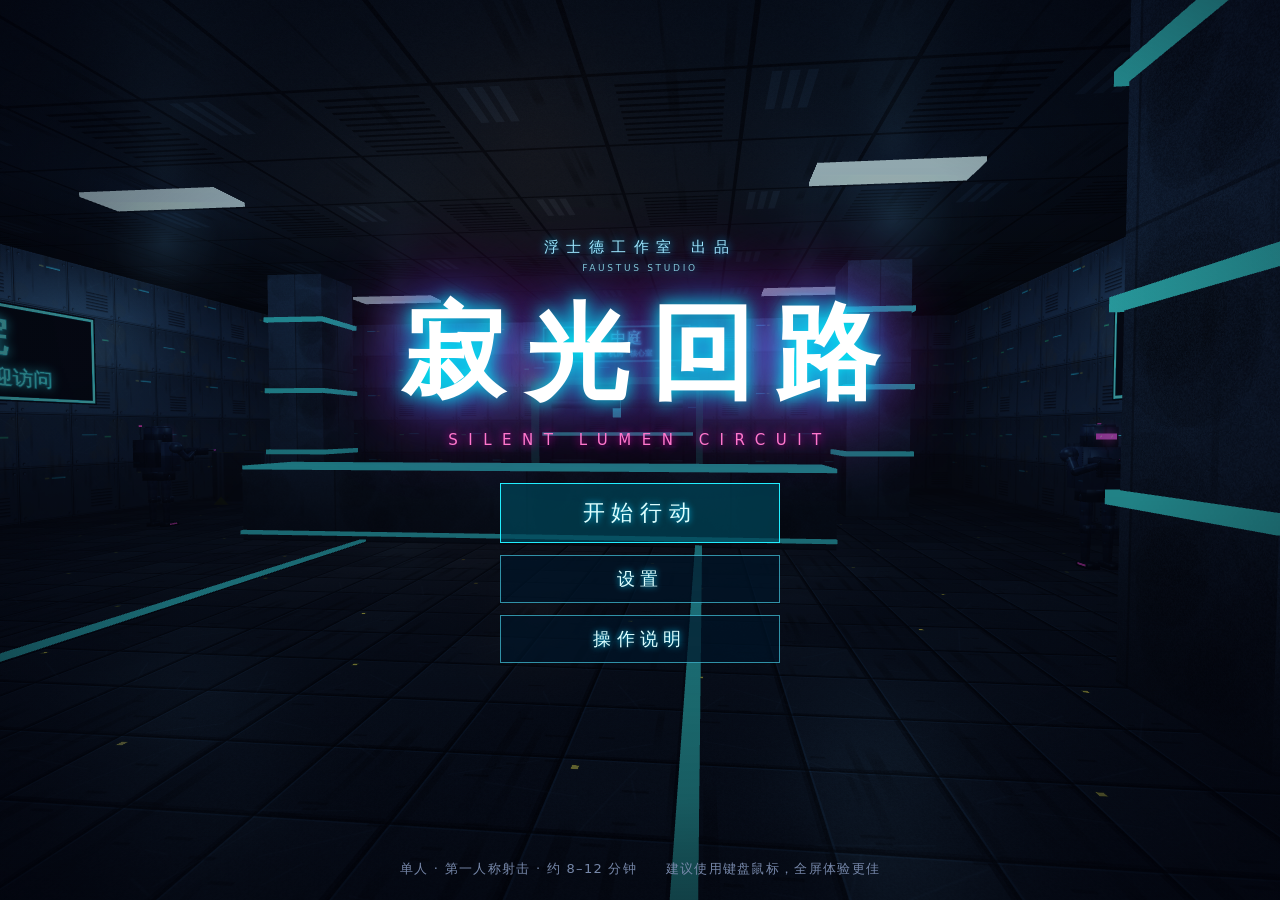
==== index.html @ adf1b359 "Initial release" ====
<!DOCTYPE html>
<html lang="zh-CN"><head><meta charset="utf-8">
<title>寂光回路 · 浮士德工作室 Faustus Studio</title>
<meta name="viewport" content="width=device-width,initial-scale=1">
<style>
*{box-sizing:border-box;margin:0;padding:0;user-select:none;-webkit-user-select:none}
html,body{width:100%;height:100%;overflow:hidden;background:#05060a;color:#dff;font-family:"Noto Sans CJK SC","Microsoft YaHei","PingFang SC","Source Han Sans SC",system-ui,sans-serif}
canvas{position:fixed;left:0;top:0;width:100%;height:100%;display:block}
#hud{pointer-events:none}
.hide{display:none!important}
#vig{position:fixed;inset:0;pointer-events:none;background:radial-gradient(ellipse at center,transparent 55%,rgba(0,0,10,.55) 100%)}
#hurt{position:fixed;inset:0;pointer-events:none;background:radial-gradient(ellipse at center,transparent 35%,rgba(255,20,40,.85) 110%);opacity:0}
#flash{position:fixed;inset:0;pointer-events:none;background:#fff;opacity:0}
#hudw{position:fixed;inset:0;pointer-events:none}
#obj{position:absolute;left:28px;top:24px;max-width:46vw;padding:10px 16px;border-left:3px solid #2ef;background:linear-gradient(90deg,rgba(0,20,30,.65),transparent);text-shadow:0 0 8px #0cf}
#obj b{display:block;font-size:12px;letter-spacing:.3em;color:#7ef;margin-bottom:3px}
#objD{font-size:17px}
#bossw{position:absolute;left:50%;top:26px;transform:translateX(-50%);width:min(560px,60vw);text-align:center}
#bossN{letter-spacing:.4em;color:#f85;font-size:14px;text-shadow:0 0 8px #f50}
#bossS{font-size:12px;color:#fb9;margin-top:4px}
.bar{height:8px;background:rgba(255,255,255,.1);border:1px solid rgba(255,255,255,.25);overflow:hidden}
.bar i{display:block;height:100%;width:100%;background:linear-gradient(90deg,#f52,#fa4);transition:width .15s}
#stat{position:absolute;left:28px;bottom:26px;width:290px}
#stat .row{display:flex;align-items:center;gap:10px;margin-top:6px}
#stat span{width:36px;font-size:12px;color:#8cd;letter-spacing:.15em}
#stat .bar{flex:1;height:10px}
#stat em{width:34px;text-align:right;font-style:normal;font:700 18px/1 ui-monospace,Consolas,monospace;text-shadow:0 0 6px #0cf}
.hp i{background:linear-gradient(90deg,#1e6,#7fa)}.ar i{background:linear-gradient(90deg,#27f,#6df)}
#ammo{position:absolute;right:30px;bottom:24px;text-align:right;text-shadow:0 0 8px #0cf}
#wname{font-size:13px;letter-spacing:.2em;color:#8df}
#wammo b{font:700 54px/1 ui-monospace,Consolas,monospace;color:#fff}#wammo span{font:600 22px ui-monospace,Consolas,monospace;color:#8be;margin-left:8px}
#wslots{margin-top:6px;display:flex;gap:6px;justify-content:flex-end}
#wslots i{font-style:normal;padding:2px 10px;border:1px solid rgba(120,220,255,.35);font-size:12px;color:#7ac;background:rgba(0,10,20,.5)}
#wslots i.on{background:#2ef;color:#012;border-color:#2ef}#wslots i.no{opacity:.25}
#prompt{position:absolute;left:50%;top:62%;transform:translateX(-50%);padding:8px 18px;background:rgba(0,20,30,.75);border:1px solid #2ef;font-size:17px;text-shadow:0 0 8px #0cf}
#prog{position:absolute;left:50%;top:68%;width:260px;height:10px;transform:translateX(-50%);border:1px solid #2ef;background:rgba(0,0,0,.5)}
#prog i{display:block;height:100%;width:0;background:#2ef}
#sub{position:absolute;left:50%;bottom:130px;transform:translateX(-50%);max-width:70vw;text-align:center;font-size:18px;text-shadow:0 2px 6px #000,0 0 10px #000;line-height:1.5}
#subWho{color:#6ef;margin-right:10px;font-weight:700}
#toast{position:absolute;left:50%;top:20%;transform:translateX(-50%);font-size:22px;letter-spacing:.2em;text-shadow:0 0 12px #0cf;opacity:0;transition:opacity .4s;color:#cff}
.scr{position:fixed;inset:0;display:flex;flex-direction:column;align-items:center;justify-content:center;background:rgba(2,4,12,.55);z-index:5}
#title{background:linear-gradient(180deg,rgba(2,4,12,.25),rgba(2,4,12,.7))}
.logo{text-align:center;margin-bottom:34px}
.studio{letter-spacing:.5em;font-size:15px;color:#9ef;margin-bottom:10px;text-shadow:0 0 10px #0cf}
h1{font-size:104px;letter-spacing:.2em;font-weight:900;color:#fff;text-shadow:0 0 18px #0ff,0 0 48px #08f,0 0 90px #f0c;padding-left:.2em}
.en{letter-spacing:.7em;color:#f7c;font-size:15px;margin-top:6px;text-shadow:0 0 10px #f0c}
.menu{display:flex;flex-direction:column;gap:12px;width:280px}
button{font:inherit;color:#dff;background:rgba(0,20,40,.7);border:1px solid rgba(80,230,255,.6);padding:11px 24px;font-size:18px;letter-spacing:.3em;cursor:pointer;transition:.15s;text-shadow:0 0 6px #0cf;margin-top:8px}
button:hover{background:#2ef;color:#012;box-shadow:0 0 24px #2ef;text-shadow:none}
button.big{font-size:22px;padding:14px 24px;border-color:#2ef;background:rgba(0,70,90,.7)}
.foot{position:absolute;bottom:22px;color:#78a;font-size:13px;letter-spacing:.1em}
.card{width:min(640px,92vw);max-height:92vh;overflow:auto;padding:30px 38px;background:rgba(4,10,22,.92);border:1px solid rgba(80,230,255,.5);box-shadow:0 0 50px rgba(0,200,255,.2);text-align:center}
.card.red{border-color:#f45;box-shadow:0 0 50px rgba(255,40,70,.3)}
.card h2{letter-spacing:.3em;font-size:28px;margin-bottom:16px;text-shadow:0 0 12px #0cf}
.card.red h2{color:#f66;text-shadow:0 0 14px #f24}
.card p{margin:10px 0;line-height:1.7;color:#bcd}
.keys{display:grid;grid-template-columns:1fr 1fr;gap:8px 18px;text-align:left;margin:14px 0}
kbd{display:inline-block;min-width:92px;margin-right:10px;padding:2px 8px;border:1px solid #5cd;background:#0a1c2c;font:600 13px ui-monospace,Consolas,monospace;text-align:center;color:#8ef}
label{display:flex;align-items:center;justify-content:space-between;gap:14px;margin:14px 0;text-align:left;font-size:16px}
label input[type=range]{flex:1;max-width:260px;accent-color:#2ef}
label output{width:48px;text-align:right;color:#8ef;font-family:ui-monospace,monospace}
select{background:#08121f;color:#dff;border:1px solid #5cd;padding:6px 10px;font:inherit}
label.chk{justify-content:flex-start}
.rating{margin:14px 0;display:flex;gap:16px;align-items:center;justify-content:center}
.rating b{font-size:64px;color:#fd4;text-shadow:0 0 20px #fa0}
dl{display:grid;grid-template-columns:1fr 1fr;gap:10px;margin:14px 0}
dt{color:#7ab;font-size:13px;letter-spacing:.2em}dd{font:700 24px ui-monospace,monospace;color:#fff}
#click{position:fixed;left:50%;top:50%;transform:translate(-50%,-50%);padding:14px 28px;background:rgba(0,0,0,.7);border:1px solid #2ef;z-index:4;letter-spacing:.2em}
@media(max-width:900px){h1{font-size:60px}}

.card button{display:block;margin:12px auto 0;min-width:240px}
.menu button{margin-top:0}

</style></head><body>
<canvas id="gl"></canvas><canvas id="hud"></canvas>
<div id="vig"></div><div id="hurt"></div><div id="flash"></div>
<div id="hudw" class="hide">
  <div id="obj"><b id="objT">目标</b><span id="objD"></span></div>
  <div id="bossw" class="hide"><div id="bossN">回响核心</div><div class="bar"><i id="bossB"></i></div><div id="bossS"></div></div>
  <div id="stat"><div class="row"><span>生命</span><div class="bar hp"><i id="hpB"></i></div><em id="hpT">100</em></div><div class="row"><span>护甲</span><div class="bar ar"><i id="arB"></i></div><em id="arT">0</em></div></div>
  <div id="ammo"><div id="wname"></div><div id="wammo"><b id="am">30</b><span id="ar2">/ 150</span></div><div id="wslots"></div></div>
  <div id="prompt" class="hide"></div>
  <div id="prog" class="hide"><i id="progB"></i></div>
  <div id="sub"><span id="subWho"></span><span id="subTxt"></span></div>
  <div id="toast"></div>
</div>
<div id="title" class="scr">
  <div class="logo"><div class="studio">浮士德工作室 出品<br><small style="letter-spacing:.3em;font-size:.6em;opacity:.8">FAUSTUS STUDIO</small></div><h1>寂光回路</h1><div class="en">SILENT LUMEN CIRCUIT</div></div>
  <div class="menu">
    <button id="bStart" class="big">开始行动</button>
    <button id="bSet">设置</button>
    <button id="bHelp">操作说明</button>
  </div>
  <div class="foot">单人 · 第一人称射击 · 约 8–12 分钟　　建议使用键盘鼠标，全屏体验更佳</div>
</div>
<div id="help" class="scr hide"><div class="card">
  <h2>操作说明</h2>
  <div class="keys">
   <div><kbd>W A S D</kbd>移动</div><div><kbd>鼠标</kbd>视角</div><div><kbd>左键</kbd>射击</div><div><kbd>右键</kbd>开镜（按住）</div>
   <div><kbd>空格</kbd>跳跃</div><div><kbd>Shift</kbd>冲刺</div><div><kbd>C</kbd>蹲伏（切换）</div><div><kbd>R</kbd>换弹</div>
   <div><kbd>1 2 3 / 滚轮</kbd>切换武器</div><div><kbd>E</kbd>互动（按住）</div><div><kbd>Esc</kbd>暂停 / 设置</div><div><kbd>Q</kbd>快速切回上一把</div><div><kbd>F</kbd>全屏切换</div><div><kbd>T</kbd>手电筒</div>
  </div>
  <p>目标：沿途找到并关闭两个冷却节点，切断「回响」的电力，随后进入核心室，摧毁防护柱和回响核心。</p>
  <p>提示：爆头伤害更高；敌人会被枪声吸引，也会找掩体；红色闪烁的小型机械会自爆，请优先击杀或拉开距离。</p>
  <button class="back">返回</button></div></div>
<div id="set" class="scr hide"><div class="card">
  <h2>设置</h2>
  <label>鼠标灵敏度 <output id="oSens"></output><input id="sSens" type="range" min="0.2" max="3" step="0.05"></label>
  <label>视野 FOV <output id="oFov"></output><input id="sFov" type="range" min="60" max="100" step="1"></label>
  <label>主音量 <output id="oVol"></output><input id="sVol" type="range" min="0" max="100" step="1"></label>
  <label>画质预设 <select id="sQL"><option value="0">低（无阴影/泛光）</option><option value="1">中（泛光 + 手电阴影）</option><option value="2">高（实时阴影 + 反射 + MSAA）</option><option value="3">极高（2K 阴影 + 色散/胶片颗粒）</option></select></label>
  <label>渲染分辨率 <select id="sQ"><option value="0.6">60%</option><option value="0.8">80%</option><option value="1">100%</option></select></label>
  <label class="chk"><input id="sDyn" type="checkbox"> 动态分辨率（卡顿时自动降低）</label>
  <label class="chk"><input id="sFlash" type="checkbox"> 手电筒（T 键切换）</label>
  <label>难度 <select id="sDiff"><option value="0">轻松</option><option value="1">标准</option><option value="2">困难</option></select></label>
  <label class="chk"><input id="sInv" type="checkbox"> 反转鼠标垂直方向</label>
  <button class="back">返回</button></div></div>
<div id="pause" class="scr hide"><div class="card">
  <h2>已暂停</h2>
  <button id="bResume" class="big">继续</button>
  <button id="bPSet">设置</button>
  <button id="bRestartCp">从检查点重来</button>
  <button id="bQuit">回到标题</button></div></div>
<div id="dead" class="scr hide"><div class="card red"><h2>信号中断</h2><p id="deadT">你倒下了。</p>
  <button id="bRetry" class="big">从检查点重试</button><button id="bQuit2">回到标题</button></div></div>
<div id="win" class="scr hide"><div class="card">
  <div class="studio">浮士德工作室 出品<br><small style="letter-spacing:.3em;font-size:.6em;opacity:.8">FAUSTUS STUDIO</small></div><h2>回路已断 · 行动完成</h2>
  <p class="winp">回响核心熄灭，寂光研究院重归寂静。</p>
  <div class="rating"><span>行动评级</span><b id="wRank">A</b></div>
  <dl><div><dt>用时</dt><dd id="wTime"></dd></div><div><dt>击毁机械</dt><dd id="wKills"></dd></div><div><dt>命中率</dt><dd id="wAcc"></dd></div><div><dt>倒下次数</dt><dd id="wDeaths"></dd></div></dl>
  <button id="bAgain" class="big">再来一次</button><button id="bQuit3">回到标题</button></div></div>
<div id="click" class="hide">点击画面以锁定鼠标</div>
<script>
'use strict';
/* 寂光回路 V2 · Faustus Studio · 浮士德工作室 —— 单文件 3D FPS（自研 WebGL2/WebGL1 渲染器：阴影贴图、HDR 泛光、平面反射、程序化模型，零外部依赖） */
const $=id=>document.getElementById(id);
const clamp=(v,a,b)=>v<a?a:v>b?b:v;
const lerp=(a,b,t)=>a+(b-a)*t;
const TAU=Math.PI*2,D2R=Math.PI/180;
const R=(a,b)=>b===undefined?Math.random()*a:a+Math.random()*(b-a);
const dist2=(a,b,c,d)=>(a-c)*(a-c)+(b-d)*(b-d);
function mulberry(a){return function(){a|=0;a=a+0x6D2B79F5|0;let t=Math.imul(a^a>>>15,1|a);t=t+Math.imul(t^t>>>7,61|t)^t;return((t^t>>>14)>>>0)/4294967296}}
const CFG={sens:1,fov:78,vol:70,diff:1,inv:false,q:1,ql:-1,dyn:true,flash:true};
try{Object.assign(CFG,JSON.parse(localStorage.getItem('jgcfg2')||'{}'))}catch(e){}
function saveCfg(){try{localStorage.setItem('jgcfg2',JSON.stringify(CFG))}catch(e){}}
const DBG=/[?&]test=1/.test(location.search);
const QP=[
 {n:'低',sh:0,shsz:0,bloom:0,msaa:0,refl:0,bump:0,beams:0,decals:24,part:.5,post:0,lod:1},
 {n:'中',sh:1,shsz:1024,bloom:2,msaa:0,refl:0,bump:1,beams:1,decals:48,part:.8,post:1,lod:1},
 {n:'高',sh:3,shsz:1024,bloom:3,msaa:4,refl:1,bump:1,beams:2,decals:96,part:1,post:1,lod:0},
 {n:'极高',sh:3,shsz:2048,bloom:4,msaa:4,refl:1,bump:1,beams:3,decals:160,part:1.4,post:1,lod:0,ca:1,grain:1}];

/* ---------- mat4 (列主序) ---------- */
const M4={
 id(){return new Float32Array([1,0,0,0,0,1,0,0,0,0,1,0,0,0,0,1])},
 mul(a,b){const o=new Float32Array(16);for(let c=0;c<4;c++)for(let r=0;r<4;r++)o[c*4+r]=a[r]*b[c*4]+a[4+r]*b[c*4+1]+a[8+r]*b[c*4+2]+a[12+r]*b[c*4+3];return o},
 T(x,y,z){const m=M4.id();m[12]=x;m[13]=y;m[14]=z;return m},
 RX(a){const c=Math.cos(a),s=Math.sin(a);return new Float32Array([1,0,0,0,0,c,s,0,0,-s,c,0,0,0,0,1])},
 RY(a){const c=Math.cos(a),s=Math.sin(a);return new Float32Array([c,0,-s,0,0,1,0,0,s,0,c,0,0,0,0,1])},
 RZ(a){const c=Math.cos(a),s=Math.sin(a);return new Float32Array([c,s,0,0,-s,c,0,0,0,0,1,0,0,0,0,1])},
 S(x,y,z){return new Float32Array([x,0,0,0,0,y,0,0,0,0,z,0,0,0,0,1])},
 persp(fov,asp,n,f){const t=1/Math.tan(fov/2);return new Float32Array([t/asp,0,0,0,0,t,0,0,0,0,(f+n)/(n-f),-1,0,0,2*f*n/(n-f),0])},
 look(ex,ey,ez,fx,fy,fz){let rx=-fz,rz=fx;const rl=Math.hypot(rx,rz)||1;rx/=rl;rz/=rl;
  const ux=-rz*fy,uy=rz*fx-rx*fz,uz=rx*fy;
  return new Float32Array([rx,ux,-fx,0,0,uy,-fy,0,rz,uz,-fz,0,-(rx*ex+rz*ez),-(ux*ex+uy*ey+uz*ez),fx*ex+fy*ey+fz*ez,1])},
 lookAt(e,f,up){ // f 为单位前向
  let rx=f[1]*up[2]-f[2]*up[1],ry=f[2]*up[0]-f[0]*up[2],rz=f[0]*up[1]-f[1]*up[0];const rl=Math.hypot(rx,ry,rz)||1;rx/=rl;ry/=rl;rz/=rl;
  const ux=ry*f[2]-rz*f[1],uy=rz*f[0]-rx*f[2],uz=rx*f[1]-ry*f[0];
  return new Float32Array([rx,ux,-f[0],0,ry,uy,-f[1],0,rz,uz,-f[2],0,-(rx*e[0]+ry*e[1]+rz*e[2]),-(ux*e[0]+uy*e[1]+uz*e[2]),f[0]*e[0]+f[1]*e[1]+f[2]*e[2],1])},
 // 把局部 +Y 对齐到方向 d
 alignY(dx,dy,dz){let ax=1,ay=0,az=0;if(Math.abs(dx)>.9){ax=0;ay=0;az=1}
  let zx=dy*az-dz*ay,zy=dz*ax-dx*az,zz=dx*ay-dy*ax;const zl=Math.hypot(zx,zy,zz)||1;zx/=zl;zy/=zl;zz/=zl;
  const xx=dy*zz-dz*zy,xy=dz*zx-dx*zz,xz=dx*zy-dy*zx;
  return new Float32Array([xx,xy,xz,0,dx,dy,dz,0,zx,zy,zz,0,0,0,0,1])}
};
function Mt(M,x,y,z){const o=new Float32Array(M);o[12]=M[0]*x+M[4]*y+M[8]*z+M[12];o[13]=M[1]*x+M[5]*y+M[9]*z+M[13];o[14]=M[2]*x+M[6]*y+M[10]*z+M[14];return o}

/* ---------- GL 上下文：优先 WebGL2，回退 WebGL1 ---------- */
const cv=$('gl');
let gl=null,GL2=false;
const ctxOpt={antialias:true,alpha:false,powerPreference:'high-performance',preserveDrawingBuffer:DBG};
if(!/[?&]gl=1/.test(location.search)){gl=cv.getContext('webgl2',ctxOpt);GL2=!!gl}
if(!gl)gl=cv.getContext('webgl',ctxOpt)||cv.getContext('experimental-webgl',ctxOpt);
if(!gl){document.body.innerHTML='<p style="color:#fff;padding:40px;font-size:20px">你的浏览器不支持 WebGL，无法运行本游戏。请换用最新版 Chrome / Edge / Firefox。</p>';throw new Error('no webgl')}
const EXT={anis:gl.getExtension('EXT_texture_filter_anisotropic'),deriv:GL2?true:!!gl.getExtension('OES_standard_derivatives')};
let HDR=false,HINT=0,HTYPE=0,GPUNAME='';
try{const di=gl.getExtension('WEBGL_debug_renderer_info');GPUNAME=di?gl.getParameter(di.UNMASKED_RENDERER_WEBGL):''}catch(e){}
function detectHDR(){
  let ok=false;
  if(GL2){const a=gl.getExtension('EXT_color_buffer_float'),b=gl.getExtension('EXT_color_buffer_half_float');if(a||b){HINT=gl.RGBA16F;HTYPE=gl.HALF_FLOAT;ok=true}}
  else{const hf=gl.getExtension('OES_texture_half_float'),cb=gl.getExtension('EXT_color_buffer_half_float'),lin=gl.getExtension('OES_texture_half_float_linear');if(hf&&cb&&lin){HINT=gl.RGBA;HTYPE=hf.HALF_FLOAT_OES;ok=true}}
  if(ok){ // 试建一个 FBO 验证
    const t=gl.createTexture();gl.bindTexture(gl.TEXTURE_2D,t);gl.texImage2D(gl.TEXTURE_2D,0,HINT,4,4,0,gl.RGBA,HTYPE,null);
    const f=gl.createFramebuffer();gl.bindFramebuffer(gl.FRAMEBUFFER,f);gl.framebufferTexture2D(gl.FRAMEBUFFER,gl.COLOR_ATTACHMENT0,gl.TEXTURE_2D,t,0);
    ok=gl.checkFramebufferStatus(gl.FRAMEBUFFER)===gl.FRAMEBUFFER_COMPLETE;gl.bindFramebuffer(gl.FRAMEBUFFER,null);gl.deleteFramebuffer(f);gl.deleteTexture(t);
  }
  HDR=ok;
}
detectHDR();
function shSrc(src,frag){
  if(GL2)return '#version 300 es\n'+(frag?'precision highp float;\nout vec4 fragColor;\n#define varying in\n#define texture2D texture\n#define gl_FragColor fragColor\n':'#define attribute in\n#define varying out\n')+'#define HAS_DERIV 1\n'+src;
  return (frag?(EXT.deriv?'#extension GL_OES_standard_derivatives : enable\n':'')+'#ifdef GL_FRAGMENT_PRECISION_HIGH\nprecision highp float;\n#else\nprecision mediump float;\n#endif\n'+(EXT.deriv?'#define HAS_DERIV 1\n':''):'')+src;
}
function mkProg(vs,fs,attrs){
  const p=gl.createProgram();
  for(const [t,s] of [[gl.VERTEX_SHADER,shSrc(vs,false)],[gl.FRAGMENT_SHADER,shSrc(fs,true)]]){const sh=gl.createShader(t);gl.shaderSource(sh,s);gl.compileShader(sh);if(!gl.getShaderParameter(sh,gl.COMPILE_STATUS))throw new Error(gl.getShaderInfoLog(sh));gl.attachShader(p,sh)}
  attrs.forEach((a,i)=>gl.bindAttribLocation(p,i,a));
  gl.linkProgram(p);if(!gl.getProgramParameter(p,gl.LINK_STATUS))throw new Error(gl.getProgramInfoLog(p));
  const u={},n=gl.getProgramParameter(p,gl.ACTIVE_UNIFORMS);
  for(let i=0;i<n;i++){const inf=gl.getActiveUniform(p,i);u[inf.name.replace('[0]','')]=gl.getUniformLocation(p,inf.name)}
  return {p,u};
}
/* ---------- 着色器 ---------- */
const PACK=`vec4 packD(float d){vec4 e=fract(d*vec4(1.,255.,65025.,16581375.));e-=e.yzww*vec4(1./255.,1./255.,1./255.,0.);return e;}
float unpackD(vec4 c){return dot(c,vec4(1.,1./255.,1./65025.,1./16581375.));}`;
function slotCode(k){return `
 if(uSLP[${k}].w>0.){vec3 d=uSLP[${k}].xyz-vW;float dd=dot(d,d);float r=uSLP[${k}].w;float a=clamp(1.-dd/(r*r),0.,1.);a*=a;vec3 L=d*inversesqrt(dd+1e-4);
  float ndl=max(dot(n,L),0.);float cone=1.;${k===0?'cone=smoothstep(uSDir.w,uSDir.w+.1,dot(-L,uSDir.xyz));':''}
  float sh=1.;if(uSEn[${k}]>.5&&uMode<1.5){vec4 lp=uSM${k}*vec4(vW+vN*.04,1.);if(lp.w>0.){vec3 pp=lp.xyz/lp.w;vec2 uv=pp.xy*.5+.5;float edge=max(abs(pp.x),abs(pp.y));
    if(edge<1.){float dz=(sqrt(dd)-.05-.12*(1.-ndl))/uSFar[${k}];sh=0.;
     for(int i=-1;i<=1;i++)for(int j=-1;j<=1;j++){sh+=step(dz,unpackD(texture2D(uSh${k},uv+vec2(float(i),float(j))*uTexel*(1.+uSoft))));}
     sh/=9.;sh=mix(sh,1.,smoothstep(.85,1.,edge));}}}
  float w=a*cone*sh;lit+=uSLC[${k}]*w*(ndl*.85+.15*${k===0?'0.':'1.'});
  vec3 H=normalize(L+V);spc+=uSLC[${k}]*w*pow(max(dot(n,H),0.),uGloss)*step(0.,ndl);}`}
const VS_W=`attribute vec3 aP;attribute vec3 aN;attribute vec2 aT;attribute vec4 aC;
uniform mat4 uVP;varying vec3 vW;varying vec3 vN;varying vec2 vT;varying vec4 vC;varying float vD;
void main(){vec4 p=uVP*vec4(aP,1.);gl_Position=p;vW=aP;vN=aN;vT=aT;vC=aC;vD=p.w;}`;
const FS_W=PACK+`uniform sampler2D uTex;uniform sampler2D uSh0;uniform sampler2D uSh1;uniform sampler2D uSh2;uniform sampler2D uRefl;
uniform vec4 uLP[8];uniform vec3 uLC[8];uniform vec3 uAmb;uniform vec3 uFog;uniform vec3 uEye;uniform float uFogD;uniform float uMode;uniform vec3 uFlash;uniform vec3 uHit;
uniform float uEnc;uniform float uTM;uniform float uSpec;uniform float uGloss;uniform float uBump;uniform float uWet;uniform float uTime;uniform float uReflOn;uniform float uTexel;uniform float uSoft;uniform float uClip;uniform vec2 uInvRes;
uniform vec4 uSLP[3];uniform vec3 uSLC[3];uniform vec4 uSDir;uniform float uSEn[3];uniform float uSFar[3];uniform mat4 uSM0;uniform mat4 uSM1;uniform mat4 uSM2;
varying vec3 vW;varying vec3 vN;varying vec2 vT;varying vec4 vC;varying float vD;
float hash(vec2 p){return fract(sin(dot(p,vec2(127.1,311.7)))*43758.5453);}
float vnoise(vec2 p){vec2 i=floor(p),f=fract(p);f=f*f*(3.-2.*f);return mix(mix(hash(i),hash(i+vec2(1,0)),f.x),mix(hash(i+vec2(0,1)),hash(i+vec2(1,1)),f.x),f.y);}
#ifdef HAS_DERIV
vec3 bumpN(vec3 n,float h){vec3 dpx=dFdx(vW),dpy=dFdy(vW);float hx=dFdx(h),hy=dFdy(h);vec3 r1=cross(dpy,n),r2=cross(n,dpx);float det=dot(dpx,r1);vec3 g=sign(det)*(hx*r1+hy*r2);return normalize(abs(det)*n-g);}
#endif
void main(){
 if(uClip>.5&&vW.y<.02)discard;
 vec4 t=texture2D(uTex,vT);vec3 base=t.rgb*vC.rgb;vec3 n=normalize(vN);float em=vC.a;
 float mx=max(t.r,max(t.g,t.b));vec3 gl2=t.rgb*vC.rgb*smoothstep(.86,1.,mx)*1.6*step(1.5,uGloss);
 vec3 V=normalize(uEye-vW);vec3 lit;vec3 spc=vec3(0.);
 if(uMode>.5&&uMode<1.5){
  #ifdef HAS_DERIV
  #endif
  vec3 Ld=normalize(vec3(.35,.8,.5));float nl=max(dot(n,Ld),0.);vec3 Vv=vec3(0.,0.,1.);vec3 H=normalize(Ld+Vv);
  lit=uAmb*.9+vec3(.9,.95,1.)*nl*.75+uFlash;
  spc=vec3(.9,.95,1.)*pow(max(dot(n,H),0.),uGloss)*.9+vec3(.2,.9,1.)*pow(1.-max(n.z,0.),3.)*.35;
  float lm=dot(base,vec3(.33));
  vec3 col=base*lit*(1.-em)+base*em*1.5+spc*uSpec*(.4+lm)+uHit;
  col*=uEnc;gl_FragColor=vec4(col,1.);return;
 }
 float sp=uSpec;
 #ifdef HAS_DERIV
 if(uBump>0.&&uMode<1.5)n=bumpN(n,dot(t.rgb,vec3(.3,.55,.15))*uBump);
 #endif
 float puddle=1.;
 if(uWet>0.){puddle=smoothstep(.35,.65,vnoise(vW.xz*.45+3.)*.6+vnoise(vW.xz*1.7)*.4);sp*=(.5+puddle);n=normalize(mix(n,vN,puddle*.8));}
 lit=uAmb*(.55+.45*n.y);
 for(int i=0;i<8;i++){vec3 d=uLP[i].xyz-vW;float r=uLP[i].w;if(r>0.){float dd=dot(d,d);float a=clamp(1.-dd/(r*r),0.,1.);a*=a;vec3 L=d*inversesqrt(dd+1e-4);float ndl=max(dot(n,L),0.);lit+=uLC[i]*a*(ndl*.8+.2);
  if(uMode<1.5){vec3 H=normalize(L+V);spc+=uLC[i]*a*pow(max(dot(n,H),0.),uGloss)*step(0.,ndl);}}}
 `+slotCode(0)+slotCode(1)+slotCode(2)+`
 lit*=mix(.62,1.,smoothstep(0.,1.6,vW.y));
 float lm=dot(base,vec3(.33));
 vec3 col=base*lit*(1.-em)+base*em*1.5+gl2;
 if(uMode<1.5){col+=spc*sp*(.25+lm*1.2)*(1.-em);}
 if(uWet>0.&&uReflOn>.5&&uMode<1.5){vec2 suv=gl_FragCoord.xy*uInvRes;vec2 off=(n.xz-vN.xz)*.35+(vec2(vnoise(vW.xz*6.+uTime*.1),vnoise(vW.xz*6.+9.))-.5)*.012*puddle;
  vec3 rf=(texture2D(uRefl,suv+off).rgb+texture2D(uRefl,suv+off+vec2(.004,0.)).rgb+texture2D(uRefl,suv+off-vec2(.004,0.)).rgb)*.3333/uEnc;
  float fr=pow(1.-max(dot(n,V),0.),4.)*.8+.07;col=mix(col,rf*.9+col*.15,clamp(fr*puddle*uWet*1.05,0.,.85));}
 col+=uHit;
 float hf=1.+.9*exp(-max(vW.y,0.)*.5);
 float f=clamp(1.-exp(-vD*uFogD*hf),0.,1.);
 vec3 fc=uFog;
 col=mix(col,fc,f);
 if(uTM>.5)col=col/(1.+col*.18);
 col*=uEnc;gl_FragColor=vec4(col,1.);}`;
const PW=mkProg(VS_W,FS_W,['aP','aN','aT','aC']);
const PS=mkProg(`attribute vec3 aP;attribute vec2 aT;attribute vec4 aC;uniform mat4 uVP;varying vec2 vT;varying vec4 vC;
void main(){gl_Position=uVP*vec4(aP,1.);vT=aT;vC=aC;}`,
`uniform sampler2D uTex;uniform float uEnc;varying vec2 vT;varying vec4 vC;void main(){vec4 t=texture2D(uTex,vT);float a=t.a*vC.a;gl_FragColor=vec4(vC.rgb*a*uEnc,a);}`,['aP','aT','aC']);
const PD=mkProg(`attribute vec3 aP;uniform mat4 uVP;varying vec3 vW;void main(){gl_Position=uVP*vec4(aP,1.);vW=aP;}`,
PACK+`uniform vec3 uLPos;uniform float uFar;varying vec3 vW;void main(){gl_FragColor=packD(clamp(length(vW-uLPos)/uFar,0.,.9999));}`,['aP']);
const VS_Q=`attribute vec2 aP;varying vec2 vUv;void main(){vUv=aP*.5+.5;gl_Position=vec4(aP,0.,1.);}`;
const PB=mkProg(VS_Q,`uniform sampler2D uTex;uniform vec2 uPx;uniform float uThr;varying vec2 vUv;
void main(){vec3 c=(texture2D(uTex,vUv+uPx*vec2(-.5,-.5)).rgb+texture2D(uTex,vUv+uPx*vec2(.5,-.5)).rgb+texture2D(uTex,vUv+uPx*vec2(-.5,.5)).rgb+texture2D(uTex,vUv+uPx*vec2(.5,.5)).rgb)*.25;
 float l=max(c.r,max(c.g,c.b));float k=clamp((l-uThr)/(l+.0001),0.,1.);c*=k*k*(3.-2.*k)*1.0+k*.25;gl_FragColor=vec4(min(c,vec3(8.)),1.);}`,['aP']);
const PG=mkProg(VS_Q,`uniform sampler2D uTex;uniform vec2 uDir;varying vec2 vUv;
void main(){vec3 c=texture2D(uTex,vUv).rgb*.227027;
 c+=texture2D(uTex,vUv+uDir*1.3846).rgb*.3162162+texture2D(uTex,vUv-uDir*1.3846).rgb*.3162162;
 c+=texture2D(uTex,vUv+uDir*3.2308).rgb*.0702703+texture2D(uTex,vUv-uDir*3.2308).rgb*.0702703;gl_FragColor=vec4(c,1.);}`,['aP']);
const PC=mkProg(VS_Q,`uniform sampler2D uScene;uniform sampler2D uB0;uniform sampler2D uB1;uniform sampler2D uB2;uniform sampler2D uB3;
uniform vec4 uBW;uniform float uDec;uniform float uTime;uniform float uCA;uniform float uGrain;uniform float uVig;uniform vec2 uRes;uniform vec3 uTint;
varying vec2 vUv;
float hash(vec2 p){return fract(sin(dot(p,vec2(12.9898,78.233)))*43758.5453);}
vec3 aces(vec3 x){return clamp((x*(2.51*x+.03))/(x*(2.43*x+.59)+.14),0.,1.);}
void main(){
 vec2 d=vUv-.5;float r2=dot(d,d);vec2 o=d*r2*uCA;
 vec3 c;c.r=texture2D(uScene,vUv-o).r;c.g=texture2D(uScene,vUv).g;c.b=texture2D(uScene,vUv+o).b;c*=uDec;
 vec3 b=texture2D(uB0,vUv).rgb*uBW.x+texture2D(uB1,vUv).rgb*uBW.y+texture2D(uB2,vUv).rgb*uBW.z+texture2D(uB3,vUv).rgb*uBW.w;
 c+=b*uDec;
 c*=1.;c=aces(c);c=pow(c,vec3(.82));
 float l=dot(c,vec3(.3,.59,.11));c=mix(vec3(l),c,1.12);
 c*=mix(vec3(.93,1.,1.1),vec3(1.07,1.,.92),smoothstep(.15,.85,l));c*=uTint;
 c*=1.-uVig*smoothstep(.25,.85,r2*2.2);
 c+=(hash(vUv*uRes+uTime)-.5)*uGrain+(hash(vUv*uRes*1.7+7.)-.5)/255.;
 gl_FragColor=vec4(c,1.);}`,['aP']);
const PCOPY=mkProg(VS_Q,`uniform sampler2D uTex;varying vec2 vUv;void main(){gl_FragColor=vec4(texture2D(uTex,vUv).rgb,1.);}`,['aP']);
const quadBuf=gl.createBuffer();gl.bindBuffer(gl.ARRAY_BUFFER,quadBuf);gl.bufferData(gl.ARRAY_BUFFER,new Float32Array([-1,-1,1,-1,-1,1,1,-1,1,1,-1,1]),gl.STATIC_DRAW);
function attribs(mask){for(let i=0;i<4;i++){if(mask&(1<<i))gl.enableVertexAttribArray(i);else gl.disableVertexAttribArray(i)}}

/* ---------- 批次与几何 ---------- */
class Batch{constructor(c=4096){this.a=new Float32Array(c);this.n=0;this.buf=null}
 reserve(k){if(this.n+k>this.a.length){const b=new Float32Array(Math.max(this.a.length*2,this.n+k));b.set(this.a);this.a=b}}
 upload(){if(!this.buf)this.buf=gl.createBuffer();gl.bindBuffer(gl.ARRAY_BUFFER,this.buf);gl.bufferData(gl.ARRAY_BUFFER,this.a.subarray(0,this.n),gl.DYNAMIC_DRAW)}}
const FC=[[1,0,0,0,0,-1,0,1,0],[-1,0,0,0,0,1,0,1,0],[0,1,0,1,0,0,0,0,-1],[0,-1,0,1,0,0,0,0,1],[0,0,1,1,0,0,0,1,0],[0,0,-1,-1,0,0,0,1,0]];
const SXY=[[-1,-1],[1,-1],[1,1],[-1,1]],TRI=[0,1,2,0,2,3],_v=new Float32Array(32);
function box(B,M,hx,hy,hz,r,g,b,em,tile,world,bev){
  B.reserve(432);const a=B.a;let n=B.n;const inv=1/tile;bev=bev||0;
  for(let f=0;f<6;f++){
    const F=FC[f],nx=F[0],ny=F[1],nz=F[2],ux=F[3],uy=F[4],uz=F[5],vx=F[6],vy=F[7],vz=F[8];
    const hn=Math.abs(nx)*hx+Math.abs(ny)*hy+Math.abs(nz)*hz,hu=Math.abs(ux)*hx+Math.abs(uy)*hy+Math.abs(uz)*hz,hv=Math.abs(vx)*hx+Math.abs(vy)*hy+Math.abs(vz)*hz;
    const ax=f<2?0:f<4?1:2;
    for(let k=0;k<4;k++){
      const su=SXY[k][0],sv=SXY[k][1];
      const lx=nx*hn+ux*su*hu+vx*sv*hv,ly=ny*hn+uy*su*hu+vy*sv*hv,lz=nz*hn+uz*su*hu+vz*sv*hv;
      const wx=M[0]*lx+M[4]*ly+M[8]*lz+M[12],wy=M[1]*lx+M[5]*ly+M[9]*lz+M[13],wz=M[2]*lx+M[6]*ly+M[10]*lz+M[14];
      let tu,tv;const sx=world?wx:lx,sy=world?wy:ly,sz=world?wz:lz;
      if(ax===0){tu=sz;tv=sy}else if(ax===1){tu=sx;tv=sz}else{tu=sx;tv=sy}
      const qx=nx+bev*(ux*su+vx*sv),qy=ny+bev*(uy*su+vy*sv),qz=nz+bev*(uz*su+vz*sv);
      const o=k*8;_v[o]=wx;_v[o+1]=wy;_v[o+2]=wz;_v[o+3]=tu*inv;_v[o+4]=tv*inv;
      _v[o+5]=M[0]*qx+M[4]*qy+M[8]*qz;_v[o+6]=M[1]*qx+M[5]*qy+M[9]*qz;_v[o+7]=M[2]*qx+M[6]*qy+M[10]*qz;
    }
    for(let q=0;q<6;q++){const o=TRI[q]*8;a[n++]=_v[o];a[n++]=_v[o+1];a[n++]=_v[o+2];a[n++]=_v[o+5];a[n++]=_v[o+6];a[n++]=_v[o+7];a[n++]=_v[o+3];a[n++]=_v[o+4];a[n++]=r;a[n++]=g;a[n++]=b;a[n++]=em}
  }
  B.n=n;
}
function vtx(B,M,px,py,pz,nx,ny,nz,u,v,r,g,b,em,sx,sy,sz){
  // 局部点 (px..) 先按 sx,sy,sz 缩放再用 M 变换；法线按逆缩放
  const lx=px*sx,ly=py*sy,lz=pz*sz;const a=B.a;let n=B.n;
  a[n++]=M[0]*lx+M[4]*ly+M[8]*lz+M[12];a[n++]=M[1]*lx+M[5]*ly+M[9]*lz+M[13];a[n++]=M[2]*lx+M[6]*ly+M[10]*lz+M[14];
  const qx=nx/sx,qy=ny/sy,qz=nz/sz;a[n++]=M[0]*qx+M[4]*qy+M[8]*qz;a[n++]=M[1]*qx+M[5]*qy+M[9]*qz;a[n++]=M[2]*qx+M[6]*qy+M[10]*qz;
  a[n++]=u;a[n++]=v;a[n++]=r;a[n++]=g;a[n++]=b;a[n++]=em;B.n=n;
}
const TRIG={};function trig(s){return TRIG[s]||(TRIG[s]={c:Array.from({length:s+1},(_,i)=>Math.cos(i/s*TAU)),s:Array.from({length:s+1},(_,i)=>Math.sin(i/s*TAU))})}
// 圆柱/圆台（Y 轴，中心在原点，高 h）
function cyl(B,M,rt,rb,h,seg,r,g,b,em,sc){
  sc=sc||[1,1,1];const T=trig(seg);B.reserve(seg*30+10);const hh=h/2,tu=.5;const sl=(rb-rt)/h;
  for(let i=0;i<seg;i++){
    const c0=T.c[i],s0=T.s[i],c1=T.c[i+1],s1=T.s[i+1];const l0=Math.hypot(1,sl);
    const n0=[c0/l0,sl/l0,s0/l0],n1=[c1/l0,sl/l0,s1/l0];const u0=i/seg*2,u1=(i+1)/seg*2;
    const V=(px,py,pz,nn,u,v)=>vtx(B,M,px,py,pz,nn[0],nn[1],nn[2],u,v,r,g,b,em,sc[0],sc[1],sc[2]);
    V(rb*c0,-hh,rb*s0,n0,u0,0);V(rt*c0,hh,rt*s0,n0,u0,1);V(rt*c1,hh,rt*s1,n1,u1,1);
    V(rb*c0,-hh,rb*s0,n0,u0,0);V(rt*c1,hh,rt*s1,n1,u1,1);V(rb*c1,-hh,rb*s1,n1,u1,0);
    if(rt>0){V(0,hh,0,[0,1,0],.5,.5);V(rt*c1,hh,rt*s1,[0,1,0],.5+c1*.5,.5+s1*.5);V(rt*c0,hh,rt*s0,[0,1,0],.5+c0*.5,.5+s0*.5)}
    if(rb>0){V(0,-hh,0,[0,-1,0],.5,.5);V(rb*c0,-hh,rb*s0,[0,-1,0],.5+c0*.5,.5+s0*.5);V(rb*c1,-hh,rb*s1,[0,-1,0],.5+c1*.5,.5+s1*.5)}
  }
}
function sph(B,M,rx,ry,rz,lat,lon,r,g,b,em){
  const Tl=trig(lon);B.reserve(lat*lon*6*12+12);
  const V=(i,j)=>{const th=i/lat*Math.PI,st=Math.sin(th),ct=Math.cos(th),c=Tl.c[j],s=Tl.s[j];vtx(B,M,st*c,ct,st*s,st*c,ct,st*s,j/lon*2,i/lat,r,g,b,em,rx,ry,rz)};
  for(let i=0;i<lat;i++)for(let j=0;j<lon;j++){V(i+1,j);V(i,j);V(i,j+1);V(i+1,j);V(i,j+1);V(i+1,j+1)}
}
function tor(B,M,Rr,rr,us,vs,r,g,b,em){
  B.reserve(us*vs*72+12);const Tu=trig(us),Tv=trig(vs);
  const V=(i,j)=>{const cu=Tu.c[i],su=Tu.s[i],cv=Tv.c[j],sv=Tv.s[j];vtx(B,M,(Rr+rr*cv)*cu,rr*sv,(Rr+rr*cv)*su,cv*cu,sv,cv*su,i/us*4,j/vs,r,g,b,em,1,1,1)};
  for(let i=0;i<us;i++)for(let j=0;j<vs;j++){V(i,j);V(i+1,j+1);V(i+1,j);V(i,j);V(i,j+1);V(i+1,j+1)}
}
function quad(B,p,uv,r,g,b,em,nx,ny,nz){
  B.reserve(72);const a=B.a;let n=B.n;
  for(let q=0;q<6;q++){const k=TRI[q];a[n++]=p[k*3];a[n++]=p[k*3+1];a[n++]=p[k*3+2];a[n++]=nx;a[n++]=ny;a[n++]=nz;a[n++]=uv[k*2];a[n++]=uv[k*2+1];a[n++]=r;a[n++]=g;a[n++]=b;a[n++]=em}
  B.n=n;
}
/* sprites */
let CR=[1,0,0],CU=[0,1,0];
function spr(B,x,y,z,s,r,g,b,a,rot){
  B.reserve(54);const A=B.a;let n=B.n;let rx=CR[0],ry=CR[1],rz=CR[2],ux=CU[0],uy=CU[1],uz=CU[2];
  if(rot){const c=Math.cos(rot),sn=Math.sin(rot);const ax=rx*c+ux*sn,ay=ry*c+uy*sn,az=rz*c+uz*sn;ux=-rx*sn+ux*c;uy=-ry*sn+uy*c;uz=-rz*sn+uz*c;rx=ax;ry=ay;rz=az}
  rx*=s;ry*=s;rz*=s;ux*=s;uy*=s;uz*=s;
  const P=[x-rx-ux,y-ry-uy,z-rz-uz,0,0,x+rx-ux,y+ry-uy,z+rz-uz,1,0,x+rx+ux,y+ry+uy,z+rz+uz,1,1,x-rx+ux,y-ry+uy,z-rz+uz,0,1];
  for(let q=0;q<6;q++){const k=TRI[q]*5;A[n++]=P[k];A[n++]=P[k+1];A[n++]=P[k+2];A[n++]=P[k+3];A[n++]=P[k+4];A[n++]=r;A[n++]=g;A[n++]=b;A[n++]=a}
  B.n=n;
}
function sprQ(B,P,r,g,b,a){B.reserve(54);const A=B.a;let n=B.n;for(let q=0;q<6;q++){const k=TRI[q]*5;A[n++]=P[k];A[n++]=P[k+1];A[n++]=P[k+2];A[n++]=P[k+3];A[n++]=P[k+4];A[n++]=r;A[n++]=g;A[n++]=b;A[n++]=a}B.n=n}
function strk(B,x0,y0,z0,x1,y1,z1,w,r,g,b,a,ex,ey,ez){
  let dx=x1-x0,dy=y1-y0,dz=z1-z0;const l=Math.hypot(dx,dy,dz)||1;dx/=l;dy/=l;dz/=l;
  let tx=ex-(x0+x1)/2,ty=ey-(y0+y1)/2,tz=ez-(z0+z1)/2;
  let px=dy*tz-dz*ty,py=dz*tx-dx*tz,pz=dx*ty-dy*tx;const pl=Math.hypot(px,py,pz)||1;px=px/pl*w;py=py/pl*w;pz=pz/pl*w;
  sprQ(B,[x0-px,y0-py,z0-pz,0,0,x1-px,y1-py,z1-pz,1,0,x1+px,y1+py,z1+pz,1,1,x0+px,y0+py,z0+pz,0,1],r,g,b,a);
}
// 圆柱形广告牌（光束）：沿竖直方向，水平面朝向相机
function beam(B,x,y0,y1,z,w0,w1,r,g,b,a,ex,ez){
  let dx=ex-x,dz=ez-z;const l=Math.hypot(dx,dz)||1;const px=-dz/l,pz=dx/l;
  sprQ(B,[x-px*w1,y0,z-pz*w1,0,0,x+px*w1,y0,z+pz*w1,1,0,x+px*w0,y1,z+pz*w0,1,1,x-px*w0,y1,z-pz*w0,0,1],r,g,b,a);
}

/* ---------- 程序化纹理（512，含 凹凸/发光 信息） ---------- */
const MATS=[];let SEEDN=7;
function glTex(c,tile,mip=true){
  const t=gl.createTexture();gl.bindTexture(gl.TEXTURE_2D,t);
  gl.pixelStorei(gl.UNPACK_FLIP_Y_WEBGL,false);
  gl.texImage2D(gl.TEXTURE_2D,0,gl.RGBA,gl.RGBA,gl.UNSIGNED_BYTE,c);
  gl.texParameteri(gl.TEXTURE_2D,gl.TEXTURE_WRAP_S,gl.REPEAT);gl.texParameteri(gl.TEXTURE_2D,gl.TEXTURE_WRAP_T,gl.REPEAT);
  gl.texParameteri(gl.TEXTURE_2D,gl.TEXTURE_MAG_FILTER,gl.LINEAR);
  if(mip){gl.generateMipmap(gl.TEXTURE_2D);gl.texParameteri(gl.TEXTURE_2D,gl.TEXTURE_MIN_FILTER,gl.LINEAR_MIPMAP_LINEAR);if(EXT.anis)gl.texParameterf(gl.TEXTURE_2D,EXT.anis.TEXTURE_MAX_ANISOTROPY_EXT,8)}
  else gl.texParameteri(gl.TEXTURE_2D,gl.TEXTURE_MIN_FILTER,gl.LINEAR);
  return t;
}
const MATP={metal:[.95,46,.022,0],floor:[.7,64,.016,1],ceil:[.2,22,.012,0],hazard:[.35,24,.02,0],crate:[.4,30,.03,0],lab:[.55,50,.012,0],rack:[.7,44,.015,0],conc:[.06,8,.03,0],white:[0,1,0,0],tank:[.9,90,0,0],node:[.7,40,0,0],vent:[.5,30,.02,0],glass:[.9,80,0,0],sign:[.3,30,0,0]};
function mkMat(name,sz,tile,fn){
  const c=document.createElement('canvas');c.width=c.height=sz;const x=c.getContext('2d');
  x.scale(sz/256,sz/256);fn(x,256,mulberry(SEEDN++*7919));x.setTransform(1,0,0,1,0,0);
  const p=MATP[name]||[0,1,0,0];
  const m={name,tex:glTex(c,tile),tile,st:null,cnt:0,spec:p[0],gloss:p[1],bump:p[2],wet:p[3]};MATS.push(m);return MATS.length-1;
}
function grain(x,sz,rng,amt){const w=x.canvas.width;const id=x.getImageData(0,0,w,w),d=id.data;for(let i=0;i<d.length;i+=4){const n=(rng()-.5)*amt;d[i]+=n;d[i+1]+=n;d[i+2]+=n}x.putImageData(id,0,0)}
function scratches(x,sz,rng,n,col){x.strokeStyle=col;x.lineWidth=1;for(let i=0;i<n;i++){const a=rng()*sz,b=rng()*sz,l=10+rng()*50,an=rng()*TAU;x.beginPath();x.moveTo(a,b);x.lineTo(a+Math.cos(an)*l,b+Math.sin(an)*l);x.stroke()}}
function grime(x,s,r,n,col){for(let i=0;i<n;i++){const px=r()*s,w=2+r()*8,h=30+r()*120,py=r()*s;const g=x.createLinearGradient(0,py,0,py+h);g.addColorStop(0,'rgba(0,0,0,0)');g.addColorStop(.3,col);g.addColorStop(1,'rgba(0,0,0,0)');x.fillStyle=g;x.fillRect(px,py,w,h)}}
function rust(x,s,r,n){for(let i=0;i<n;i++){x.fillStyle=`rgba(${120+r()*40|0},${60+r()*20|0},20,${.04+r()*.07})`;x.beginPath();x.arc(r()*s,r()*s,5+r()*26,0,TAU);x.fill()}}
const MI={};
function makeTextures(){
 const SZ=512;
 MI.metal=mkMat('metal',SZ,2,(x,s,r)=>{
  x.fillStyle='#2b3345';x.fillRect(0,0,s,s);
  for(let i=0;i<2;i++)for(let j=0;j<2;j++){const g=x.createLinearGradient(0,j*128,0,j*128+128);const v=r()*10|0;g.addColorStop(0,`rgb(${56+v},${66+v},${90+v})`);g.addColorStop(1,'#262d3d');x.fillStyle=g;x.fillRect(i*128+3,j*128+3,122,122)}
  x.fillStyle='#0c0f17';for(let i=0;i<2;i++){x.fillRect(i*128,0,3,s);x.fillRect(0,i*128,s,3)}
  x.fillStyle='rgba(150,180,230,.4)';for(let i=0;i<2;i++){x.fillRect(i*128+3,0,1,s);x.fillRect(0,i*128+3,s,1)}
  x.fillStyle='rgba(0,0,0,.35)';for(let i=0;i<2;i++){x.fillRect(i*128+4,0,2,s);x.fillRect(0,i*128+4,s,2)}
  for(let i=0;i<2;i++)for(let j=0;j<2;j++)for(const [a,b] of [[11,11],[117,11],[11,117],[117,117]]){x.fillStyle='#0d1018';x.beginPath();x.arc(i*128+a,j*128+b,3.4,0,TAU);x.fill();x.fillStyle='#4b5670';x.beginPath();x.arc(i*128+a-.8,j*128+b-.8,2,0,TAU);x.fill()}
  x.fillStyle='#10131c';for(let k=0;k<6;k=k+1){x.fillRect(150,20+k*8,60,4)}x.fillStyle='#3a4560';for(let k=0;k<6;k++)x.fillRect(150,20+k*8,60,1);
  x.fillStyle='#4ff';x.fillRect(20,100,34,3);x.fillStyle='#fa4';x.fillRect(60,100,10,3);x.fillStyle='#4f8';x.fillRect(150,200,18,3);x.fillStyle='#4ff';x.fillRect(190,206,40,2);
  grime(x,s,r,16,'rgba(0,0,0,.25)');rust(x,s,r,10);scratches(x,s,r,34,'rgba(210,225,255,.09)');grain(x,s,r,18)});
 MI.floor=mkMat('floor',SZ,2.5,(x,s,r)=>{
  x.fillStyle='#10131b';x.fillRect(0,0,s,s);
  for(let i=0;i<4;i++)for(let j=0;j<4;j++){const v=22+r()*16|0;const g=x.createLinearGradient(i*64,j*64,i*64+64,j*64+64);g.addColorStop(0,`rgb(${v+6},${v+10},${v+22})`);g.addColorStop(1,`rgb(${v},${v+4},${v+14})`);x.fillStyle=g;x.fillRect(i*64+2,j*64+2,60,60)}
  x.fillStyle='rgba(90,170,230,.2)';for(let i=0;i<4;i++){x.fillRect(i*64+2,0,1,s);x.fillRect(0,i*64+2,s,1)}
  x.fillStyle='rgba(0,0,0,.6)';for(let i=0;i<4;i++){x.fillRect(i*64,0,2,s);x.fillRect(0,i*64,s,2)}
  x.fillStyle='#fb3';x.fillRect(8,8,4,4);x.fillRect(200,136,4,4);
  grime(x,s,r,18,'rgba(0,0,0,.35)');x.fillStyle='rgba(0,0,0,.4)';for(let k=0;k<40;k++)x.fillRect(r()*s,r()*s,r()*16,2);
  scratches(x,s,r,26,'rgba(180,210,255,.07)');grain(x,s,r,16)});
 MI.ceil=mkMat('ceil',SZ,3,(x,s,r)=>{
  x.fillStyle='#1b202b';x.fillRect(0,0,s,s);x.fillStyle='#0a0c12';x.fillRect(0,0,s,4);x.fillRect(0,0,4,s);x.fillRect(0,126,s,4);x.fillRect(126,0,4,s);
  x.fillStyle='#2b3342';for(let i=0;i<3;i++)x.fillRect(20+i*14,60,8,60);x.fillStyle='#0a0c12';for(let i=0;i<10;i++)x.fillRect(150,10+i*11,90,4);
  grime(x,s,r,10,'rgba(0,0,0,.3)');grain(x,s,r,14)});
 MI.hazard=mkMat('hazard',SZ,1.5,(x,s,r)=>{
  x.fillStyle='#14161a';x.fillRect(0,0,s,s);x.fillStyle='#d9a91c';
  for(let k=-s;k<s*2;k+=64){x.beginPath();x.moveTo(k,0);x.lineTo(k+32,0);x.lineTo(k+32-s,s);x.lineTo(k-s,s);x.fill()}
  scratches(x,s,r,40,'rgba(0,0,0,.4)');grime(x,s,r,10,'rgba(0,0,0,.3)');grain(x,s,r,32)});
 MI.crate=mkMat('crate',SZ,1.4,(x,s,r)=>{
  x.fillStyle='#3a404d';x.fillRect(0,0,s,s);x.fillStyle='#2a2f3a';x.fillRect(14,14,s-28,s-28);
  x.strokeStyle='#505869';x.lineWidth=8;x.strokeRect(10,10,s-20,s-20);
  x.strokeStyle='#232833';x.lineWidth=10;x.beginPath();x.moveTo(20,20);x.lineTo(s-20,s-20);x.moveTo(s-20,20);x.lineTo(20,s-20);x.stroke();
  x.fillStyle='#d1a020';for(const [a,b] of [[0,0],[1,0],[0,1],[1,1]]){x.beginPath();x.moveTo(a*s,b*s);x.lineTo(a*s+(a?-34:34),b*s);x.lineTo(a*s,b*s+(b?-34:34));x.fill()}
  x.fillStyle='#0e1118';for(const [a,b] of [[30,30],[s-30,30],[30,s-30],[s-30,s-30]]){x.beginPath();x.arc(a,b,4,0,TAU);x.fill()}
  x.fillStyle='#4ff';x.fillRect(100,s-20,56,3);x.fillStyle='#e8e8e8';x.font='bold 20px sans-serif';x.fillText('JG-07',90,s/2+6);
  rust(x,s,r,14);scratches(x,s,r,36,'rgba(255,255,255,.08)');grain(x,s,r,24)});
 MI.lab=mkMat('lab',SZ,2,(x,s,r)=>{
  x.fillStyle='#a4b0b8';x.fillRect(0,0,s,s);
  for(let i=0;i<4;i++)for(let j=0;j<2;j++){const v=r()*10|0;const g=x.createLinearGradient(0,j*128,0,j*128+124);g.addColorStop(0,`rgb(${172+v},${186+v},${194+v})`);g.addColorStop(1,`rgb(${156+v},${170+v},${178+v})`);x.fillStyle=g;x.fillRect(i*64+2,j*128+2,60,124)}
  x.fillStyle='#5a646c';for(let i=0;i<4;i++)x.fillRect(i*64,0,2,s);x.fillRect(0,0,s,2);x.fillRect(0,128,s,2);
  x.fillStyle='#3f4850';x.fillRect(0,s-30,s,30);x.fillStyle='#5d6a74';x.fillRect(0,s-30,s,2);x.fillStyle='#4f6';x.fillRect(12,s-18,6,6);
  grime(x,s,r,10,'rgba(0,0,0,.18)');grain(x,s,r,14);scratches(x,s,r,16,'rgba(0,0,0,.1)')});
 MI.rack=mkMat('rack',SZ,2.6,(x,s,r)=>{
  x.fillStyle='#0f1219';x.fillRect(0,0,s,s);
  for(let j=0;j<8;j++){x.fillStyle='#1a1f2b';x.fillRect(6,j*32+4,s-12,26);x.fillStyle='#2a3142';x.fillRect(6,j*32+4,s-12,1);x.fillStyle='#07090d';for(let k=0;k<7;k++)x.fillRect(150+k*14,j*32+8,9,2);
   for(let k=0;k<12;k++){const c=['#3f6','#2df','#fb2','#f45','#3f6','#6af'][r()*6|0];x.fillStyle=r()<.8?c:'#222';x.fillRect(14+k*10,j*32+10,5,4);x.fillRect(14+k*10,j*32+18,5,4)}}
  grime(x,s,r,8,'rgba(0,0,0,.3)');grain(x,s,r,10)});
 MI.conc=mkMat('conc',SZ,3,(x,s,r)=>{x.fillStyle='#4e535b';x.fillRect(0,0,s,s);for(let k=0;k<50;k++){x.fillStyle=`rgba(0,0,0,${.03+r()*.08})`;x.beginPath();x.arc(r()*s,r()*s,10+r()*40,0,TAU);x.fill()}grain(x,s,r,40);grime(x,s,r,10,'rgba(0,0,0,.2)');x.fillStyle='rgba(0,0,0,.35)';x.fillRect(0,0,s,2);x.fillRect(0,0,2,s)});
 MI.white=mkMat('white',8,1,(x,s)=>{x.fillStyle='#fff';x.fillRect(0,0,s,s)});
 MI.tank=mkMat('tank',SZ,2,(x,s,r)=>{
  const g=x.createLinearGradient(0,0,0,s);g.addColorStop(0,'#0c4a48');g.addColorStop(1,'#062a30');x.fillStyle=g;x.fillRect(0,0,s,s);
  for(let k=0;k<70;k++){x.fillStyle=`rgba(190,255,235,${.5+r()*.5})`;x.beginPath();x.arc(r()*s,r()*s,1+r()*3,0,TAU);x.fill()}
  x.fillStyle='#d8fff5';for(let k=0;k<8;k++)x.fillRect(r()*s,r()*s,2,2);
  x.fillStyle='#10201f';x.fillRect(0,0,s,8);x.fillRect(0,s-8,s,8)});
 MI.node=mkMat('node',SZ,2,(x,s,r)=>{
  x.fillStyle='#10141c';x.fillRect(0,0,s,s);x.fillStyle='#1d2535';x.fillRect(8,8,s-16,s-16);
  x.fillStyle='#021822';x.fillRect(24,24,s-48,100);x.fillStyle='#6ff';for(let k=0;k<8;k++){x.fillRect(32+k*24,120-r()*80,14,r()*80+4)}
  x.fillStyle='#fb3';for(let k=0;k<6;k++)x.fillRect(30+k*34,150,22,10);
  x.fillStyle='#3f8';for(let k=0;k<3;k++){x.beginPath();x.arc(50+k*60,200,10,0,TAU);x.fill()}grain(x,s,r,10)});
 MI.vent=mkMat('vent',128,1,(x,s,r)=>{x.fillStyle='#0a0b10';x.fillRect(0,0,s,s);x.fillStyle='#2b3140';for(let k=0;k<10;k++)x.fillRect(6,6+k*12,s-12,6);grain(x,s,r,10)});
 MI.glass=mkMat('glass',128,1,(x,s,r)=>{x.fillStyle='#071827';x.fillRect(0,0,s,s);x.strokeStyle='#2ef';x.lineWidth=1;for(let k=0;k<s;k+=16){x.globalAlpha=.4;x.beginPath();x.moveTo(k,0);x.lineTo(k,s);x.moveTo(0,k);x.lineTo(s,k);x.stroke()}x.globalAlpha=1;x.fillStyle='#8ff';for(let k=0;k<30;k++)x.fillRect(r()*s,r()*s,2,2)});
 // 精灵纹理
 const mk=(w,h,fn,mip)=>{const c=document.createElement('canvas');c.width=w;c.height=h;fn(c.getContext('2d'),w,h);return glTex(c,1,false)};
 SPRTEX=mk(64,64,(x)=>{const g=x.createRadialGradient(32,32,0,32,32,32);g.addColorStop(0,'rgba(255,255,255,1)');g.addColorStop(.25,'rgba(255,255,255,.55)');g.addColorStop(.6,'rgba(255,255,255,.12)');g.addColorStop(1,'rgba(255,255,255,0)');x.fillStyle=g;x.fillRect(0,0,64,64)});
 STRTEX=mk(32,32,(x)=>{const g=x.createLinearGradient(0,0,32,0);g.addColorStop(0,'rgba(255,255,255,0)');g.addColorStop(.15,'rgba(255,255,255,1)');g.addColorStop(.85,'rgba(255,255,255,1)');g.addColorStop(1,'rgba(255,255,255,0)');x.fillStyle=g;x.fillRect(0,0,32,32);x.globalCompositeOperation='destination-in';const g2=x.createLinearGradient(0,0,0,32);g2.addColorStop(0,'rgba(0,0,0,0)');g2.addColorStop(.5,'rgba(0,0,0,1)');g2.addColorStop(1,'rgba(0,0,0,0)');x.fillStyle=g2;x.fillRect(0,0,32,32)});
 BEAMTEX=mk(32,64,(x,w,h)=>{const id=x.createImageData(w,h);for(let j=0;j<h;j++)for(let i=0;i<w;i++){const u=(i/(w-1))*2-1,v=j/(h-1);const a=Math.exp(-u*u*3.2)*Math.pow(1-v,1.2)*Math.min(1,v*8+.1);const k=(j*w+i)*4;id.data[k]=id.data[k+1]=id.data[k+2]=255;id.data[k+3]=a*255}x.putImageData(id,0,0)});
 DECTEX=mk(64,64,(x)=>{const g=x.createRadialGradient(32,32,0,32,32,30);g.addColorStop(0,'rgba(0,0,0,1)');g.addColorStop(.28,'rgba(0,0,0,.95)');g.addColorStop(.45,'rgba(10,8,6,.6)');g.addColorStop(.75,'rgba(10,8,6,.18)');g.addColorStop(1,'rgba(0,0,0,0)');x.fillStyle=g;x.fillRect(0,0,64,64);
  x.strokeStyle='rgba(0,0,0,.5)';x.lineWidth=1.3;for(let i=0;i<9;i++){const a=i/9*TAU+.3;x.beginPath();x.moveTo(32+Math.cos(a)*10,32+Math.sin(a)*10);x.lineTo(32+Math.cos(a)*(18+(i*7%9)),32+Math.sin(a)*(18+(i*7%9)));x.stroke()}});
 RINGTEX=mk(64,64,(x)=>{const g=x.createRadialGradient(32,32,6,32,32,30);g.addColorStop(0,'rgba(255,255,255,0)');g.addColorStop(.3,'rgba(255,255,255,.9)');g.addColorStop(.5,'rgba(255,255,255,.3)');g.addColorStop(1,'rgba(255,255,255,0)');x.fillStyle=g;x.fillRect(0,0,64,64)});
 STARTEX=mk(64,64,(x)=>{x.translate(32,32);for(let i=0;i<4;i++){const g=x.createLinearGradient(0,0,30,0);g.addColorStop(0,'rgba(255,255,255,.9)');g.addColorStop(1,'rgba(255,255,255,0)');x.fillStyle=g;x.beginPath();x.moveTo(0,-2.5);x.lineTo(30,0);x.lineTo(0,2.5);x.fill();x.rotate(Math.PI/2)}x.setTransform(1,0,0,1,0,0);const g=x.createRadialGradient(32,32,0,32,32,14);g.addColorStop(0,'rgba(255,255,255,1)');g.addColorStop(1,'rgba(255,255,255,0)');x.fillStyle=g;x.fillRect(0,0,64,64)});
 const wc=document.createElement('canvas');wc.width=wc.height=1;wc.getContext('2d').fillStyle='#fff';wc.getContext('2d').fillRect(0,0,1,1);DUMMY=glTex(wc,1,false);
}
let SPRTEX,STRTEX,BEAMTEX,DECTEX,RINGTEX,STARTEX,DUMMY;
function makeSign(text,sub,col,w=512,h=128){
  const c=document.createElement('canvas');c.width=w;c.height=h;const x=c.getContext('2d');
  x.fillStyle='#050912';x.fillRect(0,0,w,h);x.strokeStyle=col;x.lineWidth=4;x.strokeRect(4,4,w-8,h-8);
  x.fillStyle=col;x.shadowColor=col;x.shadowBlur=14;x.textAlign='center';x.textBaseline='middle';
  const F='"Noto Sans CJK SC","Microsoft YaHei","PingFang SC",sans-serif';
  if(sub){x.font=`900 ${h*.42}px ${F}`;x.fillText(text,w/2,h*.38);x.font=`600 ${h*.2}px ${F}`;x.fillText(sub,w/2,h*.77)}
  else{x.font=`900 ${h*.52}px ${F}`;x.fillText(text,w/2,h/2)}
  const m={name:'sign',tex:glTex(c,1),tile:1,st:null,cnt:0,spec:.3,gloss:30,bump:0,wet:0};MATS.push(m);return MATS.length-1;
}

/* ---------- 世界：碰撞体、关卡构建 ---------- */
const solids=[],lights=[],coverBoxes=[],coverPts=[],signsS=[];
const EPS=1e-4;
let STAT=null;// 静态批次 per mat
function sBatch(m){return STAT[m]||(STAT[m]=new Batch(8192))}
function S(x0,y0,z0,x1,y1,z1,mat,tint,o){
  o=o||{};tint=tint||[1,1,1];const em=o.em||0;
  const hx=(x1-x0)/2,hy=(y1-y0)/2,hz=(z1-z0)/2;
  if(!o.hidden)box(sBatch(mat),M4.T(x0+hx,y0+hy,z0+hz),hx,hy,hz,tint[0],tint[1],tint[2],em,MATS[mat].tile,true);
  let s=null;
  if(!o.nocol){s={x0,y0,z0,x1,y1,z1};solids.push(s);if(o.cover)coverBoxes.push(s)}
  return s;
}
function N(x0,y0,z0,x1,y1,z1,col,k){S(x0,y0,z0,x1,y1,z1,MI.white,[col[0]*(k||1),col[1]*(k||1),col[2]*(k||1)],{em:1,nocol:true})}
function LT(x,y,z,r,g,b,rad,o){lights.push(Object.assign({x,y,z,r,g,b,rad,fl:0,key:y>=4.2},o||{}))}
function wallX(x,z0,z1,h,mat,gaps,tint){gaps=(gaps||[]).slice().sort((p,q)=>p[0]-q[0]);let cur=z0;
  for(const g of gaps){if(g[0]>cur)S(x-.25,0,cur,x+.25,h,g[0],mat,tint);S(x-.25,g[2]||3.2,g[0],x+.25,h,g[1],mat,tint);cur=g[1]}
  if(cur<z1)S(x-.25,0,cur,x+.25,h,z1,mat,tint)}
function wallZ(z,x0,x1,h,mat,gaps,tint){gaps=(gaps||[]).slice().sort((p,q)=>p[0]-q[0]);let cur=x0;
  for(const g of gaps){if(g[0]>cur)S(cur,0,z-.25,g[0],h,z+.25,mat,tint);S(g[0],g[2]||3.2,z-.25,g[1],h,z+.25,mat,tint);cur=g[1]}
  if(cur<x1)S(cur,0,z-.25,x1,h,z+.25,mat,tint)}
function room(x0,z0,x1,z1,h,floorTint,ceilTint){S(x0,-1,z0,x1,0,z1,MI.floor,floorTint||[1,1,1]);S(x0,h,z0,x1,h+.5,z1,MI.ceil,ceilTint||[1,1,1])}
function signQ(mat,cx,cy,cz,w,h,face){ // face: '+x','-x','+z','-z'
  const hw=w/2,hh=h/2,B=sBatch(mat);let p,n;
  if(face==='+x'){p=[cx,cy-hh,cz+hw,cx,cy-hh,cz-hw,cx,cy+hh,cz-hw,cx,cy+hh,cz+hw];n=[1,0,0]}
  else if(face==='-x'){p=[cx,cy-hh,cz-hw,cx,cy-hh,cz+hw,cx,cy+hh,cz+hw,cx,cy+hh,cz-hw];n=[-1,0,0]}
  else if(face==='+z'){p=[cx-hw,cy-hh,cz,cx+hw,cy-hh,cz,cx+hw,cy+hh,cz,cx-hw,cy+hh,cz];n=[0,0,1]}
  else{p=[cx+hw,cy-hh,cz,cx-hw,cy-hh,cz,cx-hw,cy+hh,cz,cx+hw,cy+hh,cz];n=[0,0,-1]}
  quad(B,p,[0,1,1,1,1,0,0,0],1,1,1,.9,n[0],n[1],n[2]);
}
const doors=[],pickupsDef=[],enemyDef=[],nodes=[];
function addDoor(id,axis,pos,a,b,dh,col,locked){
  // axis 'x': 墙面 x=pos，沿 z 从 a..b；'z': z=pos 沿 x
  const d={id,axis,pos,a,b,dh,col,locked:!!locked,open:0,s:null};
  d.cx=axis==='x'?pos:(a+b)/2;d.cz=axis==='x'?(a+b)/2:pos;
  if(axis==='x')d.s={x0:pos-.15,x1:pos+.15,z0:a,z1:b,y0:0,y1:dh};else d.s={x0:a,x1:b,z0:pos-.15,z1:pos+.15,y0:0,y1:dh};
  solids.push(d.s);doors.push(d);
  return d;
}
function frameDoor(axis,pos,a,b,dh,col){
  const t=.34;col=[col[0]*.35,col[1]*.35,col[2]*.35];
  if(axis==='x'){N(pos-t,0,a-.1,pos+t,dh,a+.1,col);N(pos-t,0,b-.1,pos+t,dh,b+.1,col);N(pos-t,dh-.1,a,pos+t,dh+.1,b,col)}
  else{N(a-.1,0,pos-t,a+.1,dh,pos+t,col);N(b-.1,0,pos-t,b+.1,dh,pos+t,col);N(a,dh-.1,pos-t,b,dh+.1,pos+t,col)}
}
function crateAt(x,z,w,d,h,rot){return S(x-w/2,0,z-d/2,x+w/2,h,z+d/2,MI.crate,rot||[1,1,1],{cover:true})}
function pillar(x,z,w,h,mat,ring){S(x-w/2,0,z-w/2,x+w/2,h,z+w/2,mat||MI.conc,[.8,.85,1],{cover:true});
  if(ring){for(const y of [1.2,h/2,h-1])N(x-w/2-.06,y,z-w/2-.06,x+w/2+.06,y+.1,z+w/2+.06,ring)}}
function rackRow(x,za,zb){for(let z=za;z<zb-0.01;z+=1.2){S(x-.55,0,z,x+.55,2.6,Math.min(z+1.2,zb),MI.rack,[1,1,1],{cover:z===za})}
  S(x-.6,2.6,za,x+.6,2.7,zb,MI.metal,[.5,.5,.6],{nocol:true});N(x-.62,2.62,za,x-.56,2.68,zb,[.2,.7,1])}

let SIGN={};
function buildLevel(){
  STAT={};
  const CY=[.2,.95,1],MG=[1,.25,.9],RD=[1,.2,.25],GR=[.3,1,.6],OR=[1,.55,.15];
  // ---- 接待大厅 ----
  room(-10,0,10,22,5);wallX(-10,0,22,5,MI.metal);wallX(10,0,22,5,MI.metal);wallZ(22,-10,10,5,MI.metal);
  S(-4.5,0,9,4.5,1.1,10.2,MI.conc,[.5,.6,.75],{cover:true});N(-4.5,1.1,9,4.5,1.16,10.2,CY);N(-4.5,.1,10.2,4.5,.16,10.26,CY);
  crateAt(-8,3.2,2,2,1.2);crateAt(-8,5.2,1.2,1.2,1.2,[.8,.8,.9]);crateAt(8,14,2,2,1.2);crateAt(8.2,16.2,1.2,1.2,1.2);
  for(const [x,z] of [[-6,6],[6,6],[-6,15.5],[6,15.5]])pillar(x,z,1.2,5,MI.metal,CY);
  N(-2.6,.01,2,-2.5,.04,20,CY);N(2.5,.01,2,2.6,.04,20,CY);
  for(const z of [4,11,18]){for(const x of [-5,5]){N(x-1,4.94,z-.3,x+1,5,z+.3,[.8,.95,1]);LT(x,4.4,z,.5,.9,1.15,13)}}
  LT(0,2.5,9.6,1.2,.7,.3,7);
  SIGN.logo=makeSign('寂光研究院','JIGUANG INSTITUTE · 欢迎访问','#33eeff');signQ(SIGN.logo,-9.72,3.1,11,7,1.75,'+x');signQ(SIGN.logo,9.72,3.1,11,7,1.75,'-x');
  SIGN.hubS=makeSign('▲ 中庭','实验区 · 机房 · 核心室','#33eeff');signQ(SIGN.hubS,0,4.3,.3,4.5,1.1,'+z');
  // ---- 中庭 ----
  room(-14,-28,14,0,8);
  wallZ(0,-14,14,8,MI.metal,[[-2.5,2.5,3.2]]);wallX(-14,-28,0,8,MI.metal,[[-16,-12,3.2]]);wallX(14,-28,0,8,MI.metal,[[-16,-12,3.2]]);wallZ(-28,-14,14,8,MI.metal,[[-2.5,2.5,3.4]]);
  for(const [x,z] of [[-7,-5],[7,-5],[-7,-23],[7,-23]])pillar(x,z,1.4,8,MI.conc,MG);
  S(-4,0,-17,4,.4,-11,MI.lab,[.7,.8,.9]);N(-4,.4,-17.02,4,.46,-16.9,CY);N(-4,.4,-11.1,4,.46,-10.98,CY);S(-1,.4,-15,1,1.0,-13,MI.glass,[1,1,1],{em:.9});
  for(const [x,z] of [[-9,-9.7],[9,-9.7],[-9,-19.7],[9,-19.7]]){S(x-1.6,0,z-.3,x+1.6,1.0,z+.3,MI.hazard,[.8,.8,.8],{cover:true})}
  crateAt(-3,-24.5,2,1.6,1.2);crateAt(3.2,-24.8,1.6,1.6,1.2);crateAt(-12,-5,1.8,1.8,1.2,[.9,.9,1]);
  SIGN.lab=makeSign('实验区 ▶','LABORATORY','#44ffaa');signQ(SIGN.lab,-13.72,4.2,-14,5,1.25,'+x');
  SIGN.srv=makeSign('◀ 机房','SERVER HALL','#6a9bff');signQ(SIGN.srv,13.72,4.2,-14,5,1.25,'-x');
  SIGN.core=makeSign('核心室','CORE · 电力锁定','#ff4455');signQ(SIGN.core,0,4.6,-27.72,6,1.5,'+z');
  for(const [x,z,c] of [[-8,-6,[.7,.3,1.2]],[8,-6,[.3,.8,1.2]],[-8,-22,[.3,.8,1.2]],[8,-22,[.7,.3,1.2]]])LT(x,6.8,z,c[0],c[1],c[2],16);
  LT(0,5,-14,.5,.9,1.3,14);
  for(const [x,z] of [[-6,-14],[6,-14],[0,-6],[0,-22]])N(x-1.5,7.94,z-.4,x+1.5,8,z+.4,[.7,.8,1]);
  // ---- 实验区 ----
  room(-38,-26,-14,-2,5,[.8,1,.95]);wallX(-38,-26,-2,5,MI.lab);wallZ(-26,-38,-14,5,MI.lab);wallZ(-2,-38,-14,5,MI.lab);
  S(-26.25,0,-26,-25.75,5,-17,MI.lab);S(-26.25,0,-8,-25.75,5,-2,MI.lab);N(-26.3,.1,-26,-26.2,.16,-17,GR);N(-26.3,.1,-8,-26.2,.16,-2,GR);
  S(-33,0,-14.7,-28,1.0,-13.3,MI.lab,[1,1,1],{cover:true});N(-33,1,-14.7,-28,1.05,-13.3,GR);
  S(-21,0,-14.8,-17,1.0,-13.2,MI.lab,[1,1,1],{cover:true});N(-21,1,-14.8,-17,1.05,-13.2,GR);
  crateAt(-19,-21,2,2,1.2);crateAt(-19,-5,2,2,1.2);crateAt(-23,-6.4,1.2,1.2,1.2,[.9,1,.9]);
  S(-34,0,-9,-30,1,-7.4,MI.lab,[1,1,1],{cover:true});S(-34,0,-20.6,-30,1,-19,MI.lab,[1,1,1],{cover:true});
  for(const [x,z] of [[-37,-24],[-37,-4],[-30,-24.5],[-30,-3.5]])S(x-1,0,z-1,x+1,3.4,z+1,MI.tank,[.5,1,.9],{em:.55,cover:true});
  SIGN.nodeA=makeSign('冷却节点 A','COOLING NODE A','#44ffaa');signQ(SIGN.nodeA,-37.72,3.6,-14.2,3.6,.9,'+x');
  S(-37.8,.2,-4.6,-37.5,1.4,-3.6,MI.vent,[1,1,1],{nocol:true});N(-37.5,.15,-4.7,-37.45,.25,-3.5,RD);S(-37.8,.2,-24.6,-37.5,1.4,-23.4,MI.vent,[1,1,1],{nocol:true});
  for(const [x,z,c] of [[-20,-14,[.7,1.1,.95]],[-32,-14,[.6,1.1,.9]],[-32,-6,[.6,1,.9]],[-32,-22,[.6,1,.9]],[-20,-6,[.7,1,.95]],[-20,-22,[.7,1,.95]]])LT(x,4.5,z,c[0],c[1],c[2],11,{fl:z===-22&&x===-32?1:0});
  for(const [x,z] of [[-20,-14],[-32,-14],[-32,-6],[-32,-22],[-20,-6],[-20,-22]])N(x-1,4.94,z-.35,x+1,5,z+.35,[.8,1,.95]);
  // ---- 机房 ----
  room(14,-26,38,-2,5,[.8,.85,1]);wallX(38,-26,-2,5,MI.metal,[],[.8,.85,1]);wallZ(-26,14,38,5,MI.metal);wallZ(-2,14,38,5,MI.metal);
  for(const x of [20.5,26,31.5]){rackRow(x,-25.2,-16.6);rackRow(x,-11.4,-3.2)}
  crateAt(17.5,-19,1.6,1.6,1.2);crateAt(17.5,-9,1.6,1.6,1.2);crateAt(34.4,-22,1.8,1.8,1.2);crateAt(34.4,-6,1.8,1.8,1.2);
  SIGN.nodeB=makeSign('冷却节点 B','COOLING NODE B','#6a9bff');signQ(SIGN.nodeB,37.72,3.6,-14.2,3.6,.9,'-x');
  S(37.5,.2,-24.6,37.8,1.4,-23.4,MI.vent,[1,1,1],{nocol:true});N(37.45,.15,-24.7,37.5,.25,-23.3,RD);S(37.5,.2,-4.6,37.8,1.4,-3.6,MI.vent,[1,1,1],{nocol:true});
  for(const [x,z,c] of [[17,-14,[.4,.6,1.3]],[23.2,-21,[.6,.4,1.3]],[23.2,-7,[.6,.4,1.3]],[28.7,-21,[.4,.6,1.3]],[28.7,-7,[.4,.6,1.3]],[24,-14,[.4,.7,1.3]],[31,-14,[.5,.5,1.3]],[35.5,-14,[1.2,.4,.3]]])LT(x,4.5,z,c[0],c[1],c[2],11);
  for(const x of [23.2,28.7])for(const z of [-21,-7])N(x-.4,4.94,z-1.5,x+.4,5,z+1.5,[.6,.7,1]);
  // ---- 金库通道 ----
  S(-4,-1,-36,4,0,-28,MI.floor,[1,.7,.7]);S(-4,4,-36,4,4.5,-28,MI.ceil);wallX(-4,-36,-28,4,MI.metal,[],[1,.8,.8]);wallX(4,-36,-28,4,MI.metal,[],[1,.8,.8]);
  for(const z of [-30,-34]){N(-3.75,3.9,z-.2,3.75,4,z+.2,RD);LT(0,3.5,z,1.3,.3,.3,8)}
  for(const z of [-29.6,-31.6,-33.6]){N(-3.78,.1,z,-3.74,.5,z+.6,RD);N(3.74,.1,z,3.78,.5,z+.6,RD)}
  // ---- 核心室 ----
  room(-16,-62,16,-36,10,[1,.85,.85]);wallX(-16,-62,-36,10,MI.metal,[],[1,.85,.85]);wallX(16,-62,-36,10,MI.metal,[],[1,.85,.85]);wallZ(-62,-16,16,10,MI.metal);wallZ(-36,-16,16,10,MI.metal,[[-2.5,2.5,3.4]]);
  N(-6,.02,-56.2,6,.06,-55.8,OR);N(-6,.02,-44.2,6,.06,-43.8,OR);N(-6.2,.02,-56.2,-5.8,.06,-43.8,OR);N(5.8,.02,-56.2,6.2,.06,-43.8,OR);
  S(-1.2,0,-51.2,1.2,.5,-48.8,MI.hazard,[.8,.8,.8],{nocol:false});
  for(const [x,z] of [[-12,-42],[12,-42],[-12,-58],[12,-58]])crateAt(x,z,2.2,2.2,1.3);
  for(const [x,z] of [[-5,-39.5],[5,-39.5],[-4.5,-60],[4.5,-60]])S(x-1.5,0,z-.3,x+1.5,1.0,z+.3,MI.hazard,[.8,.8,.8],{cover:true});
  for(const [x,z] of [[-14,-39],[14,-39],[-14,-59],[14,-59]])pillar(x,z,1.6,10,MI.metal,RD);
  for(const [x,z,c] of [[-9,-42,[2.2,.8,.4]],[9,-42,[2.2,.8,.4]],[-9,-58,[2.2,.8,.4]],[9,-58,[2.2,.8,.4]]]){LT(x,5.2,z,c[0],c[1],c[2],21);LT(x,1.8,z,c[0]*.5,c[1]*.5,c[2]*.5,9)}
  LT(0,9,-37,1.2,.4,.3,12);LT(0,6,-47,.5,.5,.7,22);
  SIGN.warn=makeSign('警告 · 核心过载','WARNING · CORE OVERLOAD','#ff5544');signQ(SIGN.warn,0,6,-61.72,8,2,'+z');
  // ---- 门 ----
  frameDoor('z',0,-2.5,2.5,3.2,CY);frameDoor('x',-14,-16,-12,3.2,GR);frameDoor('x',14,-16,-12,3.2,[.4,.6,1]);frameDoor('z',-28,-2.5,2.5,3.4,RD);frameDoor('z',-36,-2.5,2.5,3.4,RD);
  addDoor('d0','z',0,-2.5,2.5,3.2,CY,false);addDoor('dL','x',-14,-16,-12,3.2,GR,false);addDoor('dR','x',14,-16,-12,3.2,CY,false);
  addDoor('v1','z',-28,-2.5,2.5,3.4,RD,true);addDoor('v2','z',-36,-2.5,2.5,3.4,RD,true);
  // 冷却节点
  S(-36.8,0,-14.8,-35.4,2.6,-13.6,MI.metal,[1,1,1],{hidden:true});S(35.4,0,-14.8,36.8,2.6,-13.6,MI.metal,[1,1,1],{hidden:true});
  nodes.push({id:'A',x:-36.1,z:-14.2,face:1,done:false,prog:0},{id:'B',x:36.1,z:-14.2,face:-1,done:false,prog:0});
  // 掩体点
  for(const b of coverBoxes){const cx=(b.x0+b.x1)/2,cz=(b.z0+b.z1)/2,hw=(b.x1-b.x0)/2,hd=(b.z1-b.z0)/2;
    for(const [px,pz] of [[cx+hw+.9,cz],[cx-hw-.9,cz],[cx,cz+hd+.9],[cx,cz-hd-.9]]){
      let ok=true;for(const s of solids){if(s.y1<=.3||s.y0>1.8)continue;if(px>s.x0-.45&&px<s.x1+.45&&pz>s.z0-.45&&pz<s.z1+.45){ok=false;break}}
      if(ok)coverPts.push({x:px,z:pz,h:Math.min(2.6,b.y1)})}}
  // 上传静态缓冲
  for(const k in STAT){const B=STAT[k],buf=gl.createBuffer();gl.bindBuffer(gl.ARRAY_BUFFER,buf);gl.bufferData(gl.ARRAY_BUFFER,B.a.subarray(0,B.n),gl.STATIC_DRAW);MATS[k].st=buf;MATS[k].cnt=B.n/12}
  STAT=null;
  buildNav();
}

/* ---------- 碰撞 ---------- */
function overlapY(s,y,h){return y<s.y1-EPS&&y+h>s.y0+EPS}
function moveXZ(p,r,h,dx,dz,step,ground){
  // x
  if(dx){p.x+=dx;for(let i=0;i<solids.length;i++){const s=solids[i];
    if(p.x+r>s.x0&&p.x-r<s.x1&&p.z+r>s.z0&&p.z-r<s.z1&&overlapY(s,p.y,h)){
      if(ground&&s.y1-p.y<=step&&s.y1-p.y>0&&!blockedAt(p.x,s.y1,p.z,r,h,s)){p.y=s.y1;continue}
      if(dx>0)p.x=s.x0-r-EPS;else p.x=s.x1+r+EPS;p.hitx=true}}}
  if(dz){p.z+=dz;for(let i=0;i<solids.length;i++){const s=solids[i];
    if(p.x+r>s.x0&&p.x-r<s.x1&&p.z+r>s.z0&&p.z-r<s.z1&&overlapY(s,p.y,h)){
      if(ground&&s.y1-p.y<=step&&s.y1-p.y>0&&!blockedAt(p.x,s.y1,p.z,r,h,s)){p.y=s.y1;continue}
      if(dz>0)p.z=s.z0-r-EPS;else p.z=s.z1+r+EPS;p.hitz=true}}}
}
function blockedAt(x,y,z,r,h,ex){for(const s of solids){if(s===ex)continue;if(x+r>s.x0&&x-r<s.x1&&z+r>s.z0&&z-r<s.z1&&overlapY(s,y,h))return true}return false}
function moveY(p,r,h,dy){ // 返回 -1 落地 / 1 撞头 / 0
  p.y+=dy;let res=0;
  for(const s of solids){if(p.x+r>s.x0&&p.x-r<s.x1&&p.z+r>s.z0&&p.z-r<s.z1&&overlapY(s,p.y,h)){
    if(dy<=0){p.y=s.y1;res=-1}else{p.y=s.y0-h-EPS;res=1}}}
  return res;
}
function rayWorld(ox,oy,oz,dx,dy,dz,maxT){
  let best=maxT,bn=null;
  for(let i=0;i<solids.length;i++){const s=solids[i];
    let t0=0,t1=best,ok=true,nx=0,ny=0,nz=0,tn=0;
    // x
    if(Math.abs(dx)<1e-9){if(ox<s.x0||ox>s.x1)continue}else{let a=(s.x0-ox)/dx,b=(s.x1-ox)/dx,sg=-1;if(a>b){const t=a;a=b;b=t;sg=1}if(a>t0){t0=a;nx=sg;ny=0;nz=0}if(b<t1)t1=b;if(t0>t1)continue}
    if(Math.abs(dy)<1e-9){if(oy<s.y0||oy>s.y1)continue}else{let a=(s.y0-oy)/dy,b=(s.y1-oy)/dy,sg=-1;if(a>b){const t=a;a=b;b=t;sg=1}if(a>t0){t0=a;nx=0;ny=sg;nz=0}if(b<t1)t1=b;if(t0>t1)continue}
    if(Math.abs(dz)<1e-9){if(oz<s.z0||oz>s.z1)continue}else{let a=(s.z0-oz)/dz,b=(s.z1-oz)/dz,sg=-1;if(a>b){const t=a;a=b;b=t;sg=1}if(a>t0){t0=a;nx=0;ny=0;nz=sg;}if(b<t1)t1=b;if(t0>t1)continue}
    if(t0<best&&t0>=0){best=t0;bn=[nx,ny,nz]}
  }
  return {t:best,n:bn};
}
function hasLOS(ax,ay,az,bx,by,bz){const dx=bx-ax,dy=by-ay,dz=bz-az,l=Math.hypot(dx,dy,dz);if(l<.01)return true;return rayWorld(ax,ay,az,dx/l,dy/l,dz/l,l-.05).n===null}
function pointSolid(x,y,z){for(const s of solids)if(x>s.x0&&x<s.x1&&y>s.y0&&y<s.y1&&z>s.z0&&z<s.z1)return s;return null}

/* ---------- 导航网格 (0.5m) + A* ---------- */
const NV={x0:-40,z0:-64,cs:.5,w:160,h:176,g:null};
function buildNav(){
  const {x0,z0,cs,w,h}=NV;const g=new Uint8Array(w*h);// 1=可走
  const floors=solids.filter(s=>s.y1===0&&s.y0<0),dset=new Set(doors.map(d=>d.s));
  for(const f of floors){const i0=Math.max(0,Math.floor((f.x0-x0)/cs)),i1=Math.min(w-1,Math.ceil((f.x1-x0)/cs)),j0=Math.max(0,Math.floor((f.z0-z0)/cs)),j1=Math.min(h-1,Math.ceil((f.z1-z0)/cs));
    for(let j=j0;j<=j1;j++)for(let i=i0;i<=i1;i++){const cx=x0+(i+.5)*cs,cz=z0+(j+.5)*cs;if(cx>f.x0&&cx<f.x1&&cz>f.z0&&cz<f.z1)g[j*w+i]=1}}
  const pad=.45;
  for(const s of solids){if(s.y1<=.5||s.y0>1.75||dset.has(s)||s.y1===0)continue;
    const i0=Math.max(0,Math.floor((s.x0-pad-x0)/cs)),i1=Math.min(w-1,Math.ceil((s.x1+pad-x0)/cs)),j0=Math.max(0,Math.floor((s.z0-pad-z0)/cs)),j1=Math.min(h-1,Math.ceil((s.z1+pad-z0)/cs));
    for(let j=j0;j<=j1;j++)for(let i=i0;i<=i1;i++){const cx=x0+(i+.5)*cs,cz=z0+(j+.5)*cs;if(cx>s.x0-pad&&cx<s.x1+pad&&cz>s.z0-pad&&cz<s.z1+pad)g[j*w+i]=0}}
  NV.g=g;
}
const nvI=x=>Math.floor((x-NV.x0)/NV.cs),nvJ=z=>Math.floor((z-NV.z0)/NV.cs);
function nvOK(i,j){return i>=0&&j>=0&&i<NV.w&&j<NV.h&&NV.g[j*NV.w+i]===1}
function nvNearest(x,z){let i=nvI(x),j=nvJ(z);if(nvOK(i,j))return [i,j];for(let r=1;r<8;r++)for(let a=-r;a<=r;a++)for(let b=-r;b<=r;b++){if(Math.max(Math.abs(a),Math.abs(b))!==r)continue;if(nvOK(i+a,j+b))return [i+a,j+b]}return null}
function gridLine(x0,z0,x1,z1){const d=Math.hypot(x1-x0,z1-z0),n=Math.ceil(d/.25);for(let k=0;k<=n;k++){const t=k/n;if(!nvOK(nvI(x0+(x1-x0)*t),nvJ(z0+(z1-z0)*t)))return false}return true}
function navPath(sx,sz,tx,tz){
  const a=nvNearest(sx,sz),b=nvNearest(tx,tz);if(!a||!b)return null;
  const w=NV.w,N=w*NV.h,si=a[1]*w+a[0],ti=b[1]*w+b[0];
  const gS=new Float32Array(N).fill(1e9),par=new Int32Array(N).fill(-1),closed=new Uint8Array(N);
  const heap=[];const push=(k,f)=>{heap.push([f,k]);let i=heap.length-1;while(i>0){const p=(i-1)>>1;if(heap[p][0]<=heap[i][0])break;[heap[p],heap[i]]=[heap[i],heap[p]];i=p}};
  const pop=()=>{const t=heap[0],l=heap.pop();if(heap.length){heap[0]=l;let i=0;for(;;){let c=i*2+1;if(c>=heap.length)break;if(c+1<heap.length&&heap[c+1][0]<heap[c][0])c++;if(heap[i][0]<=heap[c][0])break;[heap[i],heap[c]]=[heap[c],heap[i]];i=c}}return t};
  const bi=b[0],bj=b[1];gS[si]=0;push(si,0);let found=false,it=0;
  while(heap.length&&it++<30000){const [,k]=pop();if(closed[k])continue;closed[k]=1;if(k===ti){found=true;break}
    const ci=k%w,cj=(k/w)|0;
    for(let dj=-1;dj<=1;dj++)for(let di=-1;di<=1;di++){if(!di&&!dj)continue;const ni=ci+di,nj=cj+dj;if(!nvOK(ni,nj))continue;if(di&&dj&&(!nvOK(ci+di,cj)||!nvOK(ci,cj+dj)))continue;
      const nk=nj*w+ni,ng=gS[k]+(di&&dj?1.414:1);if(ng<gS[nk]){gS[nk]=ng;par[nk]=k;push(nk,ng+Math.hypot(ni-bi,nj-bj))}}}
  if(!found)return null;
  const pts=[];for(let k=ti;k!==-1;k=par[k])pts.push([NV.x0+((k%w)+.5)*NV.cs,NV.z0+(((k/w)|0)+.5)*NV.cs]);pts.reverse();
  // 拉直
  const out=[];let i=0;while(i<pts.length-1){let j=pts.length-1;while(j>i+1&&!gridLine(pts[i][0],pts[i][1],pts[j][0],pts[j][1]))j--;out.push(pts[j]);i=j}
  return out;
}

/* ---------- 程序化音频 (WebAudio) ---------- */
const AU={ctx:null,master:null,rev:null,revG:null,nb:null,amb:null,beatT:0,step:0,ok:false};
function auInit(){
  if(AU.ctx){if(AU.ctx.state==='suspended')AU.ctx.resume();return}
  const C=window.AudioContext||window.webkitAudioContext;if(!C)return;
  try{
    const c=AU.ctx=new C();AU.master=c.createGain();AU.master.gain.value=CFG.vol/100;
    const comp=c.createDynamicsCompressor();comp.threshold.value=-14;comp.ratio.value=6;AU.master.connect(comp);comp.connect(c.destination);
    AU.nb=c.createBuffer(1,c.sampleRate*1.5,c.sampleRate);const d=AU.nb.getChannelData(0);for(let i=0;i<d.length;i++)d[i]=Math.random()*2-1;
    const ir=c.createBuffer(2,c.sampleRate*1.8,c.sampleRate);for(let ch=0;ch<2;ch++){const dd=ir.getChannelData(ch);for(let i=0;i<dd.length;i++)dd[i]=(Math.random()*2-1)*Math.pow(1-i/dd.length,2.8)}
    AU.rev=c.createConvolver();AU.rev.buffer=ir;AU.revG=c.createGain();AU.revG.gain.value=.5;AU.rev.connect(AU.revG);AU.revG.connect(AU.master);
    // 环境低频
    const g=c.createGain();g.gain.value=.05;const f=c.createBiquadFilter();f.type='lowpass';f.frequency.value=260;
    const lfo=c.createOscillator();lfo.frequency.value=.12;const lg=c.createGain();lg.gain.value=90;lfo.connect(lg);lg.connect(f.frequency);lfo.start();
    f.connect(g);g.connect(AU.master);AU.amb=g;
    const oscs=[];for(const fr of [55,55.4,82.5]){const o=c.createOscillator();o.type='sawtooth';o.frequency.value=fr;o.connect(f);o.start();oscs.push(o)}
    AU.ok=true;
  }catch(e){AU.ctx=null}
}
function auVol(){if(AU.master)AU.master.gain.value=CFG.vol/100}
function outNode(pos,rev){
  const c=AU.ctx;const g=c.createGain();
  if(pos){const p=c.createPanner();p.panningModel='equalpower';p.distanceModel='inverse';p.refDistance=3;p.rolloffFactor=1.1;
    if(p.positionX){p.positionX.value=pos[0];p.positionY.value=pos[1];p.positionZ.value=pos[2]}else p.setPosition(pos[0],pos[1],pos[2]);g.connect(p);p.connect(AU.master);if(rev)p.connect(AU.rev)}
  else{g.connect(AU.master);if(rev)g.connect(AU.rev)}
  return g;
}
function nz(dur,type,f0,f1,q,vol,delay,pos,rev){
  if(!AU.ok)return;const c=AU.ctx,t=c.currentTime+(delay||0);
  const s=c.createBufferSource();s.buffer=AU.nb;const f=c.createBiquadFilter();f.type=type;f.frequency.setValueAtTime(f0,t);f.frequency.exponentialRampToValueAtTime(Math.max(20,f1),t+dur);f.Q.value=q;
  const g=outNode(pos,rev);g.gain.setValueAtTime(0,t);g.gain.linearRampToValueAtTime(vol,t+.004);g.gain.exponentialRampToValueAtTime(.0008,t+dur);
  s.connect(f);f.connect(g);s.start(t,Math.random()*.5,dur+.05);
}
function tn(type,f0,f1,dur,vol,delay,pos,rev){
  if(!AU.ok)return;const c=AU.ctx,t=c.currentTime+(delay||0);
  const o=c.createOscillator();o.type=type;o.frequency.setValueAtTime(f0,t);o.frequency.exponentialRampToValueAtTime(Math.max(20,f1),t+dur);
  const g=outNode(pos,rev);g.gain.setValueAtTime(0,t);g.gain.linearRampToValueAtTime(vol,t+.004);g.gain.exponentialRampToValueAtTime(.0008,t+dur);
  o.connect(g);o.start(t);o.stop(t+dur+.05);
}
const SFX={
 rifle(){nz(.1,'bandpass',3200,900,.9,.5);tn('sawtooth',320,70,.1,.45);tn('square',1400,500,.04,.12);nz(.5,'lowpass',900,200,.3,.12,.02,null,true)},
 shot(){nz(.4,'lowpass',4000,260,.4,.95);tn('sine',130,32,.28,.95);nz(.9,'lowpass',1500,150,.3,.35,.03,null,true);nz(.12,'highpass',2500,6000,.5,.4)},
 dmr(){nz(.22,'highpass',1800,5000,.5,.6);tn('sine',100,28,.34,.9);tn('sawtooth',2600,400,.06,.22);nz(1.2,'lowpass',2500,200,.3,.5,.02,null,true)},
 empty(){tn('square',900,700,.03,.18);nz(.03,'highpass',3000,3000,1,.2)},
 click(d){nz(.03,'highpass',2500,2500,2,.25,d);tn('square',700,300,.04,.12,d)},
 reload(w){if(w===1){for(let i=0;i<1;i++){SFX.click(0);tn('sine',220,120,.08,.15,.02)}}else{SFX.click(0);SFX.click(.85);nz(.07,'bandpass',1200,800,2,.3,1.55);tn('square',500,200,.06,.15,1.55)}},
 pump(){nz(.08,'bandpass',900,500,2,.35);tn('square',180,100,.1,.2);nz(.08,'bandpass',1200,600,2,.35,.18);tn('square',260,120,.08,.18,.18)},
 swap(){nz(.06,'bandpass',1500,900,2,.25);tn('square',420,260,.05,.1)},
 hit(h){tn('sine',h?2600:1700,h?1900:1300,.05,.2)},
 kill(){tn('sine',1200,1200,.06,.22);tn('sine',1800,1800,.1,.22,.06)},
 ping(pos){nz(.07,'bandpass',3500,2500,3,.18,0,pos);tn('triangle',1800,900,.06,.1,0,pos)},
 hurt(){tn('sine',110,45,.25,.8);nz(.18,'lowpass',1400,200,.5,.5)},
 efire(pos,k){if(k==='heavy'){tn('sawtooth',260,60,.2,.4,0,pos);nz(.15,'lowpass',1800,300,.5,.3,0,pos)}else if(k==='drone'){tn('sine',1500,300,.14,.3,0,pos)}else{tn('square',640,170,.12,.22,0,pos);nz(.08,'bandpass',2500,1200,.8,.2,0,pos)}},
 tele(pos){tn('sine',900,1500,.1,.1,0,pos)},
 boom(pos){nz(.9,'lowpass',2400,70,.5,.9,0,pos,true);tn('sine',110,28,.6,.9,0,pos);nz(.3,'highpass',2000,2000,.5,.3,0,pos)},
 pickup(){tn('sine',620,620,.08,.2);tn('sine',930,930,.12,.2,.07);tn('sine',1240,1240,.16,.18,.14)},
 step(v){nz(.06,'lowpass',500+Math.random()*200,220,.7,.1*v)},
 land(){nz(.1,'lowpass',420,120,.7,.2)},
 door(pos){nz(.5,'bandpass',500,1600,1.5,.22,0,pos);tn('sawtooth',90,60,.4,.15,0,pos)},
 beep(pos){tn('square',1500,1500,.05,.15,0,pos)},
 alarm(){if(!AU.ok)return;for(let i=0;i<10;i++){tn('square',760,760,.22,.12,i*.5);tn('square',980,980,.22,.12,i*.5+.25)}},
 power(){tn('sawtooth',50,400,1.4,.3);nz(1.4,'lowpass',200,3000,.8,.3);tn('sine',900,1800,.5,.15,1.3)},
 spawn(pos){nz(.35,'bandpass',300,3000,2,.25,0,pos);tn('sawtooth',100,500,.3,.15,0,pos)},
 charge(pos){tn('sawtooth',80,600,.7,.25,0,pos);nz(.7,'bandpass',200,2500,2,.2,0,pos)},
 corefire(pos){tn('sawtooth',500,90,.28,.4,0,pos);nz(.2,'lowpass',2500,200,.7,.35,0,pos)},
 win(){[0,4,7,12].forEach((n,i)=>tn('triangle',330*Math.pow(2,n/12),330*Math.pow(2,n/12),.9,.22,i*.14,null,true))},
 die(){tn('sawtooth',300,40,1.2,.5);nz(1.2,'lowpass',1500,60,.5,.4)}
};
function auListener(x,y,z,fx,fy,fz){
  if(!AU.ok)return;const l=AU.ctx.listener;
  if(l.positionX){l.positionX.value=x;l.positionY.value=y;l.positionZ.value=z;l.forwardX.value=fx;l.forwardY.value=fy;l.forwardZ.value=fz;l.upX.value=0;l.upY.value=1;l.upZ.value=0}
  else{l.setPosition(x,y,z);l.setOrientation(fx,fy,fz,0,1,0)}
}
const BASS=[0,0,3,0,5,3,0,-2];
function auMusic(dt,intensity){
  if(!AU.ok)return;AU.beatT-=dt;
  if(AU.beatT<=0){AU.beatT=.25;AU.step=(AU.step+1)%32;
    if(intensity>.05){const n=BASS[(AU.step>>2)%8];const f=55*Math.pow(2,n/12);
      if(AU.step%2===0)tn('sawtooth',f*2,f*1.6,.2,.07*intensity);
      if(intensity>.5&&AU.step%4===2)nz(.06,'highpass',6000,6000,1,.06*intensity);
      if(intensity>.7&&AU.step%8===0)tn('sine',90,40,.2,.25*intensity);}
    else if(AU.step%16===0)tn('sine',329.6,329.6,2.5,.03,0,null,true)}
}

/* ---------- 游戏状态 ---------- */
const IN={keys:{},md:false,mr:false,edge:0,dx:0,dy:0};
const DF=[{dmg:.55,err:1.5,hp:.85},{dmg:1,err:1,hp:1},{dmg:1.35,err:.75,hp:1.2}];
const P={x:0,y:0,z:19,vx:0,vz:0,vy:0,yaw:0,pitch:0,hp:100,ar:0,og:true,crouch:0,crouched:false,sprint:false,bob:0,stepT:0,kickP:0,heat:0,ads:0,fireCd:0,rl:0,rlT:0,swT:0,swTo:0,dead:false,roll:0,shake:0,hurtT:0,speed:0,lastCw:0,r:.34};
const G={state:'title',time:0,kills:0,shots:0,hits:0,deaths:0,phase:0,cp:0,god:false,nodesDone:0,pylons:4,boss:null,win:false,winT:0,bot:false,enemyCount:0,said:{}};
const EN=[],PR=[],PT=[],TR=[],DL=[],ITEMS=[],HM=[],DI=[];// DL 动态光 HM 命中标记 DI 伤害方向
const CPS=[{x:0,z:19,yaw:0},{x:0,z:-3,yaw:0},{x:0,z:-3,yaw:0},{x:0,z:-33,yaw:0}];
const eyeH=()=>lerp(1.62,1.08,P.crouch), bodyH=()=>lerp(1.8,1.2,P.crouch);

/* ---------- 武器 ---------- */
const WD=[
 {id:'rifle',name:'MK-9 脉冲步枪',auto:true,rpm:640,dmg:15,pel:1,mag:30,res0:120,maxRes:240,reload:1.95,hs:2,spread:.3,heat:.32,heatMax:3.4,heatDec:5.5,moveSp:1.6,adsSp:.35,kick:.52,kickY:.2,adsKick:.65,fov:.72,noise:24,sfx:'rifle',range:120,sway:1},
 {id:'shot',name:'裂隙-12 霰弹枪',auto:false,rpm:68,dmg:10.5,pel:9,mag:6,res0:24,maxRes:48,reload:.55,perShell:true,hs:1.5,spread:4.6,heat:0,heatMax:0,heatDec:1,moveSp:1.5,adsSp:.7,kick:3.6,kickY:.5,adsKick:.8,fov:.85,noise:32,sfx:'shot',range:60,fall:[9,26],sway:1.3},
 {id:'dmr',name:'银针 精确射手步枪',auto:false,rpm:150,dmg:64,pel:1,mag:10,res0:30,maxRes:60,reload:2.4,hs:2.4,spread:1.8,heat:.8,heatMax:2.5,heatDec:3.5,moveSp:3.5,adsSp:.01,kick:1.9,kickY:.3,adsKick:.7,fov:.3,noise:30,sfx:'dmr',range:200,sway:.7}
];
const INV=WD.map(d=>({d,mag:d.mag,res:d.res0,have:d.id==='rifle'}));
let cw=0;
function camBasis(){
  const p=P.pitch+P.kickP,cy=Math.cos(P.yaw),sy=Math.sin(P.yaw),cp=Math.cos(p),sp=Math.sin(p);
  const f=[-sy*cp,sp,-cy*cp],r=[cy,0,-sy];
  const u=[-r[2]*f[1],r[2]*f[0]-r[0]*f[2],r[0]*f[1]];
  return {f,r,u};
}
function eyePos(){return [P.x,P.y+eyeH(),P.z]}
function curSpread(){
  const d=INV[cw].d;let s=d.spread;
  s*=lerp(1,d.adsSp,P.ads);
  const sp=P.speed;s+=d.moveSp*clamp(sp/5,0,1.4)*(1-P.ads*.6);
  if(!P.og)s+=d.moveSp*1.5;if(P.crouched)s*=.7;
  return s+P.heat;
}
function rayBox(ox,oy,oz,dx,dy,dz,x0,y0,z0,x1,y1,z1){
  let a=0,b=1e9;
  for(let i=0;i<3;i++){const o=i===0?ox:i===1?oy:oz,d=i===0?dx:i===1?dy:dz,lo=i===0?x0:i===1?y0:z0,hi=i===0?x1:i===1?y1:z1;
    if(Math.abs(d)<1e-9){if(o<lo||o>hi)return null}else{let t0=(lo-o)/d,t1=(hi-o)/d;if(t0>t1){const t=t0;t0=t1;t1=t}if(t0>a)a=t0;if(t1<b)b=t1;if(a>b)return null}}
  return b<0?null:a;
}
function raySphere(ox,oy,oz,dx,dy,dz,cx,cy,cz,r){
  const lx=cx-ox,ly=cy-oy,lz=cz-oz,tc=lx*dx+ly*dy+lz*dz;if(tc<0)return null;
  const d2=lx*lx+ly*ly+lz*lz-tc*tc;if(d2>r*r)return null;return tc-Math.sqrt(r*r-d2);
}
function rayEnemies(ox,oy,oz,dx,dy,dz,maxT){
  let best=null;
  for(const e of EN){if(e.dead)continue;const T=e.T,b=T.bb;
    const tb=rayBox(ox,oy,oz,dx,dy,dz,e.x-b.r,e.y+b.y0,e.z-b.r,e.x+b.r,e.y+b.y1,e.z+b.r);
    let th=null;if(T.head)th=raySphere(ox,oy,oz,dx,dy,dz,e.x,e.y+T.head.y,e.z,T.head.r);
    let t=null,head=false;
    if(th!==null&&(tb===null||th<=tb+.35)){t=th;head=true}else if(tb!==null)t=tb;
    if(t!==null&&t<maxT&&(!best||t<best.t))best={e,t,head};
  }
  return best;
}
function addDL(x,y,z,r,g,b,rad,life){DL.push({x,y,z,r,g,b,rad,life,max:life})}
function spark(x,y,z,nx,ny,nz,n,r,g,b,sp){
  n=Math.max(1,Math.round(n*QL().part));
  for(let i=0;i<n;i++){const s=(sp||4)*(.3+Math.random());PT.push({x,y,z,vx:nx*s+R(-2,2),vy:ny*s+R(-1,3),vz:nz*s+R(-2,2),life:R(.15,.45),max:.45,s:.05+Math.random()*.04,r,g,b,gr:9,add:1,a:1})}
}
function puff(x,y,z,n,s0,r,g,b,life,up){for(let i=0;i<n;i++)PT.push({x:x+R(-.2,.2),y:y+R(-.1,.2),z:z+R(-.2,.2),vx:R(-.8,.8),vy:R(.2,1.2)*(up||1),vz:R(-.8,.8),life:R(.5,1)*life,max:life,s:s0*R(.7,1.2),r,g,b,gr:-.2,add:0,a:.35,grow:1.6})}
function boomFx(x,y,z,sz,col){
  col=col||[1,.55,.2];
  for(let i=0;i<28;i++){const a=R(TAU),e=R(-.6,1),sp=R(2,9)*sz;PT.push({x,y,z,vx:Math.cos(a)*sp*(1-Math.abs(e)*.4),vy:e*sp+2,vz:Math.sin(a)*sp*(1-Math.abs(e)*.4),life:R(.3,.8),max:.8,s:R(.1,.25)*sz,r:col[0],g:col[1],b:col[2],gr:8,add:1,a:1})}
  puff(x,y,z,8,.9*sz,.25,.25,.28,1.6);addDebris(x,y,z,Math.round(10*sz),[.35,.37,.42],6*sz,0);addDebris(x,y,z,Math.round(4*sz),col,5*sz,1);if(y<3&&sz>.5)addDecal(x,.012,z,0,1,0,.7*sz,1);
  PT.push({x,y,z,vx:0,vy:0,vz:0,life:.35,max:.35,s:2.6*sz,r:col[0],g:col[1],b:col[2],gr:0,add:1,a:1,grow:1.3});
  addDL(x,y,z,col[0]*2.5,col[1]*2.5,col[2]*2.5,10*sz,.5);
}
function noiseAt(x,z,rad){
  for(const e of EN){if(e.dead||e.T.static)continue;
    if(e.state==='idle'||e.state==='alert'){if(dist2(e.x,e.z,x,z)<rad*rad){e.state='alert';e.lastX=x;e.lastZ=z;e.aware=Math.max(e.aware,.5);e.alertT=6}}}
}
/* 开火 */
function startReload(){
  const w=INV[cw];if(P.rl||w.mag>=w.d.mag||w.res<=0||P.swT>0)return;
  P.rl=1;P.rlT=w.d.reload;SFX.reload(w.d.perShell?1:0);
}
function fireShot(){
  const w=INV[cw],d=w.d;w.mag--;P.fireCd=60/d.rpm;G.shots++;
  const sp=curSpread()*D2R;const {f,r,u}=camBasis();const [ex,ey,ez]=eyePos();
  const mx=ex+f[0]*.9+r[0]*.2-u[0]*.14,my=ey+f[1]*.9+r[1]*.2-u[1]*.14,mz=ez+f[2]*.9+r[2]*.2-u[2]*.14;
  let any=false,killed=false,head=false;
  for(let k=0;k<d.pel;k++){
    const a=Math.sqrt(Math.random())*Math.tan(sp),ph=Math.random()*TAU,ca=Math.cos(ph)*a,sa=Math.sin(ph)*a;
    let dx=f[0]+r[0]*ca+u[0]*sa,dy=f[1]+r[1]*ca+u[1]*sa,dz=f[2]+r[2]*ca+u[2]*sa;const l=Math.hypot(dx,dy,dz);dx/=l;dy/=l;dz/=l;
    const rw=rayWorld(ex,ey,ez,dx,dy,dz,d.range),re=rayEnemies(ex,ey,ez,dx,dy,dz,d.range);
    let t=rw.t,hit=null;
    if(re&&re.t<rw.t){t=re.t;hit=re}
    const hx=ex+dx*t,hy=ey+dy*t,hz=ez+dz*t;
    if(hit){
      let dm=d.dmg*(hit.head?d.hs:1);if(d.fall)dm*=clamp(1-(t-d.fall[0])/d.fall[1],.25,1);
      const was=hit.e.dead;hurtEnemy(hit.e,dm,hit.head,t);any=true;if(hit.head)head=true;if(hit.e.dead&&!was)killed=true;
      spark(hx,hy,hz,-dx,.3,-dz,hit.e.T.kind?5:4,.4,.9,1,5);
    }else if(rw.n){
      addDecal(hx,hy,hz,rw.n[0],rw.n[1],rw.n[2],d.id==='shot'?.045:.07,0);if(k<2)addDebris(hx,hy,hz,2,[.4,.42,.48],2.5,0);
      spark(hx,hy,hz,rw.n[0],rw.n[1],rw.n[2],5,1,.8,.4,4);puff(hx+rw.n[0]*.05,hy+rw.n[1]*.05,hz+rw.n[2]*.05,1,.25,.5,.5,.55,.5,.3);
      if(k===0||d.pel<3)addDL(hx+rw.n[0]*.2,hy+rw.n[1]*.2,hz+rw.n[2]*.2,1,.7,.3,2.5,.07);
    }
    if(k<3||d.pel<3)TR.push({x0:mx,y0:my,z0:mz,x1:hx,y1:hy,z1:hz,life:.07,max:.07,col:d.id==='dmr'?[.6,.9,1]:d.id==='shot'?[1,.8,.4]:[.4,1,1],w:d.id==='dmr'?.03:.018});
  }
  if(any){G.hits++;HM.push({t:.22,kill:killed,head});SFX.hit(head)}
  if(killed)SFX.kill();
  const ak=lerp(1,d.adsKick,P.ads),kk=d.kick*ak*R(.85,1.15)*D2R;
  P.kickP+=kk;P.pitch+=kk*.55;P.yaw+=R(-1,1)*d.kickY*ak*D2R;P.heat=Math.min(d.heatMax,P.heat+d.heat);P.shake=Math.max(P.shake,d.id==='shot'?.5:.18);
  VM.kick=1;VM.flash=.06;VM.pump=d.id==='shot'?1:0;
  addDL(mx,my,mz,2.2,1.6,.8,7,.06);
  SFX[d.sfx]();noiseAt(P.x,P.z,d.noise);
  if(d.id==='shot')setTimeout(()=>{if(G.state==='playing')SFX.pump()},300);
  if(w.mag<=0&&w.res>0)setTimeout(()=>{if(G.state==='playing'&&INV[cw]===w)startReload()},200);
}
const VM={kick:0,flash:0,pump:0,bob:0,sw:0};
function switchTo(i){
  if(i===cw&&P.swT<=0||!INV[i].have||P.swT>0&&P.swTo===i)return;
  P.lastCw=cw;P.swTo=i;P.swT=.36;P.rl=0;SFX.swap();
}
function updWeapon(dt){
  const w=INV[cw],d=w.d;
  P.fireCd-=dt;P.heat=Math.max(0,P.heat-d.heatDec*dt);P.kickP*=Math.exp(-9*dt);
  if(P.swT>0){const before=P.swT;P.swT-=dt;if(before>.18&&P.swT<=.18){cw=P.swTo;P.heat=0}if(P.swT<=0)P.swT=0}
  const ww=INV[cw];
  const want=IN.mr&&!P.sprint&&!P.rl&&P.swT<=0&&!P.dead;
  P.ads=clamp(P.ads+(want?1:-1)*dt*(ww.d.id==='dmr'?6:9),0,1);
  if(P.rl){P.rlT-=dt;
    if(ww.d.perShell){
      if(P.rlT<=0){ww.mag++;ww.res--;SFX.reload(1);if(ww.mag<ww.d.mag&&ww.res>0)P.rlT=ww.d.reload;else{P.rl=0;SFX.pump()}}
      if(IN.md&&ww.mag>0&&P.fireCd<=0){P.rl=0}
    }else if(P.rlT<=0){const n=Math.min(ww.d.mag-ww.mag,ww.res);ww.mag+=n;ww.res-=n;P.rl=0}
  }
  if(P.swT<=0&&!P.rl&&!P.dead&&P.fireCd<=0){
    const trig=ww.d.auto?IN.md:IN.edge>0;
    if(trig){
      if(ww.mag>0&&!(P.sprint&&P.speed>6)){fireShot();IN.edge=0}
      else if(ww.mag<=0){if(ww.res>0)startReload();else if(IN.edge>0){SFX.empty()}IN.edge=0;P.fireCd=.2}
    }
  }
  IN.edge=Math.max(0,IN.edge-dt*6);
}
/* ---------- 玩家 ---------- */
function updPlayer(dt){
  const k=IN.keys;
  const fw=(k.KeyW?1:0)-(k.KeyS?1:0),st=(k.KeyD?1:0)-(k.KeyA?1:0);
  P.sprint=!!(k.ShiftLeft||k.ShiftRight)&&fw>0&&!P.crouched&&P.ads<.3&&!(IN.md&&INV[cw].mag>0&&P.fireCd>-.2&&false);
  const cs=Math.cos(P.yaw),sn=Math.sin(P.yaw);
  let wx=-sn*fw+cs*st,wz=-cs*fw-sn*st;const wl=Math.hypot(wx,wz);if(wl>0){wx/=wl;wz/=wl}
  let spd=P.crouched?2.4:P.sprint?7.1:4.7;spd*=lerp(1,.68,P.ads);if(P.rl&&INV[cw].d.id==='dmr')spd*=.9;
  const acc=P.og?13:2.6;const tx=wx*spd,tz=wz*spd;
  P.vx+=(tx-P.vx)*Math.min(1,acc*dt);P.vz+=(tz-P.vz)*Math.min(1,acc*dt);
  P.crouch=clamp(P.crouch+(P.crouched?1:-1)*dt*7,0,1);
  const h=bodyH();P.hitx=P.hitz=false;
  moveXZ(P,P.r,h,P.vx*dt,P.vz*dt,.52,P.og);
  if(P.hitx)P.vx*=.2;if(P.hitz)P.vz*=.2;
  if(k.Space&&P.og&&!P.crouched){P.vy=6.7;P.og=false;SFX.step(1.4)}
  P.vy-=19*dt;const pv=P.vy;const res=moveY(P,P.r,h,P.vy*dt);
  if(res===-1){if(!P.og&&pv<-5){SFX.land();P.shake=Math.max(P.shake,.15)}P.og=true;P.vy=0}else{if(res===1)P.vy=0;if(P.vy<-.3||P.vy>0)P.og=false}
  if(P.y<-30)P.y=0;
  P.speed=Math.hypot(P.vx,P.vz);
  if(P.og&&P.speed>1){P.bob+=dt*P.speed*1.5;P.stepT-=dt*P.speed;if(P.stepT<=0){P.stepT=P.sprint?3.4:2.5;SFX.step(P.crouched?.4:P.sprint?1.3:1)}}
  P.roll+=((st*-.012*(P.speed>1?1:0))-P.roll)*Math.min(1,8*dt);
  P.shake=Math.max(0,P.shake-dt*2.5);P.hurtT=Math.max(0,P.hurtT-dt);
}
function hurtPlayer(dm,sx,sz){
  if(P.dead||G.state!=='playing')return;dm*=DF[CFG.diff].dmg;
  if(G.god)return;
  const ab=Math.min(P.ar,dm*.6);P.ar-=ab;P.hp-=dm-ab;P.hurtT=.5;P.shake=Math.max(P.shake,.35);SFX.hurt();
  if(sx!==undefined){const a=Math.atan2(sx-P.x,-(sz-P.z));DI.push({a,t:1.6})}// 相对世界北(-z)
  if(P.hp<=0){P.hp=0;playerDie()}
}
/* ---------- 拾取 ---------- */
function addItem(type,x,z,o){ITEMS.push(Object.assign({type,x,y:0,z,taken:false,t:Math.random()*6},o||{}))}
function giveAmmo(f){for(const w of INV)if(w.have)w.res=Math.min(w.d.maxRes,w.res+Math.round(w.d.res0*.4*f))}
function updItems(dt){
  for(const it of ITEMS){if(it.taken)continue;it.t+=dt;
    if(Math.abs(it.x-P.x)<1.15&&Math.abs(it.z-P.z)<1.15&&Math.abs(it.y-P.y)<2){
      let ok=true;
      if(it.type==='hp'){if(P.hp>=100)ok=false;else{P.hp=Math.min(100,P.hp+40);toast('生命 +40')}}
      else if(it.type==='ar'){if(P.ar>=100)ok=false;else{P.ar=Math.min(100,P.ar+50);toast('护甲 +50')}}
      else if(it.type==='ammo'){const full=INV.every(w=>!w.have||w.res>=w.d.maxRes);if(full)ok=false;else{giveAmmo(1);toast('弹药补充')}}
      else if(it.type==='w_shot'||it.type==='w_dmr'){const w=INV[it.type==='w_shot'?1:2];w.have=true;w.mag=w.d.mag;w.res=Math.max(w.res,w.d.res0);toast('获得 '+w.d.name);switchTo(INV.indexOf(w));
        if(it.type==='w_shot')say('白鹭','是裂隙-12 霰弹枪，近距离一枪一个，注意换弹。',4.5);else say('白鹭','银针精确射手步枪。右键开镜，瞄准头部。',4.5)}
      if(ok){it.taken=true;SFX.pickup();addDL(it.x,.8,it.z,.6,1,.8,4,.25)}
    }
  }
}
function dropAt(x,z){const r=Math.random();if(r<.12)addItem('hp',x,z);else if(r<.2)addItem('ar',x,z);else if(r<.42)addItem('ammo',x,z)}

/* ---------- 敌人 ---------- */
const ET={
 sentry:{n:'哨兵',hp:75,speed:3.1,r:.36,h:1.85,eye:1.55,gunY:1.28,bb:{r:.36,y0:0,y1:1.5},head:{y:1.68,r:.23},sight:32,fov:2.3,rMin:6,rMax:20,burst:3,gap:.13,cd:[.9,1.7],tele:.3,dmg:7,bolt:34,errMax:4.2,errMin:1.4,react:.55,cover:true,tint:[.62,.66,.82],glow:[1,.25,.85],drop:.35},
 heavy:{n:'重装',hp:320,speed:2.0,r:.5,h:2.3,eye:1.9,gunY:1.5,bb:{r:.52,y0:0,y1:1.95},head:{y:2.12,r:.27},sight:34,fov:2.2,rMin:8,rMax:24,burst:4,gap:.12,cd:[1.5,2.5],tele:.5,dmg:9,bolt:36,errMax:3.5,errMin:1.2,react:.7,armor:.55,cover:false,tint:[.72,.5,.4],glow:[1,.55,.1],drop:.8},
 drone:{n:'悬浮机',hp:55,speed:4.3,r:.4,h:.7,eye:.3,fly:true,gunY:0,bb:{r:.4,y0:-.3,y1:.35},head:null,sight:34,fov:6.3,rMin:7,rMax:18,burst:1,gap:.1,cd:[1.0,1.9],tele:.42,dmg:9,bolt:23,errMax:3.2,errMin:1.5,react:.7,tint:[.6,.7,.8],glow:[.2,1,1],drop:.2},
 rusher:{n:'自爆机',hp:36,speed:6.8,r:.32,h:.6,bb:{r:.34,y0:0,y1:.5},head:null,sight:28,fov:3,melee:true,react:.1,tint:[.55,.5,.55],glow:[1,.2,.2],drop:0},
 pylon:{n:'防护柱',hp:230,r:.6,static:true,kind:'pylon',bb:{r:.62,y0:0,y1:4.2},head:null,tint:[.5,.45,.45],glow:[1,.5,.1]},
 core:{n:'回响核心',hp:2400,r:1.2,static:true,kind:'core',bb:{r:1.3,y0:-1.3,y1:1.3},head:null,tint:[.5,.5,.55],glow:[1,.3,.15]}
};
function addEn(type,x,z,o){
  o=o||{};const T=ET[type],hpm=DF[CFG.diff].hp;
  const e={type,T,x,y:o.y!==undefined?o.y:(T.fly?2.3:0),z,hx:x,hz:z,yaw:o.yaw||0,hp:T.hp*hpm,max:T.hp*hpm,state:'idle',aware:0,senseT:Math.random()*.2,see:false,lostT:0,lastX:x,lastZ:z,t:Math.random()*10,flash:0,dead:false,dt:0,vy:0,
   patrol:o.patrol||null,pi:0,wait:R(.5,2),fireT:R(.6,1.4),burst:0,shotT:0,tele:0,react:0,focus:0,strafe:Math.random()<.5?1:-1,strafeT:R(1,2.5),coverCd:R(0,3),coverPh:0,coverT:0,cp:null,recent:0,walk:0,path:null,pathT:0,fuse:0,alertT:0,crouchV:0,sneakBonus:1,wave:!!o.wave,orbit:Math.random()<.5?1:-1};
  EN.push(e);return e;
}
function toCombat(e,delay){
  if(e.state==='combat'||e.state==='cover')return;e.state='combat';e.react=delay!==undefined?delay:e.T.react;e.lostT=0;e.focus=0;
  for(const o of EN){if(o===e||o.dead||o.T.static||o.state==='combat'||o.state==='cover')continue;
    if(dist2(o.x,o.z,e.x,e.z)<15*15){o.state='alert';o.lastX=P.x;o.lastZ=P.z;o.aware=Math.max(o.aware,.7);o.alertT=5}}
}
function hurtEnemy(e,dm,head,dist){
  const T=e.T;
  if(T.static){const c=EN.find(o=>o.T.kind==='core');if(c&&!c.active&&e!==c){SFX.ping([e.x,e.y,e.z]);return}if(e===c&&!c.active){return}}
  if(T.kind==='core'){if(G.pylons>0){e.shield=.3;if(!G.said.shield){G.said.shield=1;say('白鹭','核心有护盾！先打掉周围的四根防护柱！',4)}SFX.ping([e.x,e.y,e.z]);return}
    e.flash=1;e.hp-=dm;if(e.hp<=0)killEnemy(e);return}
  if(T.armor&&!head)dm*=T.armor;
  if((e.state==='idle'||e.state==='alert')&&!e.see)dm*=1.4;
  e.hp-=dm;e.flash=1;e.recent+=dm;
  if(T.kind==='pylon'){SFX.ping([e.x,e.y,e.z]);if(e.hp<=0)killEnemy(e);return}
  if(e.state==='idle'||e.state==='alert'){toCombat(e,.25);e.lastX=P.x;e.lastZ=P.z}
  if(e.hp<=0)killEnemy(e);else SFX.ping([e.x,e.y+1,e.z]);
}
function killEnemy(e){
  if(e.dead)return;e.dead=true;e.dt=0;e.hp=0;
  const T=e.T;
  if(T.kind==='pylon'){G.pylons--;boomFx(e.x,e.y+2,e.z,1.2);SFX.boom([e.x,e.y,e.z]);G.shakeAll=.6;say(G.pylons>0?'白鹭':'白鹭',G.pylons>0?`防护柱已摧毁，还剩 ${G.pylons} 根。`:'四根防护柱全毁，核心暴露了，集火它！',4);if(G.pylons===0)setObj('击毁回响核心','护盾已失效——攻击核心中心的发光体');return}
  if(T.kind==='core'){coreDeath(e);return}
  G.kills++;
  if(T.melee){boomFx(e.x,e.y+.3,e.z,.7);SFX.boom([e.x,e.y,e.z])}
  else{boomFx(e.x,e.y+(T.fly?0:1),e.z,T.hp>200?1.1:.55,T.glow);SFX.boom([e.x,e.y,e.z]);if(Math.random()<(T.drop||0))dropAt(e.x,e.z);}
  for(const o of EN)if(o!==e&&!o.dead&&o.wave===false&&false)0;
}
function wrapA(a){while(a>Math.PI)a-=TAU;while(a<-Math.PI)a+=TAU;return a}
function senseE(e){
  const T=e.T,dx=P.x-e.x,dz=P.z-e.z,d=Math.hypot(dx,dz);let see=false;
  const ey=e.y+(T.eye||0.5);
  if(d<T.sight&&!P.dead){
    const ang=Math.abs(wrapA(Math.atan2(-dx,-dz)-e.yaw));
    if((e.state==='combat'||e.state==='cover')||ang<T.fov/2||d<5){
      see=hasLOS(e.x,ey,e.z,P.x,P.y+eyeH()*.85,P.z);
    }
  }
  e.see=see;
  if(see){e.lastX=P.x;e.lastZ=P.z;e.lostT=0;
    if(e.state==='idle'||e.state==='alert'){e.aware+=.14*(1.4+3.5*(1-d/T.sight))*(P.crouched?.7:1)*(P.sprint?1.3:1);if(e.aware>=1)toCombat(e)}
  }else{e.aware=Math.max(0,e.aware-.04)}
}
function goTo(e,tx,tz,spd,dt,face){
  let wx=tx,wz=tz;const T=e.T;
  if(!gridLine(e.x,e.z,tx,tz)){
    e.pathT-=dt;
    if(!e.path||e.pathT<=0||dist2(e.ptx||0,e.ptz||0,tx,tz)>4){e.path=navPath(e.x,e.z,tx,tz);e.ptx=tx;e.ptz=tz;e.pathT=.8+Math.random()*.4}
    if(e.path&&e.path.length){while(e.path.length>1&&dist2(e.x,e.z,e.path[0][0],e.path[0][1])<.45)e.path.shift();wx=e.path[0][0];wz=e.path[0][1]}
  }else e.path=null;
  let dx=wx-e.x,dz=wz-e.z;const l=Math.hypot(dx,dz);if(l<.05)return 0;dx/=l;dz/=l;
  const step=Math.min(spd*dt,l+.2);const ox=e.x,oz=e.z;
  e.hitx=e.hitz=false;moveXZ(e,T.r,T.h,dx*step,dz*step,.5,!T.fly);
  if(face!==false)e.yaw+=wrapA(Math.atan2(-dx,-dz)-e.yaw)*Math.min(1,10*dt);
  const mv=Math.hypot(e.x-ox,e.z-oz);e.walk+=mv*3;return mv;
}
function faceP(e,dt,rate){const a=Math.atan2(-(P.x-e.x),-(P.z-e.z));e.yaw+=wrapA(a-e.yaw)*Math.min(1,(rate||9)*dt)}
function enemyFire(e,tele){
  const T=e.T,dm=T.dmg;
  const sx=e.x-Math.sin(e.yaw)*.45,sz=e.z-Math.cos(e.yaw)*.45,sy=e.y+T.gunY;
  const tx=P.x,ty=P.y+eyeH()*.6,tz=P.z;
  let dx=tx-sx,dy=ty-sy,dz=tz-sz;const l=Math.hypot(dx,dy,dz);dx/=l;dy/=l;dz/=l;
  const err=lerp(T.errMax,T.errMin,clamp(e.focus,0,1))*DF[CFG.diff].err*(1+P.speed*.12)*D2R;
  const a=Math.random()*TAU,m=Math.random()*Math.tan(err);
  // 垂直于 dir 的偏移
  let px=-dz,pz=dx;const pl=Math.hypot(px,pz)||1;px/=pl;pz/=pl;
  dx+=px*Math.cos(a)*m;dz+=pz*Math.cos(a)*m;dy+=Math.sin(a)*m;const l2=Math.hypot(dx,dy,dz);dx/=l2;dy/=l2;dz/=l2;
  PR.push({x:sx,y:sy,z:sz,vx:dx*T.bolt,vy:dy*T.bolt,vz:dz*T.bolt,life:3,dmg:dm,col:T.glow,size:T.fly?.16:.1,own:e});
  SFX.efire([sx,sy,sz],e.type);addDL(sx,sy,sz,T.glow[0]*1.5,T.glow[1]*1.5,T.glow[2]*1.5,4,.06);
}
function findCover(e){
  let best=null,bd=1e9;
  for(const c of coverPts){const dd=dist2(c.x,c.z,e.x,e.z);if(dd>14*14||dd>bd)continue;
    if(dist2(c.x,c.z,P.x,P.z)<5*5)continue;
    if(hasLOS(c.x,1.3,c.z,P.x,P.y+eyeH()*.8,P.z))continue;// 要能挡住玩家视线
    if(!nvOK(nvI(c.x),nvJ(c.z)))continue;
    bd=dd;best=c}
  return best;
}
function updEnemy(e,dt){
  const T=e.T;e.t+=dt;e.flash=Math.max(0,e.flash-dt*5);
  if(e.dead){e.dt+=dt;return}
  if(T.kind==='pylon'){return}
  if(T.kind==='core'){updCore(e,dt);return}
  e.senseT-=dt;if(e.senseT<=0){e.senseT=.12+Math.random()*.05;senseE(e)}
  e.recent=Math.max(0,e.recent-dt*10);e.coverCd-=dt;e.react-=dt;
  const dxp=P.x-e.x,dzp=P.z-e.z,dp=Math.hypot(dxp,dzp);
  e.crouchV+=((e.state==='cover'&&e.coverPh===1?1:0)-e.crouchV)*Math.min(1,8*dt);
  if(!T.fly){e.vy-=20*dt;const r=moveY(e,T.r,T.h,e.vy*dt);if(r===-1)e.vy=0}
  else{const ty=2.3+Math.sin(e.t*1.6)*.25;e.y+=(ty-e.y)*Math.min(1,3*dt)}
  if(e.state==='idle'){
    if(e.patrol&&e.patrol.length>1){
      const w=e.patrol[e.pi];
      if(e.wait>0){e.wait-=dt}
      else{goTo(e,w[0],w[1],T.speed*.45,dt);if(dist2(e.x,e.z,w[0],w[1])<.7){e.pi=(e.pi+1)%e.patrol.length;e.wait=R(1,2.5)}}
    }else{e.yaw+=Math.sin(e.t*.5+e.hx)*dt*.35;if(T.fly)goTo(e,e.hx+Math.sin(e.t*.4)*2,e.hz+Math.cos(e.t*.4)*2,1.2,dt,false)}
  }else if(e.state==='alert'){
    e.alertT-=dt;
    if(dist2(e.x,e.z,e.lastX,e.lastZ)>1.2)goTo(e,e.lastX,e.lastZ,T.speed*.75,dt);else{e.yaw+=Math.sin(e.t*1.7)*dt*1.4}
    if(e.alertT<=0){e.state='idle';e.aware=0;e.path=null}
  }else if(e.state==='combat'||e.state==='cover'){
    if(!e.see){e.lostT+=dt;e.focus=Math.max(0,e.focus-dt*.5)}else e.focus=Math.min(1,e.focus+dt*.28);
    if(e.lostT>7&&e.state==='combat'){e.state='alert';e.alertT=5;e.aware=.5}
    if(T.melee)combatRusher(e,dt,dp);
    else if(T.fly)combatDrone(e,dt,dp);
    else combatGun(e,dt,dp);
  }
  // 分离
  for(const o of EN){if(o===e||o.dead||o.T.static)continue;const ddx=e.x-o.x,ddz=e.z-o.z,dd=ddx*ddx+ddz*ddz,rr=(T.r+o.T.r)*1.1;if(dd<rr*rr&&dd>1e-5){const l=Math.sqrt(dd),push=(rr-l)*.3;moveXZ(e,T.r,T.h,ddx/l*push,ddz/l*push,.3,!T.fly)}}
}
function shootLogic(e,dt,dp,canFire){
  const T=e.T;
  if(canFire&&e.see&&e.react<=0&&dp<T.rMax+5){
    if(e.burst===0){e.fireT-=dt;if(e.fireT<=0){e.burst=T.burst;e.tele=T.tele;e.fireT=R(T.cd[0],T.cd[1]);SFX.tele([e.x,e.y+1,e.z])}}
    if(e.burst>0){if(e.tele>0)e.tele-=dt;else{e.shotT-=dt;if(e.shotT<=0){enemyFire(e);e.burst--;e.shotT=T.gap;e.flashT=.08}}}
  }else{if(e.burst>0&&!e.see){e.burst=0}e.tele=Math.max(0,e.tele-dt)}
}
function combatGun(e,dt,dp){
  const T=e.T;
  if(e.state==='combat'){
    if(T.cover&&e.coverCd<=0&&e.see&&(e.hp<e.max*.55||e.recent>40)){const c=findCover(e);if(c){e.cp=c;e.state='cover';e.coverPh=0;e.coverN=0;e.coverT=0}else e.coverCd=3}
    if(e.state==='combat'){
      shootLogic(e,dt,dp,true);
      if(e.see){
        faceP(e,dt,8);
        if(dp>T.rMax)goTo(e,P.x,P.z,T.speed,dt,false);
        else if(dp<T.rMin)goTo(e,e.x-(P.x-e.x),e.z-(P.z-e.z),T.speed*.8,dt,false);
        else{e.strafeT-=dt;if(e.strafeT<=0){e.strafe*=-1;e.strafeT=R(1.2,2.8)}
          const px=-(P.z-e.z)/dp,pz=(P.x-e.x)/dp;moveXZ(e,T.r,T.h,px*e.strafe*T.speed*.6*dt,pz*e.strafe*T.speed*.6*dt,.4,true);e.walk+=T.speed*.6*dt*3}
      }else goTo(e,e.lastX,e.lastZ,T.speed,dt);
    }
  }
  if(e.state==='cover'){
    const c=e.cp;
    if(e.coverPh===0){const d=dist2(e.x,e.z,c.x,c.z);if(d<.4){e.coverPh=1;e.coverT=R(1.6,2.8)}else goTo(e,c.x,c.z,T.speed*1.35,dt)}
    else if(e.coverPh===1){e.coverT-=dt;faceP(e,dt,6);if(e.coverT<=0){e.coverPh=2;e.coverT=R(1.4,2.2);e.react=.2}}
    else{e.coverT-=dt;faceP(e,dt,8);shootLogic(e,dt,dp,true);if(e.coverT<=0){e.coverN++;if(e.coverN<2){e.coverPh=1;e.coverT=R(1.2,2)}else{e.state='combat';e.coverCd=8;e.recent=0}}}
  }
}
function combatDrone(e,dt,dp){
  const T=e.T;shootLogic(e,dt,dp,true);faceP(e,dt,6);
  e.strafeT-=dt;if(e.strafeT<=0){e.orbit*=-1;e.strafeT=R(2,4)}
  if(e.see){
    const want=(T.rMin+T.rMax)/2;
    let dirx=(P.x-e.x)/dp,dirz=(P.z-e.z)/dp;
    const radial=clamp((dp-want)*.5,-1,1);
    const vx=dirx*radial+(-dirz)*e.orbit*.8,vz=dirz*radial+dirx*e.orbit*.8;
    const l=Math.hypot(vx,vz)||1;e.hitx=e.hitz=false;moveXZ(e,T.r,T.h,vx/l*T.speed*dt,vz/l*T.speed*dt,0,false);
    if(e.hitx||e.hitz)e.orbit*=-1;
  }else goTo(e,e.lastX,e.lastZ,T.speed,dt,false);
}
function combatRusher(e,dt,dp){
  const T=e.T;
  if(e.fuse>0){e.fuse-=dt;faceP(e,dt,12);e.beepT=(e.beepT||0)-dt;if(e.beepT<=0){e.beepT=.1;SFX.beep([e.x,e.y+.5,e.z])}
    if(e.fuse<=0){const d=Math.hypot(P.x-e.x,(P.y+.9)-(e.y+.3),P.z-e.z);if(d<3.4)hurtPlayer(34*clamp(1.2-d/3.4,.25,1),e.x,e.z);
      for(const o of EN)if(o!==e&&!o.dead&&!o.T.static&&dist2(o.x,o.z,e.x,e.z)<9)hurtEnemy(o,30,false);
      e.dead=true;e.dt=0;e.hp=0;boomFx(e.x,e.y+.4,e.z,1.1);SFX.boom([e.x,e.y,e.z])}
    return}
  if(e.react>0)return;
  if(e.see||e.lostT<4){goTo(e,e.see?P.x:e.lastX,e.see?P.z:e.lastZ,T.speed*(e.see?1:.8),dt)}
  if(dp<2.1&&Math.abs(P.y-e.y)<1.6){e.fuse=.55;SFX.beep([e.x,e.y+.5,e.z])}
}
/* ---------- 投射物 ---------- */
function updProj(dt){
  for(let i=PR.length-1;i>=0;i--){const p=PR[i];p.life-=dt;if(p.life<=0){PR.splice(i,1);continue}
    const sp=Math.hypot(p.vx,p.vy,p.vz),n=Math.max(1,Math.ceil(sp*dt/.35)),sdt=dt/n;let dead=false;
    for(let s=0;s<n&&!dead;s++){
      p.x+=p.vx*sdt;p.y+=p.vy*sdt;p.z+=p.vz*sdt;
      if(pointSolid(p.x,p.y,p.z)){dead=true;addDecal(p.x,p.y,p.z,-p.vx/sp,0,-p.vz/sp,.1,1);spark(p.x,p.y,p.z,-p.vx/sp,.4,-p.vz/sp,5,p.col[0],p.col[1],p.col[2],4);addDL(p.x,p.y,p.z,p.col[0],p.col[1],p.col[2],3,.1);break}
      const hh=bodyH();
      if(!P.dead&&p.y>P.y-.1&&p.y<P.y+hh+.1&&dist2(p.x,p.z,P.x,P.z)<(P.r+p.size+.12)**2){dead=true;hurtPlayer(p.dmg,p.own?p.own.x:p.x-p.vx,p.own?p.own.z:p.z-p.vz);spark(p.x,p.y,p.z,0,1,0,4,p.col[0],p.col[1],p.col[2],3)}
    }
    if(dead)PR.splice(i,1);
  }
}
/* ---------- 核心（Boss） ---------- */
const SPAWNS_CORE=[[-14,-37.5],[14,-37.5],[-14,-60.5],[14,-60.5]];
function updCore(e,dt){
  e.shield=Math.max(0,(e.shield||0)-dt);
  if(!e.active){if(P.z<-40||e.hp<e.max){e.active=true;e.atk=2;e.spawnT=5;e.ring=9;G.boss=e;$('bossw').classList.remove('hide');say('回响','……入侵者。你不该唤醒我。',4)}return}
  e.t+=dt;const ph=e.hp/e.max;const open=G.pylons===0;addDL(e.x,e.y,e.z,open?2.6:.6,open?.8:1.8,open?.4:2.4,16,.05);
  const rage=ph<.35?1.5:1;
  e.atk-=dt*rage;
  if(e.atk<=0&&!P.dead){e.atk=2.4;
    const sx=e.x,sy=e.y,sz=e.z;SFX.corefire([sx,sy,sz]);
    const base=Math.atan2(P.x-sx,P.z-sz);
    for(const off of [-.18,0,.18]){const a=base+off,dy=(P.y+1.2-sy);const l=Math.hypot(P.x-sx,P.z-sz)||1;
      PR.push({x:sx,y:sy,z:sz,vx:Math.sin(a)*16,vy:dy/l*16,vz:Math.cos(a)*16,life:4,dmg:14,col:[1,.45,.15],size:.28,own:e})}}
  e.ring-=dt*rage;
  if(e.ring<=0){e.ring=13;SFX.charge([e.x,e.y,e.z]);const n=14,off=Math.random()*TAU;
    setTimeout(()=>{if(G.state!=='playing'||e.dead)return;SFX.corefire([e.x,e.y,e.z]);for(let i=0;i<n;i++){const a=off+i/n*TAU;PR.push({x:e.x,y:1.2,z:e.z,vx:Math.sin(a)*11,vy:0,vz:Math.cos(a)*11,life:4.5,dmg:11,col:[1,.3,.2],size:.22,own:e})}},700)}
  e.spawnT-=dt;
  const alive=EN.filter(o=>!o.dead&&o.wave).length;
  if(e.spawnT<=0&&alive<6){e.spawnT=ph<.5?7:10;const k=Math.random()*4|0;
    for(let i=0;i<2;i++){const sp=SPAWNS_CORE[(k+i)%4];const m=addEn('rusher',sp[0]+R(-1,1),sp[1]+R(-1,1),{wave:true});toCombat(m,.6);SFX.spawn([sp[0],1,sp[1]])}
    if(ph<.6&&!e.heavySpawned){e.heavySpawned=1;const sp=SPAWNS_CORE[2];const h=addEn('heavy',sp[0],sp[1],{wave:true});toCombat(h,1);SFX.spawn([sp[0],1,sp[1]])}
    if(ph<.35&&!e.dronesSpawned){e.dronesSpawned=1;for(const sp of SPAWNS_CORE.slice(0,2)){const d=addEn('drone',sp[0],sp[1],{wave:true});toCombat(d,1)}}}
  if(!G.said.half&&ph<.5){G.said.half=1;say('回响','你关不掉我……我无处不在。',3.5)}
}
function coreDeath(e){
  G.win=true;G.winT=0;G.kills++;SFX.boom([e.x,e.y,e.z]);boomFx(e.x,e.y,e.z,2.6);
  for(const o of EN)if(!o.dead&&!o.T.static){o.dead=true;o.dt=0;boomFx(o.x,o.y+.8,o.z,.6)}
  PR.length=0;say('回响','……信号……中断……',3);
}
/* ---------- 目标 / 对白 / 提示 ---------- */
let SUBQ=[],SUBT=0;
function say(who,txt,dur){SUBQ.push({who,txt,dur:dur||4})}
function updSub(dt){
  if(SUBT>0){SUBT-=dt;if(SUBT<=0){$('subWho').textContent='';$('subTxt').textContent=''}}
  if(SUBT<=0&&SUBQ.length){const s=SUBQ.shift();$('subWho').textContent='【'+s.who+'】';$('subWho').style.color=s.who==='回响'?'#ff6a4a':'#6ef';$('subTxt').textContent=s.txt;SUBT=s.dur}
}
let toastT=0;
function toast(t){const el=$('toast');el.textContent=t;el.style.opacity=1;toastT=1.8}
function setObj(t,d){$('objT').textContent=t;$('objD').textContent=d}
function nodeText(){return `关闭冷却节点（${G.nodesDone}/2）：实验区（中庭左侧）与机房（中庭右侧）各有一个`}
function setCP(i){if(i>G.cp){G.cp=i;toast('检查点已保存')}}
function updLevel(dt){
  if(G.phase===0&&P.z<-2){G.phase=1;setCP(1);setObj('恢复供电',nodeText());
    say('白鹭','这里是中庭。左边实验区、右边机房，各有一个冷却节点——都关掉，回响的电力就断了。',6);}
  if(G.phase===2&&P.z<-38.5){G.phase=3;setCP(3);setObj('摧毁防护柱（4/4）','先击毁四根防护柱，再攻击核心');}
  if(G.phase===3){$('objT').textContent=G.pylons>0?`摧毁防护柱（${G.pylons}/4 剩余）`:'击毁回响核心';
    const c=G.boss;if(c&&!c.dead){$('bossB').style.width=(c.hp/c.max*100)+'%';$('bossS').textContent=G.pylons>0?`护盾激活 · 防护柱剩余 ${G.pylons}`:'护盾已失效'}}
  // 门
  for(const d of doors){
    let want=false;if(!d.locked){for(const e of [P]){if(Math.abs(d.cx-e.x)<4.2&&Math.abs(d.cz-e.z)<4.2&&Math.abs(e.y)<2)want=true}}
    const was=d.open;d.open=clamp(d.open+(want?1:-1)*dt*1.8,0,1);
    if(was===0&&d.open>0)SFX.door([d.cx,1.5,d.cz]);
    d.s.y0=d.open*3.4;d.s.y1=d.dh+d.open*3.4;
  }
  // 节点互动
  G.near=null;
  if(!P.dead)for(const n of nodes){if(n.done)continue;
    const dx=n.x-P.x,dz=n.z-P.z;if(Math.hypot(dx,dz)<2.9){G.near=n}}
  const pr=$('prompt'),pg=$('prog');
  if(G.near&&G.phase>=1){
    if(IN.keys.KeyE){G.near.prog+=dt/3.2;pg.classList.remove('hide');$('progB').style.width=(G.near.prog*100)+'%';pr.textContent='正在关闭冷却节点…';
      if(Math.floor(G.near.prog*10)!==G.near.pl){G.near.pl=Math.floor(G.near.prog*10);tn('sine',400+G.near.prog*800,500+G.near.prog*800,.08,.1)}
      if(G.near.prog>=1)nodeDone(G.near)}
    else{G.near.prog=Math.max(0,G.near.prog-dt*.6);pr.textContent='按住 E 关闭冷却节点';pg.classList.add('hide')}
    pr.classList.remove('hide');
  }else{pr.classList.add('hide');pg.classList.add('hide')}
  // 胜利
  if(G.win){G.winT+=dt;if(Math.random()<.2&&G.boss)boomFx(G.boss.x+R(-2,2),G.boss.y+R(-2,2),G.boss.z+R(-2,2),R(.8,1.6));
    if(G.winT>3.2&&G.state==='playing')winGame()}
}
function nodeDone(n){
  n.done=true;G.nodesDone++;SFX.alarm();setCP(2);CPS[2]={x:n.x+(n.face>0?2.2:-2.2),z:n.z,yaw:n.face>0?-Math.PI/2:Math.PI/2};
  flashScreen(.5);toast(`冷却节点 ${n.id} 已关闭`);
  // 通风口刷怪
  const vents=n.id==='A'?[[-36.6,-4.2],[-36.6,-24]]:[[36.6,-24],[36.6,-4.2]];
  setTimeout(()=>{if(G.state!=='playing')return;vents.forEach((v,i)=>{for(let k=0;k<2;k++){const m=addEn('rusher',v[0]+(n.face>0?1:-1)*(.6+k*.8),v[1]+R(-.4,.4),{wave:true});toCombat(m,.5)}SFX.spawn([v[0],1,v[1]])})},900);
  if(G.nodesDone<2){setObj('恢复供电',nodeText());say('白鹭',`节点 ${n.id} 已关闭，警报响了！通风口有东西出来了——快解决它们，再去另一个节点。`,5.5)}
  else{
    setObj('前往核心室','金库通道已解锁，位于中庭正北方');
    for(const d of doors)if(d.id==='v1'||d.id==='v2')d.locked=false;G.phase=2;
    setTimeout(()=>SFX.power(),1200);flashScreen(.7);
    say('白鹭','主电源切断，金库通道解锁了！去核心室——毁掉回响。小心，它不会放你轻松过去。',6.5);
  }
}
let flashT=0,flashA=0;
function flashScreen(a){flashA=a;flashT=a}
/* ---------- 重置 / 检查点 / 生死 ---------- */
function clearWorld(){EN.length=0;PR.length=0;PT.length=0;TR.length=0;DL.length=0;ITEMS.length=0;HM.length=0;DI.length=0}
function spawnAll(){
  const S3=(x,z,o)=>addEn('sentry',x,z,o);
  // 大厅
  S3(-7,9,{yaw:0,patrol:[[-7,9],[-7,15]]});S3(7.5,11,{yaw:Math.PI});
  // 中庭
  S3(-9,-6,{patrol:[[-9,-6],[-9,-22]]});S3(9,-22,{patrol:[[9,-22],[9,-6]]});
  addEn('drone',-3,-15,{y:2.6});addEn('drone',4,-19,{y:3});
  // 实验区
  S3(-21,-10,{yaw:Math.PI/2});S3(-21,-18,{yaw:Math.PI/2});S3(-32,-11,{yaw:-Math.PI/2});S3(-34,-17,{yaw:0,patrol:[[-34,-17],[-34,-12]]});
  addEn('drone',-29,-14,{y:2.8});addEn('rusher',-36.4,-5.4,{});addEn('rusher',-36.4,-23.2,{});
  // 机房
  S3(24,-14,{patrol:[[24,-14],[31,-14]]});S3(23.2,-22,{});S3(28.7,-6,{yaw:Math.PI});
  addEn('heavy',34,-14,{yaw:Math.PI/2});addEn('drone',23.2,-8,{y:2.1});addEn('drone',28.7,-20,{y:2.1});
  // 核心室
  S3(-11,-47,{yaw:0});S3(11,-47,{yaw:0});S3(0,-57,{yaw:0});
  addEn('heavy',0,-41,{yaw:0});
  for(const [x,z] of [[-9,-44],[9,-44],[-9,-56],[9,-56]]){const p=addEn('pylon',x,z,{});p.y=0}
  const c=addEn('core',0,-50,{y:3.3});c.active=false;
  // 拾取
  addItem('ammo',-3,17);addItem('hp',8.2,19);addItem('ammo',-8,19);
  addItem('w_shot',-12,-4.2);addItem('hp',12,-4);addItem('ar',-12,-24);addItem('ammo',12,-24);addItem('ammo',0,-26);
  addItem('hp',-17,-8);addItem('ammo',-24,-4);addItem('ar',-35,-9);addItem('hp',-36,-21);
  addItem('w_dmr',23.2,-18.5);addItem('hp',28.7,-9.5);addItem('ammo',18,-5);addItem('ar',34,-9);addItem('ammo',17,-23);
  addItem('hp',2,-31);addItem('ammo',-2,-31);addItem('hp',-13,-40);addItem('ar',13,-40);addItem('ammo',-13,-61);addItem('hp',13,-61);addItem('ammo',13,-37.5);addItem('hp',-13,-37.5);
}
function resetGame(){
  clearWorld();for(const d of doors){d.locked=(d.id==='v1'||d.id==='v2');d.open=0}
  for(const n of nodes){n.done=false;n.prog=0}
  Object.assign(G,{time:0,kills:0,shots:0,hits:0,deaths:0,phase:0,cp:0,nodesDone:0,pylons:4,boss:null,win:false,winT:0,said:{}});
  CPS[0]={x:0,z:19,yaw:0};CPS[1]={x:0,z:-3,yaw:0};CPS[2]={x:0,z:-3,yaw:0};CPS[3]={x:0,z:-33,yaw:0};
  Object.assign(P,{x:0,y:0,z:19,vx:0,vz:0,vy:0,yaw:0,pitch:0,hp:100,ar:0,og:true,crouch:0,crouched:false,heat:0,ads:0,fireCd:0,rl:0,swT:0,dead:false,kickP:0,shake:0});
  for(const w of INV){w.mag=w.d.mag;w.res=w.d.res0;w.have=w.d.id==='rifle'}cw=0;
  spawnAll();SUBQ.length=0;$('subWho').textContent='';$('subTxt').textContent='';SUBT=0;$('bossw').classList.add('hide');
  setObj('进入寂光研究院','穿过接待大厅，前往中庭（向北）');
}
function playerDie(){
  P.dead=true;G.deaths++;SFX.die();G.state='dead';
  if(document.pointerLockElement)document.exitPointerLock();
  $('dead').classList.remove('hide');$('deadT').textContent=['你倒下了。机械还在逼近。','信号中断。再试一次——善用掩体和爆头。','别硬冲，利用掩体，注意红色闪烁的自爆机。'][G.deaths%3];
}
function respawn(){
  const c=CPS[G.cp];Object.assign(P,{x:c.x,y:0,z:c.z,yaw:c.yaw,pitch:0,vx:0,vz:0,vy:0,hp:100,ar:Math.max(P.ar,30),dead:false,kickP:0,crouched:false,crouch:0,rl:0,swT:0,heat:0,ads:0});
  for(const w of INV)if(w.have){w.mag=w.d.mag;w.res=Math.max(w.res,w.d.res0)}
  PR.length=0;DI.length=0;
  for(const e of EN){if(e.dead||e.T.static)continue;if(e.state!=='idle'){e.state='idle';e.aware=0;e.path=null;e.burst=0;e.fuse=0;e.x=e.hx;e.z=e.hz;e.hp=Math.max(e.hp,e.max*.7)}}
  const core=EN.find(e=>e.T.kind==='core');if(core&&!core.dead){core.active=false;core.hp=Math.max(core.hp,core.max*.9);G.boss=null;$('bossw').classList.add('hide');for(const o of EN)if(o.wave&&!o.dead&&!o.T.static)o.dead=true}
  G.state='playing';$('dead').classList.add('hide');
}
function winGame(){
  G.state='win';SFX.win();if(document.pointerLockElement)document.exitPointerLock();
  const t=G.time,acc=G.shots?G.hits/G.shots:0;
  const m=Math.floor(t/60),s=Math.floor(t%60);
  $('wTime').textContent=`${m}分${String(s).padStart(2,'0')}秒`;$('wKills').textContent=G.kills;$('wAcc').textContent=Math.round(acc*100)+'%';$('wDeaths').textContent=G.deaths;
  let score=0;score+=t<600?3:t<900?2:t<1200?1:0;score+=acc>.4?2:acc>.28?1:0;score+=G.deaths===0?3:G.deaths<3?1:0;
  $('wRank').textContent=score>=7?'S':score>=5?'A':score>=3?'B':'C';
  $('win').classList.remove('hide');$('hudw').classList.add('hide');
}
function updateAll(dt){
  G.time+=dt;
  if(!P.dead)updPlayer(dt);
  updWeapon(dt);updItems(dt);updLevel(dt);
  for(const e of EN)updEnemy(e,dt);
  updProj(dt);updDebris(dt);
  for(let i=PT.length-1;i>=0;i--){const p=PT[i];p.life-=dt;if(p.life<=0){PT.splice(i,1);continue}p.vy-=p.gr*dt;p.x+=p.vx*dt;p.y+=p.vy*dt;p.z+=p.vz*dt;if(p.y<.02&&p.gr>0){p.y=.02;p.vy*=-.3;p.vx*=.6;p.vz*=.6}if(!p.gr){}p.s*=p.grow?1+(p.grow-1)*dt*2:1}
  for(let i=TR.length-1;i>=0;i--){TR[i].life-=dt;if(TR[i].life<=0)TR.splice(i,1)}
  for(let i=DL.length-1;i>=0;i--){DL[i].life-=dt;if(DL[i].life<=0)DL.splice(i,1)}
  for(let i=HM.length-1;i>=0;i--){HM[i].t-=dt;if(HM[i].t<=0)HM.splice(i,1)}
  for(let i=DI.length-1;i>=0;i--){DI[i].t-=dt;if(DI[i].t<=0)DI.splice(i,1)}
  VM.kick=Math.max(0,VM.kick-dt*7);VM.flash=Math.max(0,VM.flash-dt);VM.pump=Math.max(0,VM.pump-dt*1.6);
  if(toastT>0){toastT-=dt;if(toastT<=0)$('toast').style.opacity=0}
  updSub(dt);
  // 战斗强度（音乐）
  let inten=0;for(const e of EN){if(!e.dead&&(e.state==='combat'||e.state==='cover'))inten+=e.T.hp>200?.5:.25}
  G.inten=lerp(G.inten||0,Math.min(1,inten),Math.min(1,dt*1.5));
  if(G.boss&&!G.boss.dead)G.inten=Math.max(G.inten,.8);
  auMusic(dt,G.inten);
}

/* ---------- 渲染管线 ---------- */
const hudc=$('hud'),hx=hudc.getContext('2d');
let W=1,H=1,HW=1,HH=1,ASP=1;
const QL=()=>QP[clamp(CFG.ql,0,3)];
const RT={sh:[null,null,null],lv:[],post:false,hdr:false,enc:1};
const DB={},SA=new Batch(8192),SS=new Batch(4096),SL=new Batch(4096),SB=new Batch(2048),SD=new Batch(4096),SR=new Batch(2048),VB=new Batch(8192),VBw=new Batch(4096),VS=new Batch(512);
function dB(m){return DB[m]||(DB[m]=new Batch(4096))}
function mkTex(w,h,hdr,nearest){const t=gl.createTexture();gl.bindTexture(gl.TEXTURE_2D,t);
  gl.texImage2D(gl.TEXTURE_2D,0,hdr?HINT:gl.RGBA,w,h,0,gl.RGBA,hdr?HTYPE:gl.UNSIGNED_BYTE,null);
  gl.texParameteri(gl.TEXTURE_2D,gl.TEXTURE_WRAP_S,gl.CLAMP_TO_EDGE);gl.texParameteri(gl.TEXTURE_2D,gl.TEXTURE_WRAP_T,gl.CLAMP_TO_EDGE);
  gl.texParameteri(gl.TEXTURE_2D,gl.TEXTURE_MIN_FILTER,nearest?gl.NEAREST:gl.LINEAR);gl.texParameteri(gl.TEXTURE_2D,gl.TEXTURE_MAG_FILTER,nearest?gl.NEAREST:gl.LINEAR);return t}
function mkRT(w,h,hdr,depth,nearest){
  const tex=mkTex(w,h,hdr,nearest),fbo=gl.createFramebuffer();gl.bindFramebuffer(gl.FRAMEBUFFER,fbo);
  gl.framebufferTexture2D(gl.FRAMEBUFFER,gl.COLOR_ATTACHMENT0,gl.TEXTURE_2D,tex,0);let rb=null;
  if(depth){rb=gl.createRenderbuffer();gl.bindRenderbuffer(gl.RENDERBUFFER,rb);gl.renderbufferStorage(gl.RENDERBUFFER,gl.DEPTH_COMPONENT16,w,h);gl.framebufferRenderbuffer(gl.FRAMEBUFFER,gl.DEPTH_ATTACHMENT,gl.RENDERBUFFER,rb)}
  const ok=gl.checkFramebufferStatus(gl.FRAMEBUFFER)===gl.FRAMEBUFFER_COMPLETE;gl.bindFramebuffer(gl.FRAMEBUFFER,null);
  return {tex,fbo,rb,w,h,ok};
}
function freeRT(r){if(!r)return;gl.deleteTexture(r.tex);gl.deleteFramebuffer(r.fbo);if(r.rb)gl.deleteRenderbuffer(r.rb);if(r.crb)gl.deleteRenderbuffer(r.crb)}
function rebuildTargets(){
  const q=QL();
  freeRT(RT.scene);freeRT(RT.ms);freeRT(RT.refl);RT.lv.forEach(l=>{freeRT(l.A);freeRT(l.B)});RT.lv=[];RT.sh.forEach(freeRT);RT.sh=[null,null,null];RT.ms=null;RT.refl=null;RT.scene=null;
  RT.post=!!q.post;RT.hdr=HDR;
  if(RT.post){
    let s=mkRT(W,H,RT.hdr,true);if(!s.ok&&RT.hdr){freeRT(s);RT.hdr=false;s=mkRT(W,H,false,true)}
    if(!s.ok){freeRT(s);RT.post=false}else RT.scene=s;
  }
  RT.enc=RT.post&&!RT.hdr?.5:1;
  if(RT.post&&GL2&&q.msaa){
    try{const fbo=gl.createFramebuffer();gl.bindFramebuffer(gl.FRAMEBUFFER,fbo);const crb=gl.createRenderbuffer();gl.bindRenderbuffer(gl.RENDERBUFFER,crb);
      gl.renderbufferStorageMultisample(gl.RENDERBUFFER,q.msaa,RT.hdr?gl.RGBA16F:gl.RGBA8,W,H);gl.framebufferRenderbuffer(gl.FRAMEBUFFER,gl.COLOR_ATTACHMENT0,gl.RENDERBUFFER,crb);
      const rb=gl.createRenderbuffer();gl.bindRenderbuffer(gl.RENDERBUFFER,rb);gl.renderbufferStorageMultisample(gl.RENDERBUFFER,q.msaa,gl.DEPTH_COMPONENT24,W,H);gl.framebufferRenderbuffer(gl.FRAMEBUFFER,gl.DEPTH_ATTACHMENT,gl.RENDERBUFFER,rb);
      const ok=gl.checkFramebufferStatus(gl.FRAMEBUFFER)===gl.FRAMEBUFFER_COMPLETE;gl.bindFramebuffer(gl.FRAMEBUFFER,null);
      if(ok)RT.ms={fbo,rb,crb,tex:null,w:W,h:H,ok};else{gl.deleteFramebuffer(fbo);gl.deleteRenderbuffer(crb);gl.deleteRenderbuffer(rb)}
    }catch(e){RT.ms=null}
  }
  if(RT.post)for(let i=0;i<q.bloom;i++){const w=Math.max(4,W>>(i+1)),h=Math.max(4,H>>(i+1));RT.lv.push({A:mkRT(w,h,RT.hdr,false),B:mkRT(w,h,RT.hdr,false),w,h})}
  if(q.refl&&RT.post){const r=mkRT(Math.max(4,W>>1),Math.max(4,H>>1),RT.hdr,true);if(r.ok)RT.refl=r;else freeRT(r)}
  if(q.sh){const n=q.sh===3?3:1;for(let i=0;i<n;i++){const k=q.sh===3?i:1;RT.sh[k]=mkRT(q.shsz,q.shsz,false,true,true)}}
}
function resize(){
  const dpr=Math.min(window.devicePixelRatio||1,1.5);
  HW=window.innerWidth;HH=window.innerHeight;
  W=Math.max(320,Math.floor(HW*CFG.q*dpr));H=Math.max(200,Math.floor(HH*CFG.q*dpr));
  cv.width=W;cv.height=H;hudc.width=HW;hudc.height=HH;ASP=W/H;
  rebuildTargets();
}
window.addEventListener('resize',resize);
let VPm=M4.id(),CAMP=[0,0,0],NOWT=0,spVP=null;
const CAMR=[1,0,0],CAMU=[0,1,0],CAMF=[0,0,-1];
const LPA=new Float32Array(32),LCA=new Float32Array(24);
const SU={lp:new Float32Array(12),lc:new Float32Array(9),dir:new Float32Array(4),en:new Float32Array(3),far:new Float32Array([1,1,1]),m:[M4.id(),M4.id(),M4.id()],used:[null,null,null]};
function setWorldAttribs(){attribs(15);gl.vertexAttribPointer(0,3,gl.FLOAT,false,48,0);gl.vertexAttribPointer(1,3,gl.FLOAT,false,48,12);gl.vertexAttribPointer(2,2,gl.FLOAT,false,48,24);gl.vertexAttribPointer(3,4,gl.FLOAT,false,48,32)}
function setSprAttribs(){attribs(7);gl.vertexAttribPointer(0,3,gl.FLOAT,false,36,0);gl.vertexAttribPointer(1,2,gl.FLOAT,false,36,12);gl.vertexAttribPointer(2,4,gl.FLOAT,false,36,20)}
function setPosAttrib(){attribs(1);gl.vertexAttribPointer(0,3,gl.FLOAT,false,48,0)}
/* ---- 灯光选择 + 阴影光源 ---- */
function chooseLights(cx,cy,cz,t,f){
  const q=QL();SU.used=[null,null,null];SU.en.fill(0);SU.lp.fill(0);
  const sh=RT.sh;
  // 吊顶主灯：最近的 1~2 盏
  const cand=[];
  if(q.sh){for(const l of lights){if(!l.key)continue;const d=Math.hypot(l.x-cx,l.z-cz);if(d<l.rad*1.15)cand.push({l,d:d-l.rad*.25})}cand.sort((a,b)=>a.d-b.d)}
  const slots=[null,cand[0]?cand[0].l:null,q.sh===3&&cand[1]?cand[1].l:null];
  for(let k=1;k<3;k++){const l=slots[k];if(!l)continue;SU.used[k]=l;const fl=l.fl?(Math.sin(t*37+l.x)>.55||Math.sin(t*11)>.8?.15:1):1;
    SU.lp.set([l.x,l.y-.15,l.z,l.rad],k*4);SU.lc.set([l.r*fl*1.25,l.g*fl*1.25,l.b*fl*1.25],k*3);
    if(sh[k]){const proj=M4.persp(125*D2R,1,.3,l.rad+3),view=M4.lookAt([l.x,l.y-.15,l.z],[0,-1,0],[0,0,-1]);SU.m[k]=M4.mul(proj,view);SU.far[k]=l.rad+3;SU.en[k]=1;SU.viewk=SU.viewk||[];}}
  // 手电（所有“中”及以上画质）
  if(q.post&&CFG.flash&&!P.dead&&G.state!=='title'){
    const e=[cx,cy-.05,cz];SU.used[0]={flash:1};SU.lp.set([cx,cy-.05,cz,26],0);SU.lc.set([1.25,1.3,1.5],0);SU.dir.set([f[0],f[1],f[2],.87]);
    if(sh[0]){const up=Math.abs(f[1])>.95?[0,0,-1]:[0,1,0];const proj=M4.persp(64*D2R,1,.2,28),view=M4.lookAt(e,f,up);SU.m[0]=M4.mul(proj,view);SU.far[0]=28;SU.en[0]=1}
  }
  // 普通 8 灯
  const c=[];
  for(const l of DL){const k=l.life/l.max;c.push({x:l.x,y:l.y,z:l.z,r:l.r*k,g:l.g*k,b:l.b*k,rad:l.rad,s:-1})}
  for(const l of lights){if(SU.used[1]===l||SU.used[2]===l)continue;const dx=l.x-cx,dz=l.z-cz,dy=l.y-cy;const d=Math.sqrt(dx*dx+dy*dy+dz*dz);if(d>l.rad+30)continue;
    const fl=l.fl?(Math.sin(t*37+l.x)>.55||Math.sin(t*11)>.8?.15:1):1;
    c.push({x:l.x,y:l.y,z:l.z,r:l.r*fl,g:l.g*fl,b:l.b*fl,rad:l.rad,s:d-l.rad*.7})}
  c.sort((a,b)=>a.s-b.s);
  LPA.fill(0);LCA.fill(0);
  const lamp=SU.used[0]?.05:.28;
  LPA[0]=cx;LPA[1]=cy+.1;LPA[2]=cz;LPA[3]=7;LCA[0]=lamp;LCA[1]=lamp*1.07;LCA[2]=lamp*1.28;
  for(let i=0;i<7&&i<c.length;i++){const l=c[i];LPA[(i+1)*4]=l.x;LPA[(i+1)*4+1]=l.y;LPA[(i+1)*4+2]=l.z;LPA[(i+1)*4+3]=l.rad;LCA[(i+1)*3]=l.r;LCA[(i+1)*3+1]=l.g;LCA[(i+1)*3+2]=l.b}
}
/* ---- 绘制 ---- */
function setMat(U,m){const q=QL();gl.uniform1f(U.uSpec,m.spec);gl.uniform1f(U.uGloss,m.gloss);gl.uniform1f(U.uBump,q.bump?m.bump:0);gl.uniform1f(U.uWet,m.wet)}
function setWorldCommon(VP,mode,eye,clip){
  const U=PW.u,q=QL();gl.useProgram(PW.p);
  gl.uniformMatrix4fv(U.uVP,false,VP);gl.uniform4fv(U.uLP,LPA);gl.uniform3fv(U.uLC,LCA);
  gl.uniform3f(U.uAmb,.085,.095,.145);gl.uniform3f(U.uFog,.03,.035,.06);gl.uniform1f(U.uFogD,.022);gl.uniform1f(U.uMode,mode);
  gl.uniform3f(U.uFlash,0,0,0);gl.uniform3f(U.uHit,0,0,0);gl.uniform3f(U.uEye,eye[0],eye[1],eye[2]);
  gl.uniform1f(U.uEnc,RT.enc);gl.uniform1f(U.uTM,RT.post?0:1);gl.uniform1f(U.uTime,NOWT);gl.uniform1f(U.uClip,clip?1:0);
  gl.uniform4fv(U.uSLP,SU.lp);gl.uniform3fv(U.uSLC,SU.lc);gl.uniform4fv(U.uSDir,SU.dir);gl.uniform1fv(U.uSEn,mode>1.5?new Float32Array(3):SU.en);gl.uniform1fv(U.uSFar,SU.far);
  gl.uniformMatrix4fv(U.uSM0,false,SU.m[0]);gl.uniformMatrix4fv(U.uSM1,false,SU.m[1]);gl.uniformMatrix4fv(U.uSM2,false,SU.m[2]);
  gl.uniform1f(U.uTexel,1/(q.shsz||1024));gl.uniform1f(U.uSoft,q.ca?.7:0);gl.uniform2f(U.uInvRes,1/(RT.cur?RT.cur.w:W),1/(RT.cur?RT.cur.h:H));
  gl.uniform1f(U.uReflOn,RT.refl&&mode<1.5?1:0);
  gl.uniform1i(U.uTex,0);gl.uniform1i(U.uSh0,1);gl.uniform1i(U.uSh1,2);gl.uniform1i(U.uSh2,3);gl.uniform1i(U.uRefl,4);
  for(let k=0;k<3;k++){gl.activeTexture(gl.TEXTURE1+k);gl.bindTexture(gl.TEXTURE_2D,RT.sh[k]&&mode<1.5?RT.sh[k].tex:DUMMY)}
  gl.activeTexture(gl.TEXTURE4);gl.bindTexture(gl.TEXTURE_2D,RT.refl&&mode<1.5?RT.refl.tex:DUMMY);
  gl.activeTexture(gl.TEXTURE0);
}
function drawWorldGeo(){
  const U=PW.u;
  for(let i=0;i<MATS.length;i++){const m=MATS[i];if(!m.st)continue;setMat(U,m);gl.bindTexture(gl.TEXTURE_2D,m.tex);gl.bindBuffer(gl.ARRAY_BUFFER,m.st);setWorldAttribs();gl.drawArrays(gl.TRIANGLES,0,m.cnt)}
  for(const k in DB){const B=DB[k];if(!B.n)continue;const m=MATS[k];setMat(U,m);gl.bindTexture(gl.TEXTURE_2D,m.tex);gl.bindBuffer(gl.ARRAY_BUFFER,B.buf);setWorldAttribs();gl.drawArrays(gl.TRIANGLES,0,B.n/12)}
}
function drawShadowGeo(){
  for(let i=0;i<MATS.length;i++){const m=MATS[i];if(!m.st||m.name==='sign')continue;gl.bindBuffer(gl.ARRAY_BUFFER,m.st);setPosAttrib();gl.drawArrays(gl.TRIANGLES,0,m.cnt)}
  for(const k in DB){const B=DB[k];if(!B.n)continue;gl.bindBuffer(gl.ARRAY_BUFFER,B.buf);setPosAttrib();gl.drawArrays(gl.TRIANGLES,0,B.n/12)}
}
function renderShadow(k){
  const r=RT.sh[k];if(!r||!SU.en[k])return;
  gl.bindFramebuffer(gl.FRAMEBUFFER,r.fbo);gl.viewport(0,0,r.w,r.h);gl.clearColor(1,1,1,1);gl.clear(gl.COLOR_BUFFER_BIT|gl.DEPTH_BUFFER_BIT);
  gl.useProgram(PD.p);gl.uniformMatrix4fv(PD.u.uVP,false,SU.m[k]);gl.uniform3f(PD.u.uLPos,SU.lp[k*4],SU.lp[k*4+1],SU.lp[k*4+2]);gl.uniform1f(PD.u.uFar,SU.far[k]);
  gl.enable(gl.DEPTH_TEST);gl.enable(gl.CULL_FACE);gl.cullFace(gl.BACK);gl.frontFace(gl.CCW);
  drawShadowGeo();
}
const MREF=new Float32Array([1,0,0,0,0,-1,0,0,0,0,1,0,0,0,0,1]);
function renderRefl(eye,proj,view){
  const r=RT.refl;if(!r)return;
  RT.cur=r;gl.bindFramebuffer(gl.FRAMEBUFFER,r.fbo);gl.viewport(0,0,r.w,r.h);gl.clearColor(.03,.035,.06,1);gl.clear(gl.COLOR_BUFFER_BIT|gl.DEPTH_BUFFER_BIT);
  gl.enable(gl.DEPTH_TEST);gl.enable(gl.CULL_FACE);gl.cullFace(gl.BACK);gl.frontFace(gl.CW);
  setWorldCommon(M4.mul(M4.mul(proj,view),MREF),2,eye,true);drawWorldGeo();gl.frontFace(gl.CCW);RT.cur=null;
}
function drawSprites(B,tex,add,off){
  if(B.n===0)return;B.upload();gl.useProgram(PS.p);setSprAttribs();gl.uniformMatrix4fv(PS.u.uVP,false,spVP);gl.uniform1f(PS.u.uEnc,RT.enc);
  gl.activeTexture(gl.TEXTURE0);gl.bindTexture(gl.TEXTURE_2D,tex);gl.uniform1i(PS.u.uTex,0);
  gl.enable(gl.BLEND);gl.blendFunc(gl.ONE,add?gl.ONE:gl.ONE_MINUS_SRC_ALPHA);gl.depthMask(false);
  if(off){gl.enable(gl.POLYGON_OFFSET_FILL);gl.polygonOffset(-2,-4)}
  gl.bindBuffer(gl.ARRAY_BUFFER,B.buf);setSprAttribs();gl.drawArrays(gl.TRIANGLES,0,B.n/9);
  if(off)gl.disable(gl.POLYGON_OFFSET_FILL);
  gl.depthMask(true);gl.disable(gl.BLEND);
}
function bindScene(){
  const q=QL();
  if(RT.post){const t=RT.ms||RT.scene;gl.bindFramebuffer(gl.FRAMEBUFFER,t.fbo);RT.cur={w:W,h:H}}else{gl.bindFramebuffer(gl.FRAMEBUFFER,null);RT.cur=null}
  gl.viewport(0,0,W,H);
}
function fsq(prog){gl.useProgram(prog.p);gl.bindBuffer(gl.ARRAY_BUFFER,quadBuf);attribs(1);gl.vertexAttribPointer(0,2,gl.FLOAT,false,0,0)}
function pass(rt,w,h){gl.bindFramebuffer(gl.FRAMEBUFFER,rt?rt.fbo:null);gl.viewport(0,0,w,h);gl.disable(gl.DEPTH_TEST);gl.disable(gl.CULL_FACE)}
function postFX(t){
  const q=QL(),sc=RT.scene,lv=RT.lv;
  if(RT.ms){gl.bindFramebuffer(gl.READ_FRAMEBUFFER,RT.ms.fbo);gl.bindFramebuffer(gl.DRAW_FRAMEBUFFER,sc.fbo);gl.blitFramebuffer(0,0,W,H,0,0,W,H,gl.COLOR_BUFFER_BIT,gl.NEAREST)}
  gl.activeTexture(gl.TEXTURE0);
  // 亮部提取 + 降采样链 + 高斯模糊
  for(let i=0;i<lv.length;i++){
    const L=lv[i];pass(L.A,L.w,L.h);
    if(i===0){fsq(PB);gl.bindTexture(gl.TEXTURE_2D,sc.tex);gl.uniform1i(PB.u.uTex,0);gl.uniform2f(PB.u.uPx,1/W,1/H);gl.uniform1f(PB.u.uThr,(RT.hdr?.8:.8)*RT.enc)}
    else{fsq(PCOPY);gl.bindTexture(gl.TEXTURE_2D,lv[i-1].A.tex);gl.uniform1i(PCOPY.u.uTex,0)}
    gl.drawArrays(gl.TRIANGLES,0,6);
    fsq(PG);gl.uniform1i(PG.u.uTex,0);
    pass(L.B,L.w,L.h);gl.bindTexture(gl.TEXTURE_2D,L.A.tex);gl.uniform2f(PG.u.uDir,1.4/L.w,0);gl.drawArrays(gl.TRIANGLES,0,6);
    pass(L.A,L.w,L.h);gl.bindTexture(gl.TEXTURE_2D,L.B.tex);gl.uniform2f(PG.u.uDir,0,1.4/L.h);gl.drawArrays(gl.TRIANGLES,0,6);
  }
  // 合成
  pass(null,W,H);fsq(PC);const U=PC.u;
  gl.activeTexture(gl.TEXTURE0);gl.bindTexture(gl.TEXTURE_2D,sc.tex);gl.uniform1i(U.uScene,0);
  for(let i=0;i<4;i++){gl.activeTexture(gl.TEXTURE1+i);gl.bindTexture(gl.TEXTURE_2D,lv[Math.min(i,lv.length-1)]?lv[Math.min(i,lv.length-1)].A.tex:DUMMY);gl.uniform1i(U['uB'+i],1+i)}
  const n=lv.length;const bw=[.42,.4,.4,.36].map((v,i)=>i<n?v*(n===2?1.15:1):0);
  gl.uniform4f(U.uBW,bw[0],bw[1],bw[2],bw[3]);gl.uniform1f(U.uDec,1/RT.enc);gl.uniform1f(U.uTime,(t*60%97)|0);
  const hurt=clamp(P.hurtT*2,0,1),fl=VM.flash>0?1:0;
  gl.uniform1f(U.uCA,(q.ca?.012:.004)+hurt*.04+fl*.012);gl.uniform1f(U.uGrain,q.grain?.045:.02);gl.uniform1f(U.uVig,.5+hurt*.3);gl.uniform2f(U.uRes,W,H);
  gl.uniform3f(U.uTint,1+hurt*.15,1-hurt*.12,1-hurt*.12);
  gl.drawArrays(gl.TRIANGLES,0,6);gl.activeTexture(gl.TEXTURE0);
}
let GLERR=0;
function renderFrame(cam,t){
  const {eye,f,fovr}=cam,q=QL();
  const proj=M4.persp(fovr,ASP,.06,150),view=M4.look(eye[0],eye[1],eye[2],f[0],f[1],f[2]);
  VPm=M4.mul(proj,view);spVP=VPm;CAMP=eye;CAMF[0]=f[0];CAMF[1]=f[1];CAMF[2]=f[2];
  {let rx=-f[2],rz=f[0];const l=Math.hypot(rx,rz)||1;rx/=l;rz/=l;CAMR[0]=rx;CAMR[1]=0;CAMR[2]=rz;const ux=-rz*f[1],uy=rz*f[0]-rx*f[2],uz=rx*f[1];CAMU[0]=ux;CAMU[1]=uy;CAMU[2]=uz}
  // 动态几何
  for(const k in DB)DB[k].n=0;SA.n=0;SS.n=0;SL.n=0;SB.n=0;SD.n=0;SR.n=0;
  worldDyn(t);particlesFx(t);
  for(const k in DB)if(DB[k].n)DB[k].upload();
  chooseLights(eye[0],eye[1],eye[2],t,f);
  for(let k=0;k<3;k++)renderShadow(k);
  if(RT.refl)renderRefl(eye,proj,view);
  bindScene();gl.clearColor(.02,.025,.045,1);gl.clear(gl.COLOR_BUFFER_BIT|gl.DEPTH_BUFFER_BIT);
  gl.enable(gl.DEPTH_TEST);gl.enable(gl.CULL_FACE);gl.cullFace(gl.BACK);gl.frontFace(gl.CCW);
  setWorldCommon(VPm,0,eye,false);drawWorldGeo();
  gl.disable(gl.CULL_FACE);
  drawSprites(SD,DECTEX,false,true);drawSprites(SS,SPRTEX,false);drawSprites(SB,BEAMTEX,true);drawSprites(SA,SPRTEX,true);drawSprites(SR,RINGTEX,true,true);drawSprites(SL,STRTEX,true);
  if(G.state!=='title'&&G.state!=='win')renderVM(t);
  gl.disable(gl.DEPTH_TEST);
  if(RT.post)postFX(t);
  if(DBG){const e=gl.getError();if(e&&GLERR++<5)console.error('GL error '+e)}
}
function renderVM(t){
  if(!viewModel(t))return;
  gl.clear(gl.DEPTH_BUFFER_BIT);gl.enable(gl.DEPTH_TEST);gl.enable(gl.CULL_FACE);
  const proj=M4.persp(58*D2R,ASP,.01,5);
  RT.cur=RT.post?{w:W,h:H}:null;
  setWorldCommon(proj,1,[0,0,0],false);const U=PW.u;gl.uniform3f(U.uAmb,.3,.32,.4);
  const fx=VM.flash>0?VM.flash/.06:0;gl.uniform3f(U.uFlash,fx*.9,fx*.7,fx*.3);
  gl.uniform1f(U.uGloss,28);gl.uniform1f(U.uSpec,1);
  gl.bindTexture(gl.TEXTURE_2D,MATS[MI.white].tex);
  for(const B of [VB,VBw]){if(!B.n)continue;B.upload();gl.uniform1f(U.uSpec,B===VB?1:0);gl.bindBuffer(gl.ARRAY_BUFFER,B.buf);setWorldAttribs();gl.drawArrays(gl.TRIANGLES,0,B.n/12)}
  gl.disable(gl.CULL_FACE);spVP=proj;
  CR=[1,0,0];CU=[0,1,0];
  drawSprites(VS,STARTEX,true);
  gl.disable(gl.DEPTH_TEST);
}
/* ---- 相机 / 帧 ---- */
function playerCam(){
  const bobY=Math.abs(Math.sin(P.bob))*.035*Math.min(1,P.speed/5)*(P.og?1:0),bobX=Math.cos(P.bob)*.02*Math.min(1,P.speed/5);
  const sh=P.shake*.012;
  const yaw=P.yaw+R(-sh,sh)*.5,pitch=clamp(P.pitch+P.kickP+R(-sh,sh)*.5,-1.5,1.5);
  const cp=Math.cos(pitch),f=[-Math.sin(yaw)*cp,Math.sin(pitch),-Math.cos(yaw)*cp];
  const eye=[P.x+Math.cos(yaw)*bobX*.5,P.y+eyeH()+bobY,P.z-Math.sin(yaw)*bobX*.5];
  const wd=INV[cw].d;
  const fovr=CFG.fov*D2R*lerp(1,wd.fov,P.ads*P.ads*(3-2*P.ads));
  return {eye,f,fovr};
}
// 动态分辨率
const PERF={acc:0,n:0,t:0,fps:60};
function perfTick(dt){
  PERF.acc+=dt;PERF.n++;
  if(PERF.acc>=1.5){PERF.fps=PERF.n/PERF.acc;PERF.acc=0;PERF.n=0;
    if(CFG.dyn&&G.state==='playing'&&!DBG&&document.visibilityState==='visible'){
      if(PERF.fps<28&&CFG.q>.55){CFG.q=Math.max(.55,+(CFG.q-.15).toFixed(2));resize()}
      else if(PERF.fps>57&&CFG.q<1&&CFG.qBase&&CFG.q<CFG.qBase){CFG.q=Math.min(CFG.qBase,+(CFG.q+.1).toFixed(2));resize()}
    }}
}
function frame(t,dt){
  NOWT=t;if(dt)perfTick(dt);
  let cam;
  if(G.state==='title'){const yy=Math.sin(t*.1)*.6;const cp=Math.cos(-.03);cam={eye:[Math.sin(t*.07)*3,1.7,19.5],f:[-Math.sin(yy)*cp,-.03,-Math.cos(yy)*cp],fovr:70*D2R}}
  else cam=playerCam();
  renderFrame(cam,t);
  auListener(cam.eye[0],cam.eye[1],cam.eye[2],cam.f[0],cam.f[1],cam.f[2]);
  drawHUD(cam);
}

/* ---------- 程序化模型 / 特效 ---------- */
function pb(B,M,x,y,z,hx_,hy_,hz_,c,em,bev,tile){box(B,Mt(M,x,y,z),hx_,hy_,hz_,c[0],c[1],c[2],em||0,tile||.8,false,bev===undefined?.35:bev)}
function mix(c,w,k){return [c[0]+(w-c[0])*k,c[1]+(w-c[1])*k,c[2]+(w-c[2])*k]}
let SEG=10,LAT=6,LON=9;
function pc(B,M,x,y,z,rt,rb,h,c,em){cyl(B,Mt(M,x,y,z),rt,rb,h,SEG,c[0],c[1],c[2],em||0)}
function ps(B,M,x,y,z,rx,ry,rz,c,em){sph(B,Mt(M,x,y,z),rx,ry,rz,LAT,LON,c[0],c[1],c[2],em||0)}
function limb(B,M,a,b,r0,r1,c,em){
  const dx=b[0]-a[0],dy=b[1]-a[1],dz=b[2]-a[2],l=Math.hypot(dx,dy,dz)||1e-3;
  const Rm=M4.alignY(dx/l,dy/l,dz/l);
  cyl(B,M4.mul(Mt(M,(a[0]+b[0])/2,(a[1]+b[1])/2,(a[2]+b[2])/2),Rm),r1,r0,l,SEG,c[0],c[1],c[2],em||0);
}
function mSentry(e,M,c,g,gc,gm,sw,hv,t,far){
  const Bm=dB(MI.metal),Bw=dB(MI.white);
  const dk=mix(c,0,.45),md=mix(c,0,.2),lt=mix(c,1,.18);
  const hipY=.86-e.crouchV*.22,cb=e.crouchV*.9;
  // 腿
  for(const s of [-1,1]){
    const a=sw*s*1.05+cb,b=a-Math.abs(sw)*.7-e.crouchV*1.3;
    const hp=[s*.13,hipY,0],kn=[hp[0],hp[1]-.4*Math.cos(a),hp[2]-.4*Math.sin(a)];
    const an=[kn[0],kn[1]-.4*Math.cos(b),kn[2]-.4*Math.sin(b)];
    ps(Bm,M,hp[0],hp[1],hp[2],.085,.085,.085,dk);
    limb(Bm,M,hp,kn,.075,.062,c);
    ps(Bm,M,kn[0],kn[1],kn[2],.07,.07,.07,dk);
    pb(Bm,M,kn[0],kn[1]+.02,kn[2]-.07,.055,.05,.04,lt,0,.5);
    limb(Bm,M,kn,an,.06,.045,md);
    pb(Bm,M,an[0],an[1]-.03,an[2]-.06,.07,.04,.13,dk,0,.5);
    if(!far)pb(Bw,M,an[0]+s*.072,an[1]-.02,an[2]-.06,.004,.012,.08,gc,gm*.7,0);
  }
  const M2=Mt(M,0,hipY-.86,0);
  pb(Bm,M2,0,.92,0,.2,.1,.13,dk,0,.5);
  pc(Bm,M2,0,1.06,0,.14,.17,.2,md);
  pb(Bm,M2,0,1.24,.0,.27,.26,.17,c,0,.4);
  pb(Bm,M2,0,1.27,-.165,.2,.2,.035,lt,0,.45);
  pb(Bw,M2,0,1.33,-.2,.13,.025,.006,gc,gm,0);pb(Bw,M2,0,1.24,-.2,.09,.015,.006,gc,gm*.8,0);
  if(!far){for(let i=0;i<3;i++)pb(Bm,M2,0,1.15+i*.035,-.2,.14,.008,.006,dk,0,0);
    pb(Bm,M2,0,1.3,.22,.2,.24,.085,dk,0,.4);pc(Bm,M2,-.13,1.62,.22,.008,.012,.3,dk);pb(Bw,M2,-.13,1.78,.22,.015,.015,.015,gc,gm,0);
    for(const s of [-1,1])pb(Bw,M2,s*.1,1.0,.0,.012,.01,.14,gc,gm*.4,0)}
  pc(Bm,M2,0,1.47,0,.07,.07,.1,dk);
  pb(Bm,M2,0,1.62,0,.14,.13,.15,md,0,.55);
  pb(Bm,M2,0,1.75,.0,.115,.03,.14,c,0,.6);
  pb(Bw,M2,0,1.63,-.152,.115,.036,.01,gc,gm*(e.flashT>0?1.6:1.15),0);
  if(!far){for(const s of [-1,1]){pc(Bm,M2,s*.15,1.6,.02,.04,.04,.05,dk);ps(Bw,M2,s*.062,1.63,-.153,.016,.016,.01,[1,1,1],gm*.9)}}
  // 手臂 + 枪
  const sh=[[-.34,1.4,0],[.34,1.4,0]],el=[[-.38,1.17,-.22],[.37,1.2,-.2]],hd=[[-.1,1.27,-.62],[.24,1.31,-.5]];
  for(let i=0;i<2;i++){
    ps(Bm,M2,sh[i][0],sh[i][1],sh[i][2],.11,.1,.11,hv?[.9,.45,.12]:lt);
    limb(Bm,M2,sh[i],el[i],.06,.05,c);ps(Bm,M2,el[i][0],el[i][1],el[i][2],.055,.055,.055,dk);
    limb(Bm,M2,el[i],hd[i],.05,.04,md);ps(Bm,M2,hd[i][0],hd[i][1],hd[i][2],.05,.05,.05,dk);
  }
  pb(Bm,M2,.24,1.31,-.55,.045,.065,.26,dk,0,.3);
  pb(Bm,M2,.24,1.37,-.5,.02,.02,.14,md,0,.2);
  limb(Bm,M2,[.24,1.33,-.78],[.24,1.33,-1.0],.02,.017,dk);
  pb(Bw,M2,.24,1.33,-1.02,.018,.018,.012,gc,gm*(e.tele>0?1.6:.4),0);
  pb(Bm,M2,.24,1.22,-.46,.018,.07,.025,dk,0,.2);
  if(hv){for(const s of [-1,1]){pb(Bm,M2,s*.4,1.5,0,.14,.07,.2,[.9,.45,.12],0,.5);}pb(Bm,M2,0,1.6,.0,.12,.1,.12,[.9,.45,.12],0,.4);pb(Bw,M2,0,1.3,-.215,.04,.04,.006,gc,gm,0)}
}
function mDrone(e,M,c,gc,gm,t,far,fall){
  const Bm=dB(MI.metal),Bw=dB(MI.white),dk=mix(c,0,.45);
  ps(Bm,M,0,0,0,.27,.16,.32,c);
  pb(Bm,M,0,-.12,.05,.18,.05,.22,dk,0,.5);
  ps(Bw,M,0,0,-.28,.1,.1,.06,gc,gm);
  tor(Bm,Mt(M4.mul(M,M4.RX(Math.PI/2)),0,-.0,.28),.115,.018,SEG,5,.1,.1,.12,0);
  pb(Bm,M,0,.17,.08,.06,.04,.12,dk,0,.4);pc(Bm,M,.0,.3,.14,.006,.008,.2,dk);
  for(const s of [-1,1]){
    limb(Bm,M,[s*.2,0,.05],[s*.5,.04,.05],.035,.03,dk);
    pc(Bm,Mt(M,s*.52,.05,.05),0,0,0,.04,.04,.1,dk);
    const Mr=M4.mul(Mt(M,s*.52,.12,.05),M4.RY(t*(e.dead?0:28)*s));
    pb(Bw,Mr,0,0,0,.26,.006,.025,[.55,.85,1],e.dead?0:.55,0);pb(Bw,Mr,0,0,0,.025,.006,.26,[.55,.85,1],e.dead?0:.55,0);
    if(!e.dead)ps(Bw,M,s*.52,-.06,.05,.03,.02,.03,gc,.9);
  }
  if(!far)pb(Bw,M,0,.2,.12,.07,.012,.08,gc,gm,0);
}
function mRusher(e,M,c,gc,gm,t,far){
  const Bm=dB(MI.metal),Bw=dB(MI.white),dk=mix(c,0,.45);
  const fz=e.fuse>0&&Math.sin(t*50)>0;
  ps(Bm,M,0,.32,0,.26,.14,.36,c);
  ps(Bm,M,0,.4,-.32,.15,.11,.13,mix(c,0,.2));
  ps(Bw,M,0,.4,-.42,.1,.05,.03,fz?[1,1,1]:gc,1);
  for(const s of [-1,1]){pc(Bm,M4.mul(M,M4.RX(Math.PI/2)),s*.08,-.46,.43,.025,.04,.1,dk)}
  ps(Bw,M,0,.47,.08,.11,.07,.15,fz?[1,.9,.9]:gc,e.fuse>0?(fz?2.2:.4):gm);
  const nl=far?2:3;
  for(let i=0;i<nl;i++)for(const s of [-1,1]){
    const ph=e.walk*1.6+i*2.1+(s>0?3.14:0),z0=-.2+i*(far?.3:.22);
    const hp=[s*.22,.32,z0],kn=[s*.55,.62,z0-.1+Math.sin(ph)*.08],ft=[s*.7,Math.max(.02,.04+Math.max(0,Math.sin(ph))*.14),z0-.18+Math.cos(ph)*.12];
    limb(Bm,M,hp,kn,.03,.025,dk);limb(Bm,M,kn,ft,.025,.012,mix(c,0,.3));
  }
}
function mPylon(e,M,c,t){
  const Bm=dB(MI.metal),Bw=dB(MI.white),dk=mix(c,0,.4);
  pc(Bm,M,0,.28,0,.55,.7,.56,c);tor(Bm,Mt(M,0,.58,0),.55,.06,12,5,.3,.3,.35,0);
  if(e.dead){pc(Bm,M,0,.7,0,.3,.4,.3,dk);return}
  pc(Bm,M,0,2.1,0,.2,.26,3.2,c);
  for(const y of [1,1.8,2.6,3.3]){tor(Bw,Mt(M,0,y,0),.24,.03,SEG,4,1,.5,.1,1)}
  for(const a of [0,2.09,4.19])pb(Bm,M4.mul(Mt(M,0,.9,0),M4.RY(a)),0,0,-.3,.04,.5,.12,dk,0,.2);
  const Mr=M4.mul(Mt(M,0,3.95,0),M4.mul(M4.RY(t*1.5),M4.RX(.6)));
  const cc=e.flash>0?[1,1,1]:[1,.55,.15];
  pb(Bw,Mr,0,0,0,.34,.34,.34,cc,1.2,.4);
  pb(Bw,M4.mul(Mt(M,0,3.95,0),M4.RY(-t*2)),0,.5,0,.05,.12,.05,cc,1,0);pb(Bw,M4.mul(Mt(M,0,3.95,0),M4.RY(-t*2)),0,-.5,0,.05,.12,.05,cc,1,0);
  CR=CAMR;CU=CAMU;spr(SA,e.x,e.y+3.95,e.z,1.7,1,.5,.15,.55)
}
function mCore(e,t){
  if(e.dead)return;
  const Bm=dB(MI.metal),Bw=dB(MI.white);
  const open=G.pylons>0?0:1;e.open=lerp(e.open||0,open,.03);
  const M=M4.T(e.x,e.y+Math.sin(t*1.2)*.12,e.z);const col=e.flash>0?[1,1,1]:(open?[1,.3,.15]:[.2,.9,1]);
  ps(Bw,M,0,0,0,.55,.55,.55,col,1.5);
  const Mc2=M4.mul(M,M4.mul(M4.RY(-t*.7),M4.RZ(t*.5)));pb(Bw,Mc2,0,0,0,.4,.4,.4,[1,1,1],1.6,.2);
  for(let i=0;i<4;i++){const a=i*Math.PI/2+t*.4,r=1.25+e.open*.6;const Mp=M4.mul(M,M4.mul(M4.RY(a),M4.T(0,0,-r)));pb(Bm,Mp,0,0,0,.5,.9,.08,[.45,.45,.5],0,.3);pb(Bw,Mp,0,0,.1,.4,.05,.012,[1,.4,.2],1.2,0);pb(Bw,Mp,0,.75,.1,.3,.03,.012,[1,.4,.2],1,0)}
  for(let i=0;i<3;i++){const Mr=M4.mul(M,M4.mul(M4.RY(t*(.8+i*.4)),M4.RX(i*1.05)));
    tor(Bw,M4.mul(Mr,M4.RX(Math.PI/2)),1.8,.045,36,4,.9,.35,.15,1.1);
    for(const s of [-1,1])pb(Bm,Mr,s*1.8,0,0,.07,.07,.4,[.4,.4,.45],0,.4)}
  CR=CAMR;CU=CAMU;spr(SA,e.x,e.y,e.z,3.2,col[0],col[1],col[2],.55+.15*Math.sin(t*5));
  if(G.pylons>0){spr(SA,e.x,e.y,e.z,3.6,.2,.8,1,.18+(e.shield>0?.5:0))}
}
function enemyModels(t){
  for(const e of EN){
    const T=e.T,far=dist2(e.x,e.z,CAMP[0],CAMP[2])>400;
    SEG=far?6:10;LAT=far?4:6;LON=far?6:9;
    if(T.kind==='pylon'){mPylon(e,M4.T(e.x,e.y,e.z),e.flash>0?mix(T.tint,1.4,e.flash):T.tint,t);continue}
    if(T.kind==='core'){mCore(e,t);continue}
    if(e.dead&&T.melee)continue;
    const d=e.walk-(e.pw||0);e.pw=e.walk;e.swA=(e.swA||0)+(((d>.002)?1:0)-(e.swA||0))*.15;
    const sw=Math.sin(e.walk)*.75*e.swA;
    let M=M4.mul(M4.T(e.x,e.y,e.z),M4.RY(e.yaw));
    const fall=e.dead?Math.min(1,e.dt*2.4):0;
    if(fall)M=M4.mul(M,M4.RX(-fall*1.5));
    let c=T.tint;if(e.flash>0)c=mix(c,1.4,Math.min(1,e.flash));
    const g=e.dead?[.05,.05,.05]:T.glow;const gm=e.dead?0:1.15;
    const teleK=e.tele>0?2.2:1;const gc=[g[0]*teleK,g[1]*teleK,g[2]*teleK];
    if(e.type==='sentry'||e.type==='heavy'){
      const hv=e.type==='heavy';if(hv)M=M4.mul(M,M4.S(1.28,1.22,1.28));
      mSentry(e,M,c,g,gc,gm,sw,hv,t,far);
    }else if(e.type==='drone'){
      const bob=Math.sin(t*3+e.hx)*.04;M=M4.mul(M,M4.T(0,bob,0));
      if(fall){M=M4.mul(M4.T(e.x,Math.max(.2,e.y-fall*e.y),e.z),M4.RY(e.yaw+fall*3))}
      mDrone(e,M,c,gc,gm,t,far,fall);
    }else if(e.type==='rusher'){mRusher(e,M,c,gc,gm,t,far)}
    if(!e.dead){CR=CAMR;CU=CAMU;
      if(e.tele>0)spr(SA,e.x-Math.sin(e.yaw)*.5,e.y+T.gunY,e.z-Math.cos(e.yaw)*.5,.3,g[0],g[1],g[2],.9);
      if(!far&&!T.kind){const hy=T.fly?0:(e.type==='heavy'?2.2:1.63);spr(SA,e.x-Math.sin(e.yaw)*.2,e.y+hy,e.z-Math.cos(e.yaw)*.2,.22,g[0],g[1],g[2],.35)}}
  }
  SEG=10;LAT=6;LON=9;
}
function worldDyn(t){
  const Bm=dB(MI.metal),Bw=dB(MI.white);SEG=10;
  for(const d of doors){const M=M4.T(d.cx,d.dh/2+d.open*3.4,d.cz);const hx_=d.axis==='x'?.15:(d.b-d.a)/2,hz_=d.axis==='x'?(d.b-d.a)/2:.15;
    box(Bm,M,hx_,d.dh/2,hz_,.5,.55,.65,0,2,false,.12);
    const col=d.locked?[1,.15,.2]:d.open>.5?[.3,1,.5]:d.col;const L=(d.b-d.a)/2;
    if(d.axis==='x'){box(Bw,M,.18,.05,L-.2,col[0],col[1],col[2],1.2,1,false,0);
      for(const s of [-1,1])for(const yy of [-.9,.9])box(Bm,Mt(M,s*.17,yy,0),.03,.12,L*.8,.3,.34,.4,0,1,false,.3)}
    else{box(Bw,M,L-.2,.05,.18,col[0],col[1],col[2],1.2,1,false,0);
      for(const s of [-1,1])for(const yy of [-.9,.9])box(Bm,Mt(M,0,yy,s*.17),L*.8,.12,.03,.3,.34,.4,0,1,false,.3)}
    box(Bw,Mt(M,0,0.9,0),d.axis==='x'?.17:.12,.4,d.axis==='x'?.12:.17,col[0],col[1],col[2],1.2,1,false,.2);
    CR=CAMR;CU=CAMU;if(!d.open||d.open<.9)spr(SA,d.cx,1.3,d.cz,1.0,col[0],col[1],col[2],.22);
  }
  for(const n of nodes){const M=M4.mul(M4.T(n.x,0,n.z),M4.RY(n.face>0?Math.PI/2:-Math.PI/2));
    pb(Bm,M,0,.6,0,.7,.6,.6,[.5,.55,.65],0,.12);pb(Bm,M,0,1.28,.0,.62,.04,.64,[.38,.42,.5],0,.2);
    pb(dB(MI.node),Mt(M4.mul(M,M4.RX(-.28)),0,1.7,-.12),.58,.5,.04,[1,1,1],0,.1,1.2);
    pb(Bm,M,0,1.65,.38,.6,.55,.14,[.3,.33,.4],0,.2);
    const col=n.done?[.2,1,.4]:(n.prog>0?[1,.8,.2]:[.2,.9,1]);pb(Bw,M,0,2.3,-.05,.35,.12,.3,col,1.3,.3);
    pb(Bw,M,0,1.05,-.62,.5,.04,.02,col,1.3,0);
    for(const s of [-1,1]){pb(Bm,M,s*.6,1.0,-.25,.06,.1,.12,[.25,.28,.34]);pb(Bw,M,s*.6,1.0,-.38,.03,.03,.01,col,1.3,0)}
    CR=CAMR;CU=CAMU;spr(SA,n.x+(n.face>0?.9:-.9),2.0,n.z,1.1,col[0],col[1],col[2],.5)}
  for(const it of ITEMS){if(it.taken)continue;const y=.55+Math.sin(it.t*2.4)*.09;const M=M4.mul(M4.T(it.x,y,it.z),M4.RY(it.t*1.6));let g;
    if(it.type==='hp'){g=[.2,1,.4];pb(Bm,M,0,0,0,.22,.16,.3,[.9,.95,.95],0,.5);pb(Bw,M,0,.17,0,.14,.012,.04,g,1.4,0);pb(Bw,M,0,.17,0,.04,.012,.14,g,1.4,0)}
    else if(it.type==='ar'){g=[.3,.6,1];ps(Bw,M,0,0,0,.2,.2,.1,g,1.1);pb(Bm,M,0,0,.08,.16,.16,.06,[.3,.35,.5],0,.5)}
    else if(it.type==='ammo'){g=[1,.8,.2];pb(Bm,M,0,0,0,.26,.14,.17,[.55,.5,.3],0,.4);pb(Bw,M,0,.15,0,.16,.012,.08,g,1.4,0);for(const s of [-1,1])pb(Bm,M,s*.27,0,0,.015,.1,.12,[.3,.28,.2],0,.2)}
    else{g=[.3,.95,1];pb(Bm,M,0,0,0,.08,.08,.5,[.25,.28,.35],0,.4);pb(Bw,M,0,.09,0,.015,.015,.4,g,1.4,0);pb(Bm,M,0,-.1,.3,.06,.12,.06,[.2,.22,.28],0,.3)}
    CR=CAMR;CU=CAMU;spr(SA,it.x,y,it.z,.8,g[0],g[1],g[2],.45);spr(SA,it.x,.05,it.z,.7,g[0],g[1],g[2],.3)}
  enemyModels(t);
  debrisDraw();
}
/* ---- 碎片 / 弹孔 ---- */
const DEB=[],DEC=[];let decI=0;
function addDebris(x,y,z,n,col,sp,em){
  const q=QL();n=Math.round(n*q.part);if(n<=0)return;
  for(let i=0;i<n&&DEB.length<160;i++){const a=R(TAU),e=R(-.2,1),s=R(.4,1)*(sp||5);
    DEB.push({x,y,z,vx:Math.cos(a)*s*(1-e*.3),vy:e*s+1.5,vz:Math.sin(a)*s*(1-e*.3),rx:R(TAU),ry:R(TAU),wx:R(-12,12),wy:R(-12,12),s:R(.025,.075),life:R(1.5,3.2),col:[col[0]*R(.7,1.1),col[1]*R(.7,1.1),col[2]*R(.7,1.1)],em:em?R(.6,1.2):0,ground:0})}
}
function updDebris(dt){
  for(let i=DEB.length-1;i>=0;i--){const p=DEB[i];p.life-=dt;if(p.life<=0){DEB.splice(i,1);continue}
    if(!p.ground){p.vy-=14*dt;p.x+=p.vx*dt;p.y+=p.vy*dt;p.z+=p.vz*dt;p.rx+=p.wx*dt;p.ry+=p.wy*dt;
      if(p.y<p.s){p.y=p.s;if(Math.abs(p.vy)>1.2){p.vy=-p.vy*.35;p.vx*=.6;p.vz*=.6;p.wx*=.5;p.wy*=.5}else p.ground=1}
      else if(typeof solidAt==='function'&&false){}}
  }
}
function debrisDraw(){
  const B=dB(MI.metal);const Bw=dB(MI.white);
  for(const p of DEB){const M=M4.mul(M4.T(p.x,p.y,p.z),M4.mul(M4.RY(p.ry),M4.RX(p.rx)));const k=Math.min(1,p.life*1.5);
    box(p.em?Bw:B,M,p.s,p.s*.5,p.s*.8,p.col[0],p.col[1],p.col[2],p.em,.3,false,.3)}
}
function addDecal(x,y,z,nx,ny,nz,s,kind){
  const q=QL();if(!q.decals)return;
  const d={x:x+nx*.012,y:y+ny*.012,z:z+nz*.012,nx,ny,nz,s:s||.07,kind:kind||0,rot:R(TAU),t:NOWT};
  if(DEC.length<q.decals)DEC.push(d);else{DEC[decI%DEC.length]=d;decI++}
}
function drawDecals(t){
  CR=CAMR;CU=CAMU;
  for(const d of DEC){
    if(dist2(d.x,d.z,CAMP[0],CAMP[2])>900)continue;
    let tx,ty,tz;if(Math.abs(d.ny)>.9){tx=1;ty=0;tz=0}else{tx=-d.nz;ty=0;tz=d.nx;const l=Math.hypot(tx,tz)||1;tx/=l;tz/=l}
    let bx=d.ny*tz-d.nz*ty,by=d.nz*tx-d.nx*tz,bz=d.nx*ty-d.ny*tx;
    const c=Math.cos(d.rot),sn=Math.sin(d.rot);const ax=(tx*c+bx*sn)*d.s,ay=(ty*c+by*sn)*d.s,az=(tz*c+bz*sn)*d.s;const cx_=(-tx*sn+bx*c)*d.s,cy_=(-ty*sn+by*c)*d.s,cz_=(-tz*sn+bz*c)*d.s;
    const age=t-d.t;const col=d.kind?.0:.0;const a=d.kind?.85:.9;
    const P=[d.x-ax-cx_,d.y-ay-cy_,d.z-az-cz_,0,0,d.x+ax-cx_,d.y+ay-cy_,d.z+az-cz_,1,0,d.x+ax+cx_,d.y+ay+cy_,d.z+az+cz_,1,1,d.x-ax+cx_,d.y-ay+cy_,d.z-az+cz_,0,1];
    sprQ(SD,P,.02,.02,.025,a);
    if(age<3.5){const hk=1-age/3.5;const Q=P.slice();sprQ(SR,Q,d.kind?1:.9,d.kind?.55:.6,.15,hk*hk*1.1)}
  }
}
/* ---- 粒子 / 光束 / 尘埃 ---- */
const DUSTP=Array.from({length:70},(_,i)=>{const r=mulberry(i*91+5);return {x:r()*16,y:r()*5,z:r()*16,s:.01+r()*.02,a:r()*TAU}});
function particlesFx(t){
  CR=CAMR;CU=CAMU;const q=QL();
  for(const p of PT){const k=p.life/p.max;
    if(p.add&&p.gr){strk(SL,p.x,p.y,p.z,p.x-p.vx*.04,p.y-p.vy*.04,p.z-p.vz*.04,p.s*.35,p.r,p.g,p.b,k,CAMP[0],CAMP[1],CAMP[2]);spr(SA,p.x,p.y,p.z,p.s*1.2,p.r,p.g,p.b,k*.5)}
    else{const B=p.add?SA:SS;spr(B,p.x,p.y,p.z,p.s*(p.grow?1:(.5+.5*k)),p.r,p.g,p.b,p.a*(p.add?k:k*.8),p.rot)}}
  for(const l of TR){const k=l.life/l.max;strk(SL,l.x0,l.y0,l.z0,l.x1,l.y1,l.z1,l.w*(.5+k),l.col[0]*1.4,l.col[1]*1.4,l.col[2]*1.4,k,CAMP[0],CAMP[1],CAMP[2])}
  for(const p of PR){spr(SA,p.x,p.y,p.z,p.size*3,p.col[0],p.col[1],p.col[2],.7);spr(SA,p.x,p.y,p.z,p.size*1.3,1,1,1,1)}
  let nb=0;const bl=q.beams?[]:null;
  for(const l of lights){const dx=l.x-CAMP[0],dz=l.z-CAMP[2],d2=dx*dx+dz*dz;if(d2>38*38)continue;const f=l.fl?(Math.sin(t*37+l.x)>.55?.15:1):1;
    spr(SA,l.x,l.y,l.z,Math.min(1.6,l.rad*.1),l.r*f*.55,l.g*f*.55,l.b*f*.55,.35);
    if(bl&&l.key&&d2<30*30)bl.push({l,d2,f})}
  if(bl){bl.sort((a,b)=>a.d2-b.d2);const n=[0,3,6,10][q.beams];
    for(let i=0;i<n&&i<bl.length;i++){const {l,d2,f}=bl[i];const fade=1-Math.sqrt(d2)/30;const h=l.y;
      beam(SB,l.x,h-.1,Math.max(.05,0),l.z,.18,Math.min(2.4,l.rad*.2),l.r,l.g,l.b,.1*fade*f,CAMP[0],CAMP[2]);
      beam(SB,l.x,h-.1,.05,l.z,.1,Math.min(1.6,l.rad*.13),l.r,l.g,l.b,.07*fade*f,CAMP[0]+.001,CAMP[2])}}
  if(q.beams){const nd=q.beams===1?24:q.beams===2?44:70;
    for(let i=0;i<nd;i++){const d=DUSTP[i];
      const x=((d.x+t*d.s*3+Math.sin(t*.3+d.a)*.4-CAMP[0])%16+24)%16-8+CAMP[0],y=((d.y+t*d.s*-1.2-CAMP[1]+2.5)%5+10)%5-2.5+CAMP[1]+.0,z=((d.z+Math.cos(t*.25+d.a)*.4-CAMP[2])%16+24)%16-8+CAMP[2];
      if(y<.05)continue;spr(SA,x,y,z,d.s,.5,.7,.9,.35)}}
  drawDecals(t);
}
/* ---- 第一人称武器 ---- */
function viewModel(t){
  VB.n=0;VBw.n=0;VS.n=0;const w=INV[cw],d=w.d,ads=P.ads;
  if(P.dead||(d.id==='dmr'&&ads>.88))return false;
  SEG=12;
  const gunC=[.2,.22,.28],dark=[.08,.09,.12],glove=[.06,.065,.08],cyan=[.2,.95,1],steel=[.34,.36,.42];
  let x=lerp(.19,0,ads),y=lerp(-.2,-.052,ads),z=lerp(-.5,-.4,ads);
  const bobK=(1-ads*.8)*Math.min(1,P.speed/5);x+=Math.sin(P.bob)*.007*bobK;y+=Math.abs(Math.cos(P.bob))*-.006*bobK;
  z+=VM.kick*.05;
  let rx=-VM.kick*.07*(1-ads*.4),ry=0,rz=0;
  if(P.rl){const tt=1-P.rlT/d.reload;const dip=d.perShell?.5:Math.sin(clamp(tt,0,1)*Math.PI);y-=dip*.1;rx+=dip*.35;rz+=dip*.4;x-=dip*.04}
  if(P.swT>0){const a=P.swT>.18?(.36-P.swT)/.18:P.swT/.18;y-=a*.28;rx+=a*.6}
  if(P.sprint&&P.speed>3){x-=.07;ry+=.5;rx-=.15;y-=.03}
  VM.sx=(VM.sx||0)*.9-IN.dx*.00018;VM.sy=(VM.sy||0)*.9+IN.dy*.00018;x+=clamp(VM.sx,-.04,.04);y+=clamp(VM.sy,-.04,.04);
  const M=M4.mul(M4.T(x,y,z),M4.mul(M4.RY(ry),M4.mul(M4.RX(rx),M4.mul(M4.RZ(rz),M4.S(.55,.55,.55)))));
  const Bm=VB,Bw=VBw;
  const bx=(x_,y_,z_,a,b,c_,col,em,B,bv)=>box(B||Bm,Mt(M,x_,y_,z_),a,b,c_,col[0],col[1],col[2],em||0,.1,false,bv===undefined?.3:bv);
  const bxr=(x_,y_,z_,rxx,a,b,c_,col,em,B)=>box(B||Bm,M4.mul(Mt(M,x_,y_,z_),M4.RX(rxx)),a,b,c_,col[0],col[1],col[2],em||0,.1,false,.3);
  const zc=(x_,y_,z0,z1,r,col,r2,em,B)=>{const Ma=M4.mul(Mt(M,x_,y_,(z0+z1)/2),M4.alignY(0,0,-1));cyl(B||Bm,Ma,r2===undefined?r:r2,r,Math.abs(z1-z0),12,col[0],col[1],col[2],em||0)};
  const hand=(x_,y_,z_,sx)=>{bx(x_,y_,z_,.036,.032,.05,glove,0,Bm,.7);for(let i=0;i<4;i++)bx(x_+(i-1.5)*.017*(sx||1),y_+.01,z_-.055,.008,.012,.03,glove,0,Bm,.8)};
  const sleeve=(x0,y0,z0,x1,y1,z1)=>{const dx=x1-x0,dy=y1-y0,dz=z1-z0,l=Math.hypot(dx,dy,dz);cyl(Bm,M4.mul(Mt(M,(x0+x1)/2,(y0+y1)/2,(z0+z1)/2),M4.alignY(dx/l,dy/l,dz/l)),.045,.038,l,10,.1,.11,.14,0)};
  if(d.id==='rifle'){
    bx(0,0,-.05,.034,.05,.22,gunC);bx(0,.062,-.08,.014,.012,.14,dark,0,Bm,.1);bx(0,.075,.05,.012,.016,.02,dark);bx(0,.075,-.2,.006,.014,.006,dark);
    zc(0,.015,-.27,-.62,.017,dark);zc(0,.012,-.36,-.52,.026,steel);zc(0,.015,-.6,-.72,.014,steel,.02);
    bx(0,.0,-.45,.02,.026,.07,gunC);
    bxr(0,-.1,-.015,.18,.02,.07,.04,dark);bx(0,-.095,.1,.02,.06,.024,dark);bx(0,-.01,.3,.024,.04,.1,gunC);bx(0,-.01,.4,.03,.05,.012,dark);
    bx(.0352,.02,-.06,.002,.012,.12,cyan,1.4,Bw,0);bx(-.0352,.02,-.06,.002,.012,.12,cyan,1.4,Bw,0);bx(0,.0,-.725,.01,.01,.004,cyan,1.4,Bw,0);bx(.0,.052,.14,.014,.002,.03,cyan,1.2,Bw,0);
    bx(.036,-.005,.06,.002,.012,.03,[1,.5,.1],1.2,Bw,0);
    hand(0,-.03,.12);hand(-.02,-.01,-.26);sleeve(-.1,-.1,-.05,-.05,-.08,.3);sleeve(0,-.05,.33,-.1,-.25,.6);
  }else if(d.id==='shot'){
    bx(0,0,-.02,.038,.05,.2,gunC);zc(0,.012,-.2,-.62,.016,dark);zc(0,-.03,-.2,-.58,.016,dark);zc(0,-.03,-.62,-.64,.02,steel);
    const pump=VM.pump>.0?Math.sin(VM.pump*Math.PI)*.09:0;bx(0,-.03,-.3+pump,.03,.03,.075,[.35,.28,.2],0,Bm,.5);
    for(let i=0;i<4;i++)bx(0,-.03,-.35+pump+i*.03,.032,.005,.004,dark,0,Bm,0);
    bx(0,-.01,.28,.026,.045,.12,[.3,.22,.15]);bxr(0,-.095,.06,-.2,.02,.06,.024,dark);
    bx(0,.05,-.62,.006,.012,.006,cyan,1.3,Bw,0);bx(.039,.012,-.04,.002,.015,.1,[1,.5,.15],1.3,Bw,0);bx(-.039,.012,-.04,.002,.015,.1,[1,.5,.15],1.3,Bw,0);
    hand(0,-.03,.1);hand(-.015,-.015,-.3+pump);sleeve(-.1,-.1,-.08,-.05,-.08,.3);sleeve(0,-.05,.3,-.1,-.25,.6);
  }else{
    bx(0,0,-.05,.03,.045,.26,gunC);zc(0,.01,-.3,-.88,.009,dark);zc(0,.012,-.3,-.5,.02,steel);zc(0,.012,-.84,-.9,.014,steel,.018);
    bx(0,.085,-.04,.02,.022,.11,dark);zc(0,.085,-.2,-.12,.026,dark,.026);bx(0,.085,-.16,.024,.026,.006,cyan,1.2,Bw,0);bx(0,.085,.07,.022,.024,.008,cyan,.8,Bw,0);
    bxr(0,-.1,-.02,.1,.02,.06,.035,dark);bx(0,-.09,.12,.02,.06,.024,dark);bx(0,-.01,.34,.024,.045,.12,gunC);
    bx(.031,.015,-.08,.002,.01,.14,cyan,1.4,Bw,0);bx(-.031,.015,-.08,.002,.01,.14,cyan,1.4,Bw,0);
    hand(0,-.03,.13);hand(-.02,-.01,-.28);sleeve(-.1,-.1,-.06,-.05,-.08,.3);sleeve(0,-.05,.34,-.1,-.25,.6);
  }
  if(VM.flash>0){CR=[1,0,0];CU=[0,1,0];const mz=d.id==='shot'?-.78:d.id==='dmr'?-.92:-.76;
    const pz=Mt(M,0,.014,mz);const s=(d.id==='shot'?.24:.15)*(VM.flash/.06*.5+.5);spr(VS,pz[12],pz[13],pz[14],s,1,.85,.5,1,R(TAU));spr(VS,pz[12],pz[13],pz[14],s*.6,1,1,1,1,R(TAU));
    VM.fx=VM.flash/.06*1.6}
  SEG=10;
  return true;
}

/* ---- HUD ---- */
const hudCache={};
function setTxt(id,v){if(hudCache[id]!==v){hudCache[id]=v;$(id).textContent=v}}
function projW(x,y,z){const m=VPm;const cx=m[0]*x+m[4]*y+m[8]*z+m[12],cy=m[1]*x+m[5]*y+m[9]*z+m[13],cw_=m[3]*x+m[7]*y+m[11]*z+m[15];return {x:cx/cw_,y:cy/cw_,w:cw_}}
function drawHUD(cam){
  hx.clearRect(0,0,HW,HH);
  if(G.state==='title'||G.state==='win')return;
  const cx=HW/2,cy=HH/2,w=INV[cw],d=w.d;
  const scoped=d.id==='dmr'&&P.ads>.7;
  // HUD DOM
  setTxt('hpT',Math.ceil(P.hp));setTxt('arT',Math.ceil(P.ar));$('hpB').style.width=P.hp+'%';$('arB').style.width=P.ar+'%';
  setTxt('wname',d.name);setTxt('am',w.mag);setTxt('ar2','/ '+w.res);
  let sl='';INV.forEach((x,i)=>{sl+=`<i class="${i===cw?'on':''} ${x.have?'':'no'}">${i+1}</i>`});if(hudCache.sl!==sl){hudCache.sl=sl;$('wslots').innerHTML=sl}
  $('hurt').style.opacity=clamp(P.hurtT*1.2+(P.hp<30?.35+.2*Math.sin(NOWT*6):0),0,.9);
  const fa=flashA>0?flashT/flashA:0;$('flash').style.opacity=flashT>0?Math.min(1,fa)*Math.min(.8,flashA):0;
  if(w.mag<=Math.ceil(d.mag*.25)&&!P.rl)$('am').style.color='#f66';else $('am').style.color='#fff';
  if(P.rl)setTxt('am','…');
  // 准星
  if(scoped){
    const R_=Math.min(HW,HH)*.46;hx.fillStyle='#000';hx.beginPath();hx.rect(0,0,HW,HH);hx.arc(cx,cy,R_,0,TAU,true);hx.fill('evenodd');
    hx.strokeStyle='rgba(0,0,0,.9)';hx.lineWidth=2;hx.beginPath();hx.moveTo(cx-R_,cy);hx.lineTo(cx-8,cy);hx.moveTo(cx+8,cy);hx.lineTo(cx+R_,cy);hx.moveTo(cx,cy-R_);hx.lineTo(cx,cy-8);hx.moveTo(cx,cy+8);hx.lineTo(cx,cy+R_);hx.stroke();
    hx.fillStyle='rgba(255,60,60,.9)';hx.fillRect(cx-1.5,cy-1.5,3,3);
    hx.strokeStyle='rgba(120,230,255,.5)';hx.lineWidth=1;hx.beginPath();hx.arc(cx,cy,R_,0,TAU);hx.stroke();
  }else if(!P.dead){
    const sp=curSpread()*D2R;const gap=Math.tan(sp)/Math.tan(cam.fovr/2)*HH/2+5;
    hx.strokeStyle='rgba(255,255,255,.9)';hx.lineWidth=2;hx.shadowColor='#0cf';hx.shadowBlur=4;
    if(P.ads>.5&&d.id==='rifle'){hx.fillStyle='rgba(255,255,255,.9)';hx.fillRect(cx-1.5,cy-1.5,3,3)}
    else{hx.beginPath();for(const [dx,dy] of [[1,0],[-1,0],[0,1],[0,-1]]){hx.moveTo(cx+dx*gap,cy+dy*gap);hx.lineTo(cx+dx*(gap+9),cy+dy*(gap+9))}hx.stroke();hx.fillStyle='rgba(255,255,255,.9)';hx.fillRect(cx-1,cy-1,2,2)}
    hx.shadowBlur=0;
  }
  // 命中标记
  for(const h of HM){const k=h.t/.22,g=7+(1-k)*5;hx.strokeStyle=h.kill?`rgba(255,60,60,${k})`:h.head?`rgba(255,220,60,${k})`:`rgba(255,255,255,${k})`;hx.lineWidth=2.5;hx.beginPath();for(const [dx,dy] of [[1,1],[-1,1],[1,-1],[-1,-1]]){hx.moveTo(cx+dx*g,cy+dy*g);hx.lineTo(cx+dx*(g+9),cy+dy*(g+9))}hx.stroke()}
  // 受击方向
  for(const di of DI){const rel=di.a+P.yaw;const k=Math.min(1,di.t);hx.save();hx.translate(cx,cy);hx.rotate(rel);hx.strokeStyle=`rgba(255,40,60,${k*.9})`;hx.lineWidth=7;hx.beginPath();hx.arc(0,0,Math.min(HW,HH)*.28,-Math.PI/2-.25,-Math.PI/2+.25);hx.stroke();hx.restore()}
  // 路标
  if(!scoped)drawMarkers(cam);
}
function wpList(){
  const o=[];
  if(G.phase===0)o.push({x:0,z:2,y:1.5,t:'中庭'});
  else if(G.phase===1){for(const n of nodes)if(!n.done)o.push({x:n.x,z:n.z,y:2.4,t:'节点 '+n.id})}
  else if(G.phase===2)o.push({x:0,z:-34,y:2,t:'核心室'});
  else if(G.phase===3){for(const e of EN)if(e.T.kind==='pylon'&&!e.dead)o.push({x:e.x,z:e.z,y:4.2,t:'防护柱'});if(G.pylons===0&&G.boss&&!G.boss.dead)o.push({x:G.boss.x,z:G.boss.z,y:G.boss.y+1.6,t:'核心'})}
  return o;
}
function drawMarkers(cam){
  for(const m of wpList()){
    const p=projW(m.x,m.y,m.z);let sx,sy,off=false;
    if(p.w<=0){sx=-p.x;sy=-p.y;off=true;}else{sx=p.x;sy=p.y;if(Math.abs(sx)>.92||Math.abs(sy)>.72)off=true}
    const l=Math.max(Math.abs(sx),Math.abs(sy),1e-6);let px=sx,py=sy;
    if(off||p.w<=0){px=sx/l*.9;py=sy/l*.72;if(p.w<=0&&Math.abs(px)<.9&&Math.abs(py)<.72){px=px>=0?.9:-.9}}
    const X=(px*.5+.5)*HW,Y=(-py*.5+.5)*HH,d=Math.hypot(m.x-P.x,m.z-P.z);
    hx.fillStyle='rgba(60,240,255,.95)';hx.strokeStyle='rgba(0,20,30,.8)';hx.lineWidth=3;hx.shadowColor='#0cf';hx.shadowBlur=8;
    hx.beginPath();hx.moveTo(X,Y-9);hx.lineTo(X+8,Y);hx.lineTo(X,Y+9);hx.lineTo(X-8,Y);hx.closePath();hx.stroke();hx.fill();hx.shadowBlur=0;
    hx.font='600 13px "Noto Sans CJK SC","Microsoft YaHei",sans-serif';hx.textAlign='center';hx.fillStyle='#bff';hx.strokeStyle='rgba(0,0,0,.8)';hx.lineWidth=3;
    const txt=`${m.t} ${Math.round(d)}m`;hx.strokeText(txt,X,Y+24);hx.fillText(txt,X,Y+24);
  }
}

/* ---------- 输入 / 界面 / 主循环 ---------- */
let locked=false,prevScr='title';
function lock(){if(DBG)return;try{const p=cv.requestPointerLock();if(p&&p.catch)p.catch(()=>$('click').classList.remove('hide'))}catch(e){}}
function show(id){$(id).classList.remove('hide')}function hide(id){$(id).classList.add('hide')}
function pauseGame(){if(G.state!=='playing')return;G.state='paused';IN.md=false;IN.mr=false;for(const k in IN.keys)IN.keys[k]=false;show('pause');hide('click')}
function resumeGame(){if(G.state!=='paused')return;hide('pause');hide('set');hide('click');G.state='playing';lock()}
document.addEventListener('pointerlockchange',()=>{locked=document.pointerLockElement===cv;if(locked){hide('click');hide('pause')}else if(G.state==='playing'&&!DBG)pauseGame()});
document.addEventListener('pointerlockerror',()=>{if(G.state==='playing')show('click')});
$('click').addEventListener('click',()=>{hide('click');lock()});
function startGame(){
  auInit();resetGame();G.state='playing';['title','help','set','pause','dead','win'].forEach(hide);show('hudw');lock();
  say('白鹭','沈昼，终于连上了。寂光研究院全面断电，安保机械被「回响」接管了，别指望有人接应。',6);
  say('白鹭','先穿过大厅，进中庭。路线我会在你的视野里标出来。',5);
  toast('第一章 · 断电');
}
function toTitle(){G.state='title';['pause','dead','win','set','help','hudw','bossw'].forEach(hide);show('title');if(document.pointerLockElement)document.exitPointerLock();resetGame()}
$('bStart').onclick=startGame;$('bAgain').onclick=startGame;
$('bSet').onclick=()=>{prevScr='title';hide('title');show('set')};
$('bHelp').onclick=()=>{hide('title');show('help')};
document.querySelectorAll('.back').forEach(b=>b.onclick=()=>{hide('help');hide('set');show(prevScr==='pause'?'pause':'title');prevScr='title'});
$('bResume').onclick=resumeGame;
$('bPSet').onclick=()=>{prevScr='pause';hide('pause');show('set')};
$('bRestartCp').onclick=()=>{hide('pause');G.state='playing';respawn();lock()};
$('bQuit').onclick=toTitle;$('bQuit2').onclick=toTitle;$('bQuit3').onclick=toTitle;
$('bRetry').onclick=()=>{respawn();lock()};
// 设置
function syncSet(){$('sSens').value=CFG.sens;$('oSens').textContent=(+CFG.sens).toFixed(2);$('sFov').value=CFG.fov;$('oFov').textContent=CFG.fov;$('sVol').value=CFG.vol;$('oVol').textContent=CFG.vol;$('sQ').value=String(CFG.qBase||CFG.q);$('sQL').value=String(CFG.ql);$('sDyn').checked=!!CFG.dyn;$('sFlash').checked=!!CFG.flash;$('sDiff').value=String(CFG.diff);$('sInv').checked=!!CFG.inv}
$('sSens').oninput=e=>{CFG.sens=+e.target.value;syncSet();saveCfg()};
$('sFov').oninput=e=>{CFG.fov=+e.target.value;syncSet();saveCfg()};
$('sVol').oninput=e=>{CFG.vol=+e.target.value;syncSet();auVol();saveCfg()};
$('sQ').onchange=e=>{CFG.q=CFG.qBase=+e.target.value;resize();saveCfg()};
$('sQL').onchange=e=>{CFG.ql=+e.target.value;resize();saveCfg()};
$('sDyn').onchange=e=>{CFG.dyn=e.target.checked;if(!CFG.dyn){CFG.q=CFG.qBase;resize()}saveCfg()};
$('sFlash').onchange=e=>{CFG.flash=e.target.checked;saveCfg()};
$('sDiff').onchange=e=>{CFG.diff=+e.target.value;saveCfg()};
$('sInv').onchange=e=>{CFG.inv=e.target.checked;saveCfg()};
// 键鼠
window.addEventListener('keydown',e=>{
  if(['Space','ArrowUp','ArrowDown','Tab'].includes(e.code))e.preventDefault();
  if(e.repeat)return;
  IN.keys[e.code]=true;
  if(G.state==='playing'){
    if(e.code==='Digit1')switchTo(0);else if(e.code==='Digit2')switchTo(1);else if(e.code==='Digit3')switchTo(2);
    else if(e.code==='KeyR')startReload();
    else if(e.code==='KeyT'){CFG.flash=!CFG.flash;syncSet();saveCfg();SFX.click(0)}
    else if(e.code==='KeyQ')switchTo(P.lastCw);
    else if(e.code==='KeyC'){if(P.crouched){if(!blockedAt(P.x,P.y,P.z,P.r,1.8))P.crouched=false}else P.crouched=true}
    else if(e.code==='KeyP'||(e.code==='Escape'&&!locked))pauseGame();
    else if(e.code==='KeyF'){try{if(document.fullscreenElement)document.exitFullscreen();else document.documentElement.requestFullscreen()}catch(_){}}
  }else if(G.state==='paused'&&(e.code==='Escape'||e.code==='KeyP')&&$('set').classList.contains('hide'))resumeGame();
});
window.addEventListener('keyup',e=>{IN.keys[e.code]=false});
window.addEventListener('blur',()=>{for(const k in IN.keys)IN.keys[k]=false;IN.md=IN.mr=false;if(G.state==='playing'&&!DBG)pauseGame()});
document.addEventListener('mousedown',e=>{
  if(G.state!=='playing')return;
  if(!locked&&!DBG){lock();return}
  if(e.button===0){IN.md=true;IN.edge=.15}else if(e.button===2)IN.mr=true;
});
document.addEventListener('mouseup',e=>{if(e.button===0)IN.md=false;else if(e.button===2)IN.mr=false});
document.addEventListener('contextmenu',e=>e.preventDefault());
document.addEventListener('mousemove',e=>{
  if(G.state!=='playing'||(!locked&&!DBG))return;
  const f=.0021*CFG.sens*Math.tan(CFG.fov*D2R*lerp(1,INV[cw].d.fov,P.ads)/2)/Math.tan(CFG.fov*D2R/2);
  P.yaw-=e.movementX*f;P.pitch=clamp(P.pitch-e.movementY*f*(CFG.inv?-1:1),-1.5,1.5);IN.dx=e.movementX;IN.dy=e.movementY;
});
document.addEventListener('wheel',e=>{
  if(G.state!=='playing')return;const dir=e.deltaY>0?1:-1;let i=cw;for(let n=0;n<3;n++){i=(i+dir+3)%3;if(INV[i].have){switchTo(i);break}}
},{passive:true});

/* ---------- 自动测试用 Bot（仅供 ?test=1 / 调试钩子使用） ---------- */
const BOT={path:null,pt:0,goalKey:'',stuck:0,lx:0,lz:0,st:1,stT:0,evade:0,unstick:0,ut:0};
function botGoal(){
  const it=(types,maxd)=>{let b=null,bd=maxd;for(const i of ITEMS){if(i.taken||!types.includes(i.type))continue;const d=Math.hypot(i.x-P.x,i.z-P.z);if(d<bd){bd=d;b=i}}return b};
  if(P.hp<55){const i=it(['hp'],32);if(i)return {x:i.x,z:i.z}}
  if(P.ar<10){const i=it(['ar'],14);if(i)return {x:i.x,z:i.z}}
  if(INV[0].res<40){const i=it(['ammo'],26);if(i)return {x:i.x,z:i.z}}
  if(G.phase===0)return {x:0,z:-4};
  if(G.phase===1){
    const sh=ITEMS.find(i=>i.type==='w_shot'&&!i.taken);if(sh&&!nodes[0].done)return {x:sh.x,z:sh.z};
    if(!nodes[0].done)return {x:-34.6,z:-14.2,node:nodes[0]};
    const dm=ITEMS.find(i=>i.type==='w_dmr'&&!i.taken);if(dm)return {x:dm.x,z:dm.z};
    return {x:34.6,z:-14.2,node:nodes[1]};
  }
  if(G.phase===2)return {x:0,z:-43};
  return {x:0,z:-42.5};
}
function botTick(dt){
  const k=IN.keys;for(const c of ['KeyW','KeyA','KeyS','KeyD','ShiftLeft','KeyE','Space'])k[c]=false;IN.md=false;IN.mr=false;
  if(P.dead)return;
  const ex=P.x,ey=P.y+eyeH(),ez=P.z;let best=null,bs=1e9;
  const core=EN.find(o=>o.T.kind==='core');for(const e of EN){if(e.dead||(e.T.kind==='core'&&G.pylons>0)||(e.T.static&&!core.active))continue;const T=e.T;
    const cy=T.kind==='pylon'?e.y+2.8:T.kind==='core'?e.y:e.y+(T.head&&Math.hypot(e.x-ex,e.z-ez)<34?T.head.y:T.bb.y1*.65);
    const d=Math.hypot(e.x-ex,cy-ey,e.z-ez);if(d>50||!hasLOS(ex,ey,ez,e.x,cy,e.z))continue;
    const sc=d*(T.melee?.4:1)*(T.kind==='pylon'?2:1)*(e.state==='combat'?.8:1);if(sc<bs){bs=sc;best={e,cy,d}}}
  const w=INV[cw];
  // 武器选择
  if(best&&P.swT<=0&&!P.rl){let want=0;if(best.d<9&&INV[1].have&&INV[1].mag+INV[1].res>0)want=1;else if(best.d>26&&INV[2].have&&INV[2].mag+INV[2].res>0&&!best.e.T.melee)want=2;
    if(INV[want].mag+INV[want].res<=0)want=INV.findIndex(x=>x.have&&x.mag+x.res>0);if(want>=0&&want!==cw)switchTo(want)}
  else if(!best&&w.mag<w.d.mag*.6&&!P.rl)startReload();
  let wx=0,wz=0;
  if(best){
    const e=best.e,dx=e.x-ex,dz=e.z-ez,dh=Math.hypot(dx,dz);
    P.yaw=Math.atan2(-dx,-dz)+R(-.004,.004);P.pitch=Math.atan2(best.cy-ey,dh)-P.kickP+R(-.004,.004);
    if(P.swT<=0&&!P.rl){IN.md=true;if(w.d.auto===false)IN.edge=.15;if(best.d>16&&w.d.id!=='shot')IN.mr=true}
    BOT.stT-=dt;if(BOT.stT<=0){BOT.st*=-1;BOT.stT=R(.6,1.4)}
    if(best.e.T.melee&&best.d<7){k.KeyS=true}else if(best.d<6){k.KeyS=true;if(BOT.st>0)k.KeyD=true;else k.KeyA=true}
    else if(best.d>20)k.KeyW=true;else{if(BOT.st>0)k.KeyD=true;else k.KeyA=true}
    if(P.hp<35&&P.og&&Math.random()<.02)k.Space=true;
  }
  if(!best||best.d>20){
    const g=botGoal();const key=g.x.toFixed(1)+','+g.z.toFixed(1);BOT.pt-=dt;
    if(g.node&&Math.hypot(g.x-ex,g.z-ez)<1.2){k.KeyE=true;if(!best){P.yaw=Math.atan2(-(g.node.x-ex),-(g.node.z-ez));P.pitch=0}}
    else{
      if(key!==BOT.goalKey||BOT.pt<=0||!BOT.path){BOT.goalKey=key;BOT.path=navPath(ex,ez,g.x,g.z);BOT.pt=1.2}
      if(BOT.path&&BOT.path.length){while(BOT.path.length>1&&dist2(ex,ez,BOT.path[0][0],BOT.path[0][1])<.5)BOT.path.shift();
        const [px,pz]=BOT.path[0];if(!best){P.yaw=Math.atan2(-(px-ex),-(pz-ez));P.pitch*=.8}k.KeyW=true;if(!best)k.ShiftLeft=true;
        if(best){const a=Math.atan2(-(px-ex),-(pz-ez)),rel=wrapA(a-P.yaw);if(Math.abs(rel)>1.2)k.KeyW=false}}
      else if(g){const a=Math.atan2(-(g.x-ex),-(g.z-ez));if(!best)P.yaw=a;k.KeyW=true}
    }
  }
  // 卡住检测
  BOT.stuck+=dt;if(BOT.stuck>1.2){if(dist2(ex,ez,BOT.lx,BOT.lz)<.25&&!k.KeyE&&!IN.md){BOT.unstick=.7;BOT.path=null}BOT.lx=ex;BOT.lz=ez;BOT.stuck=0}
  if(BOT.unstick>0){BOT.unstick-=dt;k.Space=true;k.KeyA=BOT.ut>0;k.KeyD=BOT.ut<=0;if(BOT.unstick<=0)BOT.ut=Math.random()<.5?1:-1}
}
/* ---------- 调试钩子 ---------- */
function stepSim(n,dt){for(let i=0;i<n;i++){if(G.state==='dead')respawn();if(G.state!=='playing')break;if(G.bot)botTick(dt);updateAll(dt)}}
window.__GB={G,P,EN,INV,PR,ITEMS,nodes,doors,CFG,
  start(){startGame()},step:stepSim,render(t){frame(t||performance.now()/1000)},
  tp(x,z,yaw){P.x=x;P.z=z;P.y=0;if(yaw!==undefined)P.yaw=yaw;P.pitch=0},
  god(v){G.god=v},bot(v){G.bot=v},
  runBot(maxSec,log){const t0=G.time;let last=0;while(G.state!=='win'&&G.time-t0<maxSec){stepSim(60,1/60);if(log&&G.time-last>=log){last=G.time;console.log(`t=${G.time.toFixed(0)} ph=${G.phase} hp=${P.hp|0} deaths=${G.deaths} kills=${G.kills} pos=${P.x.toFixed(1)},${P.z.toFixed(1)}`)}}
    return {state:G.state,t:+G.time.toFixed(1),phase:G.phase,deaths:G.deaths,kills:G.kills,hp:P.hp|0,pos:[+P.x.toFixed(1),+P.z.toFixed(1)],shots:G.shots,hits:G.hits}},
  setWin:()=>winGame()
};
/* ---------- 启动 ---------- */
let errShown=false;
function loop(ts){
  requestAnimationFrame(loop);
  try{
    const t=ts/1000;let dt=Math.min(.05,t-(loop.last||t));loop.last=t;
    if(G.state==='playing'){if(G.bot)botTick(dt);updateAll(dt)}
    IN.dx*=.6;IN.dy*=.6;
    if(flashT>0)flashT=Math.max(0,flashT-dt*.9);
    frame(t,dt);
  }catch(e){if(!errShown){errShown=true;console.error(e)}}
}
(function(){const m=/[?&]ql=(\d)/.exec(location.search);if(m)CFG.ql=+m[1];
  if(CFG.ql<0||CFG.ql>3){const soft=/swiftshader|llvmpipe|software|basic render/i.test(GPUNAME),intel=/intel|mali|adreno|powervr|videocore/i.test(GPUNAME);CFG.ql=soft?0:intel?1:2}
  if(DBG&&!m)CFG.ql=2;CFG.qBase=CFG.q})();
makeTextures();buildLevel();resize();syncSet();resetGame();
requestAnimationFrame(loop);


</script></body></html>
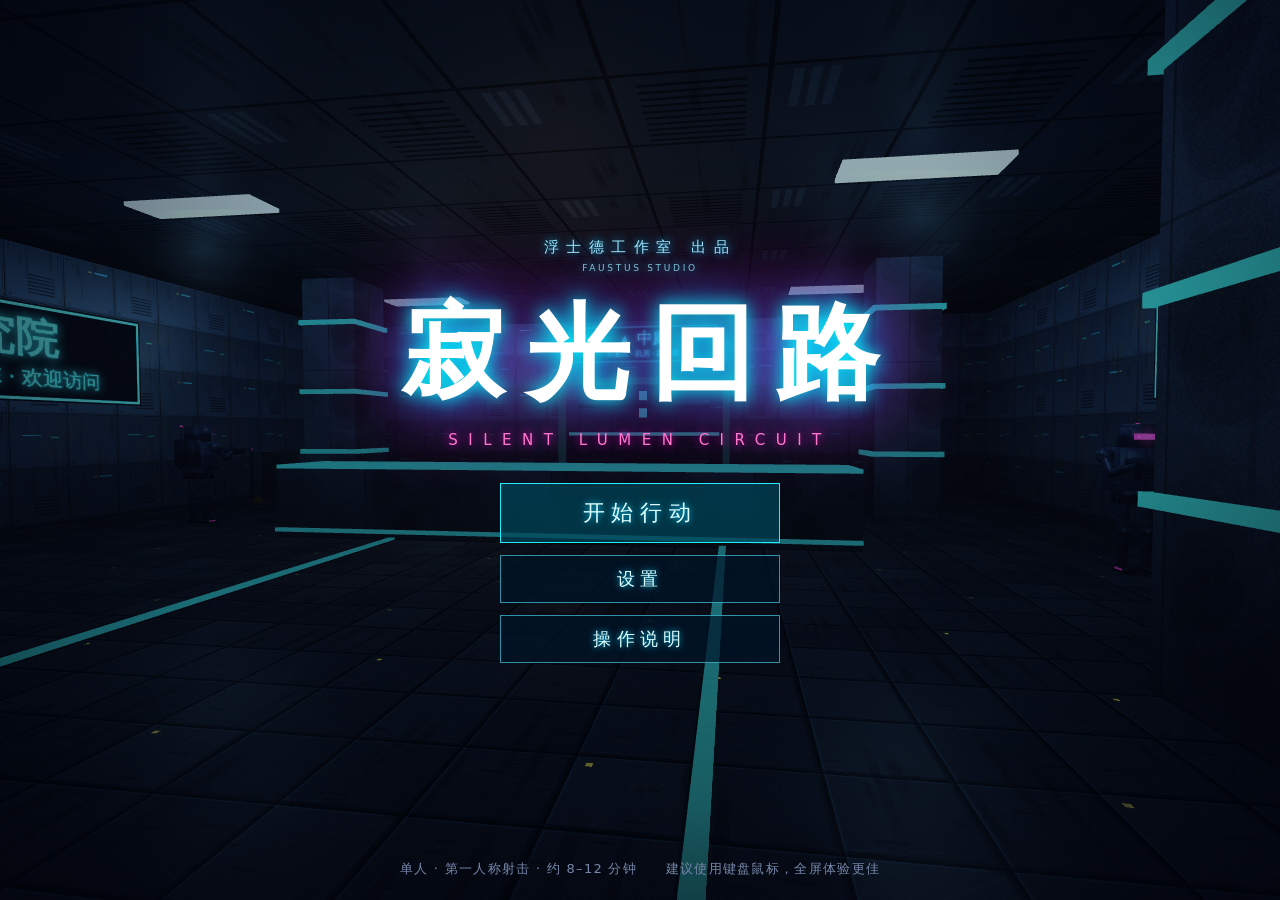
==== commit 5b95b8bd: "Add mobile touch controls" ====
--- a/index.html
+++ b/index.html
@@ -1,10 +1,12 @@
 <!DOCTYPE html>
 <html lang="zh-CN"><head><meta charset="utf-8">
 <title>寂光回路 · 浮士德工作室 Faustus Studio</title>
-<meta name="viewport" content="width=device-width,initial-scale=1">
+<meta name="viewport" content="width=device-width,initial-scale=1,maximum-scale=1,user-scalable=no,viewport-fit=cover">
+<meta name="author" content="Faustus Studio · 浮士德工作室">
+<meta name="mobile-web-app-capable" content="yes"><meta name="apple-mobile-web-app-capable" content="yes">
 <style>
 *{box-sizing:border-box;margin:0;padding:0;user-select:none;-webkit-user-select:none}
-html,body{width:100%;height:100%;overflow:hidden;background:#05060a;color:#dff;font-family:"Noto Sans CJK SC","Microsoft YaHei","PingFang SC","Source Han Sans SC",system-ui,sans-serif}
+html,body{width:100%;height:100%;overflow:hidden;touch-action:none;overscroll-behavior:none;-webkit-touch-callout:none;-webkit-tap-highlight-color:transparent;background:#05060a;color:#dff;font-family:"Noto Sans CJK SC","Microsoft YaHei","PingFang SC","Source Han Sans SC",system-ui,sans-serif}
 canvas{position:fixed;left:0;top:0;width:100%;height:100%;display:block}
 #hud{pointer-events:none}
 .hide{display:none!important}
@@ -46,7 +48,8 @@
 .en{letter-spacing:.7em;color:#f7c;font-size:15px;margin-top:6px;text-shadow:0 0 10px #f0c}
 .menu{display:flex;flex-direction:column;gap:12px;width:280px}
 button{font:inherit;color:#dff;background:rgba(0,20,40,.7);border:1px solid rgba(80,230,255,.6);padding:11px 24px;font-size:18px;letter-spacing:.3em;cursor:pointer;transition:.15s;text-shadow:0 0 6px #0cf;margin-top:8px}
-button:hover{background:#2ef;color:#012;box-shadow:0 0 24px #2ef;text-shadow:none}
+@media(hover:hover){button:hover{background:#2ef;color:#012;box-shadow:0 0 24px #2ef;text-shadow:none}}
+button:active{background:#2ef;color:#012;text-shadow:none}
 button.big{font-size:22px;padding:14px 24px;border-color:#2ef;background:rgba(0,70,90,.7)}
 .foot{position:absolute;bottom:22px;color:#78a;font-size:13px;letter-spacing:.1em}
 .card{width:min(640px,92vw);max-height:92vh;overflow:auto;padding:30px 38px;background:rgba(4,10,22,.92);border:1px solid rgba(80,230,255,.5);box-shadow:0 0 50px rgba(0,200,255,.2);text-align:center}
@@ -71,6 +74,64 @@
 .card button{display:block;margin:12px auto 0;min-width:240px}
 .menu button{margin-top:0}
 
+/* ---------- 触屏控制 ---------- */
+.card{touch-action:pan-y}
+input[type=range]{touch-action:pan-x}
+.tcx,.tkeys,.rothint{display:none}
+body.touch .tcx{display:inline}body.touch .kb{display:none}
+body.touch .tkeys{display:grid}body.touch .kkeys{display:none}
+#tc{position:fixed;inset:0;z-index:4;touch-action:none}
+.tb{position:absolute;display:flex;flex-direction:column;align-items:center;justify-content:center;border-radius:50%;
+ right:calc(var(--r)*1px + env(safe-area-inset-right));bottom:calc(var(--b)*1px + env(safe-area-inset-bottom));width:calc(var(--s)*1px);height:calc(var(--s)*1px);
+ background:rgba(0,30,50,.34);border:2px solid rgba(110,235,255,.55);color:#dff;text-shadow:0 0 6px #0cf;font-size:calc(var(--s)*.26px);letter-spacing:.05em;
+ -webkit-backdrop-filter:blur(2px);backdrop-filter:blur(2px);touch-action:none}
+.tb b{font-weight:700;pointer-events:none}.tb small{position:absolute;right:8%;top:8%;font-size:12px;color:#fd8;pointer-events:none}
+.tb.sm{font-size:calc(var(--s)*.3px)}
+.tb.on,.tb.down{background:rgba(40,230,255,.5);color:#012;text-shadow:none;border-color:#aff}
+.tb.fire{background:rgba(255,50,70,.32);border-color:rgba(255,130,140,.75)}
+.tb.fire.down{background:rgba(255,70,90,.6)}
+.tb.use{background:rgba(255,200,60,.4);border-color:#fd6;box-shadow:0 0 18px #fb4;animation:tbp 1s infinite alternate}
+@keyframes tbp{to{box-shadow:0 0 30px #fc6}}
+.fire{--r:26;--b:30;--s:96}.jump{--r:136;--b:24;--s:72}.reload{--r:134;--b:110;--s:64}.ads{--r:40;--b:140;--s:64}
+.swap{--r:222;--b:60;--s:64}.crouch{--r:216;--b:140;--s:60}.use{--r:130;--b:214;--s:76}.flash{--r:216;--b:210;--s:56}
+.pausebtn{--r:14;--s:56;top:calc(10px + env(safe-area-inset-top));bottom:auto}
+#stk{position:absolute;left:calc(34px + env(safe-area-inset-left));bottom:calc(36px + env(safe-area-inset-bottom));width:132px;height:132px;border-radius:50%;
+ background:rgba(0,30,50,.28);border:2px solid rgba(110,235,255,.45);pointer-events:none}
+#stk i{position:absolute;left:50%;top:50%;width:62px;height:62px;margin:-31px 0 0 -31px;border-radius:50%;background:rgba(110,235,255,.42);border:2px solid rgba(190,250,255,.8);transform:translate(var(--kx,0px),var(--ky,0px))}
+#stk.act{background:rgba(0,30,50,.4)}
+#rot{position:fixed;left:50%;top:calc(176px + env(safe-area-inset-top));transform:translateX(-50%);z-index:6;padding:8px 16px;background:rgba(0,0,0,.7);border:1px solid #fd6;color:#fd8;font-size:15px;pointer-events:none;white-space:nowrap}
+body.touch #hudw #stat{left:calc(24px + env(safe-area-inset-left));bottom:auto;top:96px;width:210px}
+body.touch #hudw #ammo{right:calc(14px + env(safe-area-inset-right));bottom:auto;top:76px}
+body.touch #wammo b{font-size:34px}body.touch #wammo span{font-size:16px}
+body.touch #wslots{display:none}
+body.touch #obj{left:calc(24px + env(safe-area-inset-left));top:16px;max-width:42vw;padding:6px 12px}
+body.touch #objD{font-size:14px}
+body.touch #sub{bottom:14px;max-width:31vw;font-size:13px;line-height:1.4}
+body.touch #prompt{top:56%;font-size:15px}
+body.touch #bossw{top:14px;width:min(420px,40vw)}
+body.touch .card button,body.touch .menu button{min-height:50px}
+body.touch label input[type=range]{height:34px}
+@media(orientation:portrait){
+ .fire{--r:18;--b:64;--s:92}.jump{--r:124;--b:50;--s:72}.reload{--r:18;--b:172;--s:64}.swap{--r:18;--b:250;--s:64}.crouch{--r:18;--b:328;--s:60}
+ .ads{--r:104;--b:150;--s:64}.use{--r:104;--b:232;--s:76}.flash{--r:104;--b:328;--s:56}
+ #stk{bottom:calc(70px + env(safe-area-inset-bottom))}
+ body.touch .rothint{display:block;position:absolute;bottom:56px;color:#fd8;font-size:14px;letter-spacing:.05em}
+ body.touch #hudw #stat{top:112px}
+ body.touch #sub{max-width:80vw;bottom:380px}
+ body.touch #bossw{top:76px;width:60vw}
+ body.touch #obj{max-width:56vw}
+}
+@media(max-height:480px){
+ h1{font-size:52px}.logo{margin-bottom:12px}.studio{font-size:12px;margin-bottom:4px}.en{font-size:12px}
+ .menu{flex-direction:row;width:auto;gap:10px}.menu button{min-width:140px;padding:12px 14px;font-size:17px;letter-spacing:.15em}
+ .foot{bottom:8px;font-size:12px}
+ .card{padding:14px 22px}.card h2{font-size:22px;margin-bottom:6px}.card p{margin:6px 0;line-height:1.5;font-size:14px}
+ label{margin:6px 0}.keys{gap:4px 18px;margin:6px 0;font-size:14px}
+ .card button{margin-top:8px}
+}
+@media(max-width:560px){.keys{grid-template-columns:1fr}.card{padding:18px 18px}kbd{min-width:80px}.menu{width:min(280px,80vw)}h1{font-size:54px}}
+.pausebtn b{font-size:28px}
+
 </style></head><body>
 <canvas id="gl"></canvas><canvas id="hud"></canvas>
 <div id="vig"></div><div id="hurt"></div><div id="flash"></div>
@@ -91,11 +152,17 @@
     <button id="bSet">设置</button>
     <button id="bHelp">操作说明</button>
   </div>
-  <div class="foot">单人 · 第一人称射击 · 约 8–12 分钟　　建议使用键盘鼠标，全屏体验更佳</div>
+  <div class="foot">单人 · 第一人称射击 · 约 8–12 分钟　　<span class="kb">建议使用键盘鼠标，全屏体验更佳</span><span class="tcx">触屏操作 · 建议横屏游玩</span></div>
+  <div class="rothint">↻ 竖屏空间较小，建议把手机横过来玩</div>
 </div>
 <div id="help" class="scr hide"><div class="card">
   <h2>操作说明</h2>
-  <div class="keys">
+  <div class="keys tkeys">
+   <div><kbd>左摇杆</kbd>移动（推到底冲刺）</div><div><kbd>右侧拖动</kbd>转动视角</div><div><kbd>开火</kbd>按住连射，可边按边拖瞄准</div><div><kbd>开镜</kbd>点按开 / 关</div>
+   <div><kbd>跳</kbd>跳跃</div><div><kbd>蹲</kbd>蹲伏（切换）</div><div><kbd>换弹</kbd>装填弹药</div><div><kbd>切枪</kbd>循环切换已拾取的武器</div>
+   <div><kbd>互动</kbd>靠近冷却节点时出现，按住</div><div><kbd>灯</kbd>手电筒开 / 关</div><div><kbd>‖</kbd>暂停 / 设置</div>
+  </div>
+  <div class="keys kkeys">
    <div><kbd>W A S D</kbd>移动</div><div><kbd>鼠标</kbd>视角</div><div><kbd>左键</kbd>射击</div><div><kbd>右键</kbd>开镜（按住）</div>
    <div><kbd>空格</kbd>跳跃</div><div><kbd>Shift</kbd>冲刺</div><div><kbd>C</kbd>蹲伏（切换）</div><div><kbd>R</kbd>换弹</div>
    <div><kbd>1 2 3 / 滚轮</kbd>切换武器</div><div><kbd>E</kbd>互动（按住）</div><div><kbd>Esc</kbd>暂停 / 设置</div><div><kbd>Q</kbd>快速切回上一把</div><div><kbd>F</kbd>全屏切换</div><div><kbd>T</kbd>手电筒</div>
@@ -105,15 +172,15 @@
   <button class="back">返回</button></div></div>
 <div id="set" class="scr hide"><div class="card">
   <h2>设置</h2>
-  <label>鼠标灵敏度 <output id="oSens"></output><input id="sSens" type="range" min="0.2" max="3" step="0.05"></label>
+  <label><span><span class="kb">鼠标</span>灵敏度</span> <output id="oSens"></output><input id="sSens" type="range" min="0.2" max="3" step="0.05"></label>
   <label>视野 FOV <output id="oFov"></output><input id="sFov" type="range" min="60" max="100" step="1"></label>
   <label>主音量 <output id="oVol"></output><input id="sVol" type="range" min="0" max="100" step="1"></label>
   <label>画质预设 <select id="sQL"><option value="0">低（无阴影/泛光）</option><option value="1">中（泛光 + 手电阴影）</option><option value="2">高（实时阴影 + 反射 + MSAA）</option><option value="3">极高（2K 阴影 + 色散/胶片颗粒）</option></select></label>
   <label>渲染分辨率 <select id="sQ"><option value="0.6">60%</option><option value="0.8">80%</option><option value="1">100%</option></select></label>
   <label class="chk"><input id="sDyn" type="checkbox"> 动态分辨率（卡顿时自动降低）</label>
-  <label class="chk"><input id="sFlash" type="checkbox"> 手电筒（T 键切换）</label>
+  <label class="chk"><input id="sFlash" type="checkbox"> 手电筒<span class="kb">（T 键切换）</span></label>
   <label>难度 <select id="sDiff"><option value="0">轻松</option><option value="1">标准</option><option value="2">困难</option></select></label>
-  <label class="chk"><input id="sInv" type="checkbox"> 反转鼠标垂直方向</label>
+  <label class="chk"><input id="sInv" type="checkbox"> 反转<span class="kb">鼠标</span>垂直方向</label>
   <button class="back">返回</button></div></div>
 <div id="pause" class="scr hide"><div class="card">
   <h2>已暂停</h2>
@@ -130,6 +197,19 @@
   <dl><div><dt>用时</dt><dd id="wTime"></dd></div><div><dt>击毁机械</dt><dd id="wKills"></dd></div><div><dt>命中率</dt><dd id="wAcc"></dd></div><div><dt>倒下次数</dt><dd id="wDeaths"></dd></div></dl>
   <button id="bAgain" class="big">再来一次</button><button id="bQuit3">回到标题</button></div></div>
 <div id="click" class="hide">点击画面以锁定鼠标</div>
+<div id="tc" class="hide">
+  <div id="stk"><i></i></div>
+  <div class="tb fire" data-a="fire"><b>开火</b></div>
+  <div class="tb jump" data-a="jump"><b>跳</b></div>
+  <div class="tb reload" data-a="reload"><b>换弹</b></div>
+  <div class="tb swap" data-a="swap"><b>切枪</b><small id="tcW">1</small></div>
+  <div class="tb ads" data-a="ads"><b>开镜</b></div>
+  <div class="tb crouch sm" data-a="crouch"><b>蹲</b></div>
+  <div class="tb use hide" data-a="use"><b>互动</b></div>
+  <div class="tb flash sm" data-a="flash"><b>灯</b></div>
+  <div class="tb pausebtn sm" data-a="pause"><b>‖</b></div>
+</div>
+<div id="rot" class="hide">↻ 横屏体验更佳</div>
 <script>
 'use strict';
 /* 寂光回路 V2 · Faustus Studio · 浮士德工作室 —— 单文件 3D FPS（自研 WebGL2/WebGL1 渲染器：阴影贴图、HDR 泛光、平面反射、程序化模型，零外部依赖） */
@@ -144,6 +224,7 @@
 try{Object.assign(CFG,JSON.parse(localStorage.getItem('jgcfg2')||'{}'))}catch(e){}
 function saveCfg(){try{localStorage.setItem('jgcfg2',JSON.stringify(CFG))}catch(e){}}
 const DBG=/[?&]test=1/.test(location.search);
+let TOUCH=!!((window.matchMedia&&matchMedia('(pointer:coarse)').matches)||/[?&]touch=1/.test(location.search));
 const QP=[
  {n:'低',sh:0,shsz:0,bloom:0,msaa:0,refl:0,bump:0,beams:0,decals:24,part:.5,post:0,lod:1},
  {n:'中',sh:1,shsz:1024,bloom:2,msaa:0,refl:0,bump:1,beams:1,decals:48,part:.8,post:1,lod:1},
@@ -784,7 +865,7 @@
 }
 
 /* ---------- 游戏状态 ---------- */
-const IN={keys:{},md:false,mr:false,edge:0,dx:0,dy:0};
+const IN={keys:{},md:false,mr:false,edge:0,dx:0,dy:0,ax:0,ay:0};
 const DF=[{dmg:.55,err:1.5,hp:.85},{dmg:1,err:1,hp:1},{dmg:1.35,err:.75,hp:1.2}];
 const P={x:0,y:0,z:19,vx:0,vz:0,vy:0,yaw:0,pitch:0,hp:100,ar:0,og:true,crouch:0,crouched:false,sprint:false,bob:0,stepT:0,kickP:0,heat:0,ads:0,fireCd:0,rl:0,rlT:0,swT:0,swTo:0,dead:false,roll:0,shake:0,hurtT:0,speed:0,lastCw:0,r:.34};
 const G={state:'title',time:0,kills:0,shots:0,hits:0,deaths:0,phase:0,cp:0,god:false,nodesDone:0,pylons:4,boss:null,win:false,winT:0,bot:false,enemyCount:0,said:{}};
@@ -920,10 +1001,10 @@
 /* ---------- 玩家 ---------- */
 function updPlayer(dt){
   const k=IN.keys;
-  const fw=(k.KeyW?1:0)-(k.KeyS?1:0),st=(k.KeyD?1:0)-(k.KeyA?1:0);
+  const fw=clamp((k.KeyW?1:0)-(k.KeyS?1:0)+IN.ay,-1,1),st=clamp((k.KeyD?1:0)-(k.KeyA?1:0)+IN.ax,-1,1);
   P.sprint=!!(k.ShiftLeft||k.ShiftRight)&&fw>0&&!P.crouched&&P.ads<.3&&!(IN.md&&INV[cw].mag>0&&P.fireCd>-.2&&false);
   const cs=Math.cos(P.yaw),sn=Math.sin(P.yaw);
-  let wx=-sn*fw+cs*st,wz=-cs*fw-sn*st;const wl=Math.hypot(wx,wz);if(wl>0){wx/=wl;wz/=wl}
+  let wx=-sn*fw+cs*st,wz=-cs*fw-sn*st;const wl=Math.hypot(wx,wz);if(wl>1){wx/=wl;wz/=wl}
   let spd=P.crouched?2.4:P.sprint?7.1:4.7;spd*=lerp(1,.68,P.ads);if(P.rl&&INV[cw].d.id==='dmr')spd*=.9;
   const acc=P.og?13:2.6;const tx=wx*spd,tz=wz*spd;
   P.vx+=(tx-P.vx)*Math.min(1,acc*dt);P.vz+=(tz-P.vz)*Math.min(1,acc*dt);
@@ -958,7 +1039,7 @@
       else if(it.type==='ar'){if(P.ar>=100)ok=false;else{P.ar=Math.min(100,P.ar+50);toast('护甲 +50')}}
       else if(it.type==='ammo'){const full=INV.every(w=>!w.have||w.res>=w.d.maxRes);if(full)ok=false;else{giveAmmo(1);toast('弹药补充')}}
       else if(it.type==='w_shot'||it.type==='w_dmr'){const w=INV[it.type==='w_shot'?1:2];w.have=true;w.mag=w.d.mag;w.res=Math.max(w.res,w.d.res0);toast('获得 '+w.d.name);switchTo(INV.indexOf(w));
-        if(it.type==='w_shot')say('白鹭','是裂隙-12 霰弹枪，近距离一枪一个，注意换弹。',4.5);else say('白鹭','银针精确射手步枪。右键开镜，瞄准头部。',4.5)}
+        if(it.type==='w_shot')say('白鹭','是裂隙-12 霰弹枪，近距离一枪一个，注意换弹。',4.5);else say('白鹭',TOUCH?'银针精确射手步枪。点「开镜」键瞄准头部。':'银针精确射手步枪。右键开镜，瞄准头部。',4.5)}
       if(ok){it.taken=true;SFX.pickup();addDL(it.x,.8,it.z,.6,1,.8,4,.25)}
     }
   }
@@ -1217,7 +1298,7 @@
     if(IN.keys.KeyE){G.near.prog+=dt/3.2;pg.classList.remove('hide');$('progB').style.width=(G.near.prog*100)+'%';pr.textContent='正在关闭冷却节点…';
       if(Math.floor(G.near.prog*10)!==G.near.pl){G.near.pl=Math.floor(G.near.prog*10);tn('sine',400+G.near.prog*800,500+G.near.prog*800,.08,.1)}
       if(G.near.prog>=1)nodeDone(G.near)}
-    else{G.near.prog=Math.max(0,G.near.prog-dt*.6);pr.textContent='按住 E 关闭冷却节点';pg.classList.add('hide')}
+    else{G.near.prog=Math.max(0,G.near.prog-dt*.6);pr.textContent=TOUCH?'按住「互动」键关闭冷却节点':'按住 E 关闭冷却节点';pg.classList.add('hide')}
     pr.classList.remove('hide');
   }else{pr.classList.add('hide');pg.classList.add('hide')}
   // 胜利
@@ -1894,9 +1975,103 @@
   }
 }
 
+/* ---------- 触屏控制（手机 / 平板） ---------- */
+const TC={roles:new Map(),sid:null,sx:0,sy:0,kx:0,ky:0,rel:{},vis:false,rotT:0,sprintV:false,wLast:-1,useVis:false};
+const TCR=58;// 摇杆半径 (px)
+function tcApplyClass(){document.body.classList.toggle('touch',TOUCH)}
+tcApplyClass();
+document.addEventListener('gesturestart',e=>e.preventDefault());
+document.addEventListener('dblclick',e=>e.preventDefault());
+function tcKey(code,on){if(on){IN.keys[code]=true;delete TC.rel[code]}else TC.rel[code]=performance.now()+90}
+function tcBtn(a,el,down){
+  if(down)el.classList.add('down');else el.classList.remove('down');
+  switch(a){
+    case'fire':IN.md=down;if(down)IN.edge=.15;break;
+    case'jump':tcKey('Space',down);break;
+    case'use':IN.keys.KeyE=down;break;
+    case'reload':if(down)startReload();break;
+    case'swap':if(down)cycleWeapon();break;
+    case'ads':if(down)IN.mr=!IN.mr;break;
+    case'crouch':if(down)toggleCrouch();break;
+    case'flash':if(down){CFG.flash=!CFG.flash;syncSet();saveCfg();SFX.click(0)}break;
+    case'pause':if(down)pauseGame();break;
+  }
+}
+function tcStick(x,y){
+  let dx=x-TC.sx,dy=y-TC.sy;const d=Math.hypot(dx,dy);if(d>TCR){dx*=TCR/d;dy*=TCR/d}
+  TC.kx=dx;TC.ky=dy;const s=$('stk').style;s.setProperty('--kx',dx+'px');s.setProperty('--ky',dy+'px');
+  const m=Math.min(1,Math.hypot(dx,dy)/TCR),dz=.12,k=m<dz?0:(m-dz)/(1-dz),a=Math.atan2(dy,dx);
+  IN.ax=Math.cos(a)*k;IN.ay=-Math.sin(a)*k;
+}
+function tcStickEnd(){
+  TC.sid=null;IN.ax=IN.ay=0;TC.kx=TC.ky=0;const e=$('stk');e.classList.remove('act');e.style.left='';e.style.bottom='';e.style.removeProperty('--kx');e.style.removeProperty('--ky');
+  if(TC.sprintV){IN.keys.ShiftLeft=false;TC.sprintV=false}
+}
+function tcReleaseAll(){
+  for(const [id,r] of TC.roles){if(r.k==='b'){tcBtn(r.a,r.el,false)}}
+  TC.roles.clear();if(TC.sid!==null)tcStickEnd();
+  document.querySelectorAll('#tc .tb.down').forEach(e=>e.classList.remove('down'));
+  IN.md=false;IN.ax=IN.ay=0;
+}
+function tcOnStart(){
+  // 点击「开始」时（用户手势内）尝试全屏并锁定横屏；失败则忽略
+  try{const d=document.documentElement;if(!document.fullscreenElement&&d.requestFullscreen){const p=d.requestFullscreen();if(p&&p.catch)p.catch(()=>{})}}catch(_){}
+  try{if(screen.orientation&&screen.orientation.lock){const p=screen.orientation.lock('landscape');if(p&&p.catch)p.catch(()=>{})}}catch(_){}
+  if(innerHeight>innerWidth)TC.rotT=6;
+}
+document.addEventListener('touchstart',e=>{
+  if(!TOUCH){TOUCH=true;tcApplyClass()}
+  if(G.state!=='playing'||!TC.vis)return;
+  for(const t of e.changedTouches){
+    const el=t.target&&t.target.closest?t.target.closest('[data-a]'):null;
+    if(el){const a=el.dataset.a;TC.roles.set(t.identifier,{k:'b',a,el,x:t.clientX,y:t.clientY});tcBtn(a,el,true)}
+    else if(TC.sid===null&&t.clientX<innerWidth*.46&&t.clientY>innerHeight*.2){
+      TC.sid=t.identifier;TC.sx=t.clientX;TC.sy=t.clientY;TC.roles.set(t.identifier,{k:'s'});
+      const s=$('stk');s.classList.add('act');s.style.left=(t.clientX-66)+'px';s.style.bottom=(innerHeight-t.clientY-66)+'px';tcStick(t.clientX,t.clientY);
+    }else TC.roles.set(t.identifier,{k:'l',x:t.clientX,y:t.clientY});
+  }
+  e.preventDefault();
+},{passive:false});
+document.addEventListener('touchmove',e=>{
+  if(G.state!=='playing')return;
+  for(const t of e.changedTouches){
+    const r=TC.roles.get(t.identifier);if(!r)continue;
+    if(r.k==='s')tcStick(t.clientX,t.clientY);
+    else if(r.k==='l'||(r.k==='b'&&r.a==='fire')){lookBy(t.clientX-r.x,t.clientY-r.y,1.8);r.x=t.clientX;r.y=t.clientY}
+  }
+  if(TC.roles.size)e.preventDefault();
+},{passive:false});
+function tcEnd(e){
+  for(const t of e.changedTouches){
+    const r=TC.roles.get(t.identifier);if(!r)continue;
+    if(r.k==='s')tcStickEnd();else if(r.k==='b')tcBtn(r.a,r.el,false);
+    TC.roles.delete(t.identifier);
+  }
+  if(TC.roles.size||e.cancelable)if(G.state==='playing'&&TC.vis)e.preventDefault();
+}
+document.addEventListener('touchend',tcEnd,{passive:false});
+document.addEventListener('touchcancel',tcEnd,{passive:false});
+document.addEventListener('visibilitychange',()=>{if(document.hidden&&G.state==='playing'&&TOUCH)pauseGame()});
+/* 每帧：显隐控制、冲刺、释放延迟的按键 */
+function tcFrame(dt){
+  const now=performance.now();
+  for(const c in TC.rel)if(now>=TC.rel[c]){IN.keys[c]=false;delete TC.rel[c]}
+  const vis=TOUCH&&G.state==='playing';
+  if(vis!==TC.vis){TC.vis=vis;$('tc').classList.toggle('hide',!vis);if(!vis)tcReleaseAll()}
+  if(!vis){if(TC.rotT>0){TC.rotT=0;$('rot').classList.add('hide')}return}
+  // 摇杆推到底 = 冲刺（开火 / 开镜时不冲刺）
+  if(TC.sid!==null){const m=Math.hypot(TC.kx,TC.ky)/TCR,sp=m>.95&&IN.ay>.6&&!IN.md&&P.ads<.3&&!P.crouched;if(sp!==TC.sprintV){TC.sprintV=sp;IN.keys.ShiftLeft=sp}}
+  const use=!!(G.near&&G.phase>=1&&!G.near.done);if(use!==TC.useVis){TC.useVis=use;$('tc').querySelector('.use').classList.toggle('hide',!use);if(!use)IN.keys.KeyE=false}
+  const adsEl=$('tc').querySelector('.ads');adsEl.classList.toggle('on',!!IN.mr);
+  $('tc').querySelector('.flash').classList.toggle('on',!!CFG.flash);
+  $('tc').querySelector('.crouch').classList.toggle('on',!!P.crouched);
+  if(cw!==TC.wLast){TC.wLast=cw;$('tcW').textContent=cw+1}
+  if(TC.rotT>0){TC.rotT-=dt;$('rot').classList.toggle('hide',!(TC.rotT>0&&innerHeight>innerWidth))}
+}
+
 /* ---------- 输入 / 界面 / 主循环 ---------- */
 let locked=false,prevScr='title';
-function lock(){if(DBG)return;try{const p=cv.requestPointerLock();if(p&&p.catch)p.catch(()=>$('click').classList.remove('hide'))}catch(e){}}
+function lock(){if(DBG||TOUCH)return;try{const p=cv.requestPointerLock();if(p&&p.catch)p.catch(()=>$('click').classList.remove('hide'))}catch(e){}}
 function show(id){$(id).classList.remove('hide')}function hide(id){$(id).classList.add('hide')}
 function pauseGame(){if(G.state!=='playing')return;G.state='paused';IN.md=false;IN.mr=false;for(const k in IN.keys)IN.keys[k]=false;show('pause');hide('click')}
 function resumeGame(){if(G.state!=='paused')return;hide('pause');hide('set');hide('click');G.state='playing';lock()}
@@ -1904,11 +2079,17 @@
 document.addEventListener('pointerlockerror',()=>{if(G.state==='playing')show('click')});
 $('click').addEventListener('click',()=>{hide('click');lock()});
 function startGame(){
-  auInit();resetGame();G.state='playing';['title','help','set','pause','dead','win'].forEach(hide);show('hudw');lock();
+  auInit();resetGame();if(TOUCH)tcOnStart();G.state='playing';['title','help','set','pause','dead','win'].forEach(hide);show('hudw');lock();
   say('白鹭','沈昼，终于连上了。寂光研究院全面断电，安保机械被「回响」接管了，别指望有人接应。',6);
   say('白鹭','先穿过大厅，进中庭。路线我会在你的视野里标出来。',5);
   toast('第一章 · 断电');
 }
+function toggleCrouch(){if(P.crouched){if(!blockedAt(P.x,P.y,P.z,P.r,1.8))P.crouched=false}else P.crouched=true}
+function lookBy(mx,my,gain){
+  const f=.0021*CFG.sens*gain*Math.tan(CFG.fov*D2R*lerp(1,INV[cw].d.fov,P.ads)/2)/Math.tan(CFG.fov*D2R/2);
+  P.yaw-=mx*f;P.pitch=clamp(P.pitch-my*f*(CFG.inv?-1:1),-1.5,1.5);IN.dx=mx;IN.dy=my;
+}
+function cycleWeapon(){let i=cw;for(let n=0;n<3;n++){i=(i+1)%3;if(INV[i].have){switchTo(i);break}}}
 function toTitle(){G.state='title';['pause','dead','win','set','help','hudw','bossw'].forEach(hide);show('title');if(document.pointerLockElement)document.exitPointerLock();resetGame()}
 $('bStart').onclick=startGame;$('bAgain').onclick=startGame;
 $('bSet').onclick=()=>{prevScr='title';hide('title');show('set')};
@@ -1940,7 +2121,7 @@
     else if(e.code==='KeyR')startReload();
     else if(e.code==='KeyT'){CFG.flash=!CFG.flash;syncSet();saveCfg();SFX.click(0)}
     else if(e.code==='KeyQ')switchTo(P.lastCw);
-    else if(e.code==='KeyC'){if(P.crouched){if(!blockedAt(P.x,P.y,P.z,P.r,1.8))P.crouched=false}else P.crouched=true}
+    else if(e.code==='KeyC')toggleCrouch();
     else if(e.code==='KeyP'||(e.code==='Escape'&&!locked))pauseGame();
     else if(e.code==='KeyF'){try{if(document.fullscreenElement)document.exitFullscreen();else document.documentElement.requestFullscreen()}catch(_){}}
   }else if(G.state==='paused'&&(e.code==='Escape'||e.code==='KeyP')&&$('set').classList.contains('hide'))resumeGame();
@@ -1956,8 +2137,7 @@
 document.addEventListener('contextmenu',e=>e.preventDefault());
 document.addEventListener('mousemove',e=>{
   if(G.state!=='playing'||(!locked&&!DBG))return;
-  const f=.0021*CFG.sens*Math.tan(CFG.fov*D2R*lerp(1,INV[cw].d.fov,P.ads)/2)/Math.tan(CFG.fov*D2R/2);
-  P.yaw-=e.movementX*f;P.pitch=clamp(P.pitch-e.movementY*f*(CFG.inv?-1:1),-1.5,1.5);IN.dx=e.movementX;IN.dy=e.movementY;
+  lookBy(e.movementX,e.movementY,1);
 });
 document.addEventListener('wheel',e=>{
   if(G.state!=='playing')return;const dir=e.deltaY>0?1:-1;let i=cw;for(let n=0;n<3;n++){i=(i+dir+3)%3;if(INV[i].have){switchTo(i);break}}
@@ -2034,6 +2214,7 @@
   requestAnimationFrame(loop);
   try{
     const t=ts/1000;let dt=Math.min(.05,t-(loop.last||t));loop.last=t;
+    tcFrame(dt);
     if(G.state==='playing'){if(G.bot)botTick(dt);updateAll(dt)}
     IN.dx*=.6;IN.dy*=.6;
     if(flashT>0)flashT=Math.max(0,flashT-dt*.9);
@@ -2041,7 +2222,8 @@
   }catch(e){if(!errShown){errShown=true;console.error(e)}}
 }
 (function(){const m=/[?&]ql=(\d)/.exec(location.search);if(m)CFG.ql=+m[1];
-  if(CFG.ql<0||CFG.ql>3){const soft=/swiftshader|llvmpipe|software|basic render/i.test(GPUNAME),intel=/intel|mali|adreno|powervr|videocore/i.test(GPUNAME);CFG.ql=soft?0:intel?1:2}
+  if(CFG.ql<0||CFG.ql>3){const soft=/swiftshader|llvmpipe|software|basic render/i.test(GPUNAME),intel=/intel|mali|adreno|powervr|videocore/i.test(GPUNAME);CFG.ql=soft?0:intel?1:2;
+    if(TOUCH){CFG.ql=soft?0:1;if(CFG.q>.8)CFG.q=.8}}// 触屏设备默认中档画质 + 80% 分辨率
   if(DBG&&!m)CFG.ql=2;CFG.qBase=CFG.q})();
 makeTextures();buildLevel();resize();syncSet();resetGame();
 requestAnimationFrame(loop);
